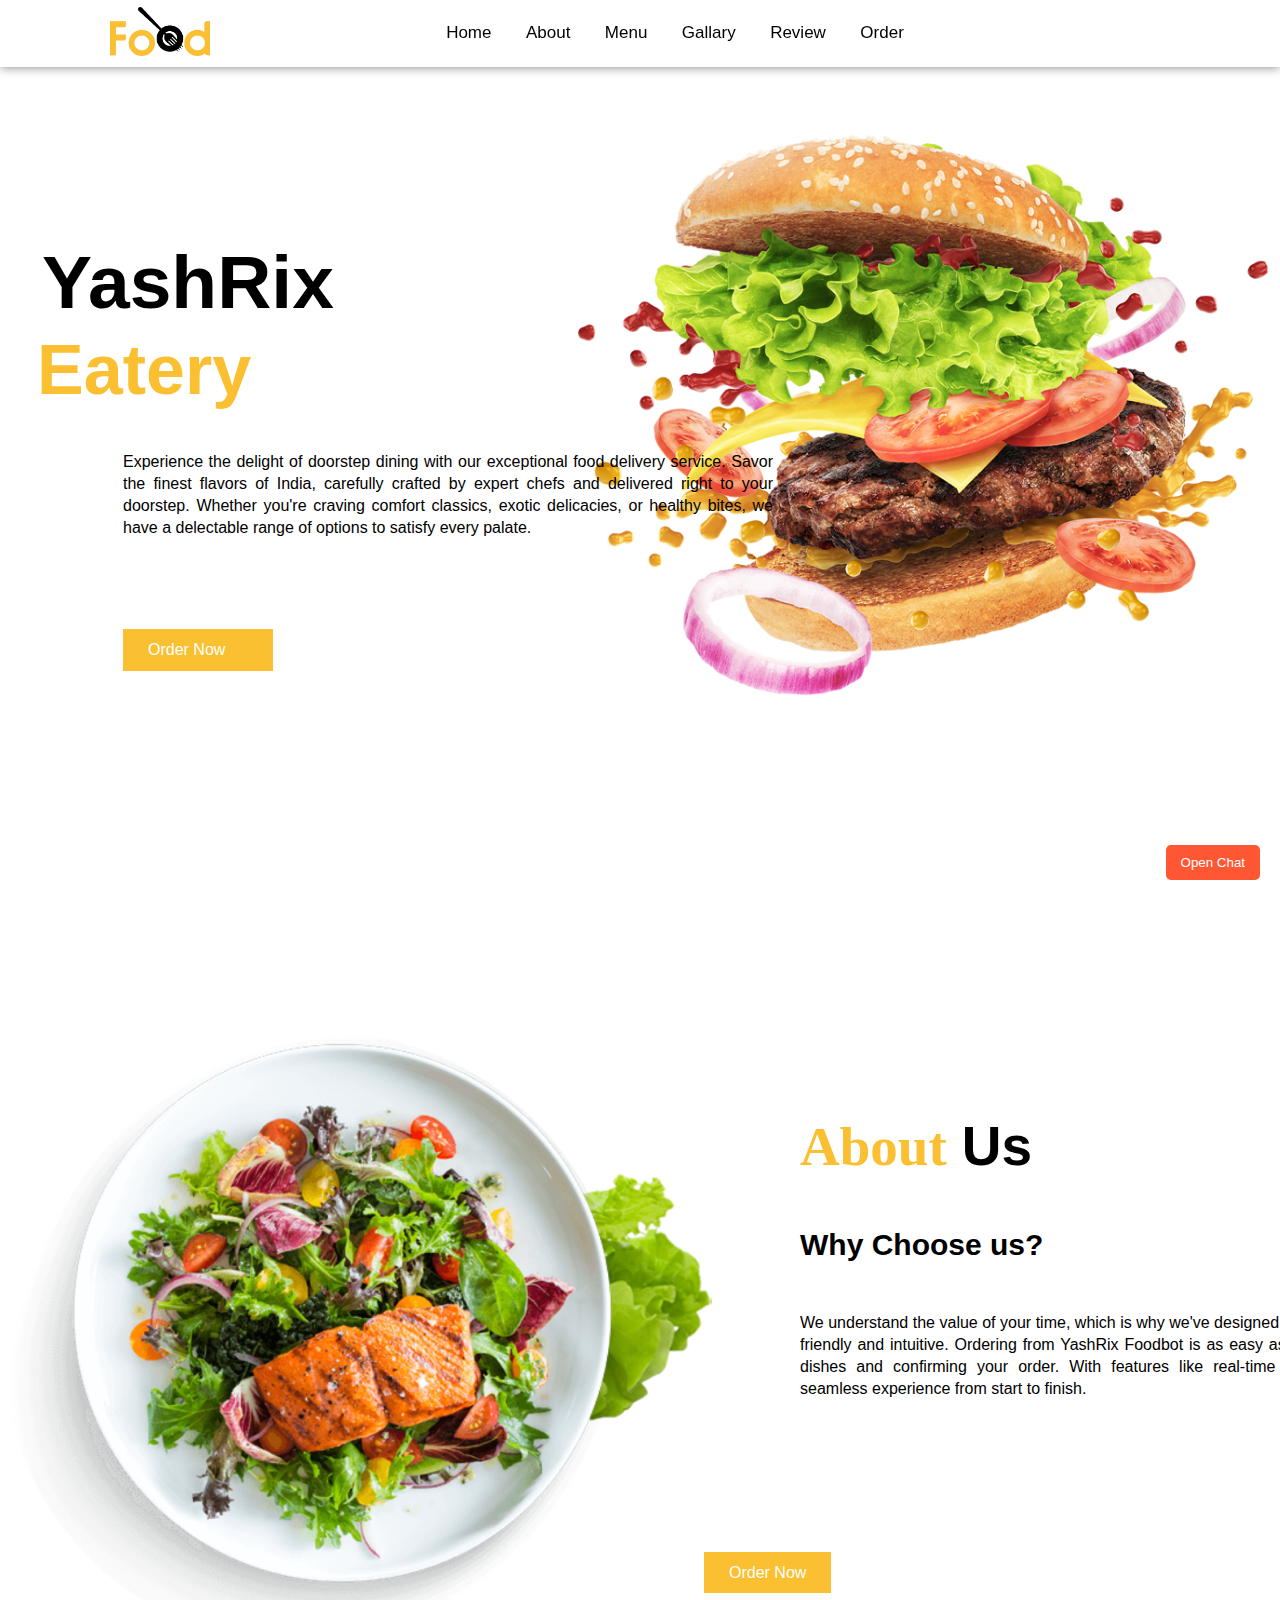
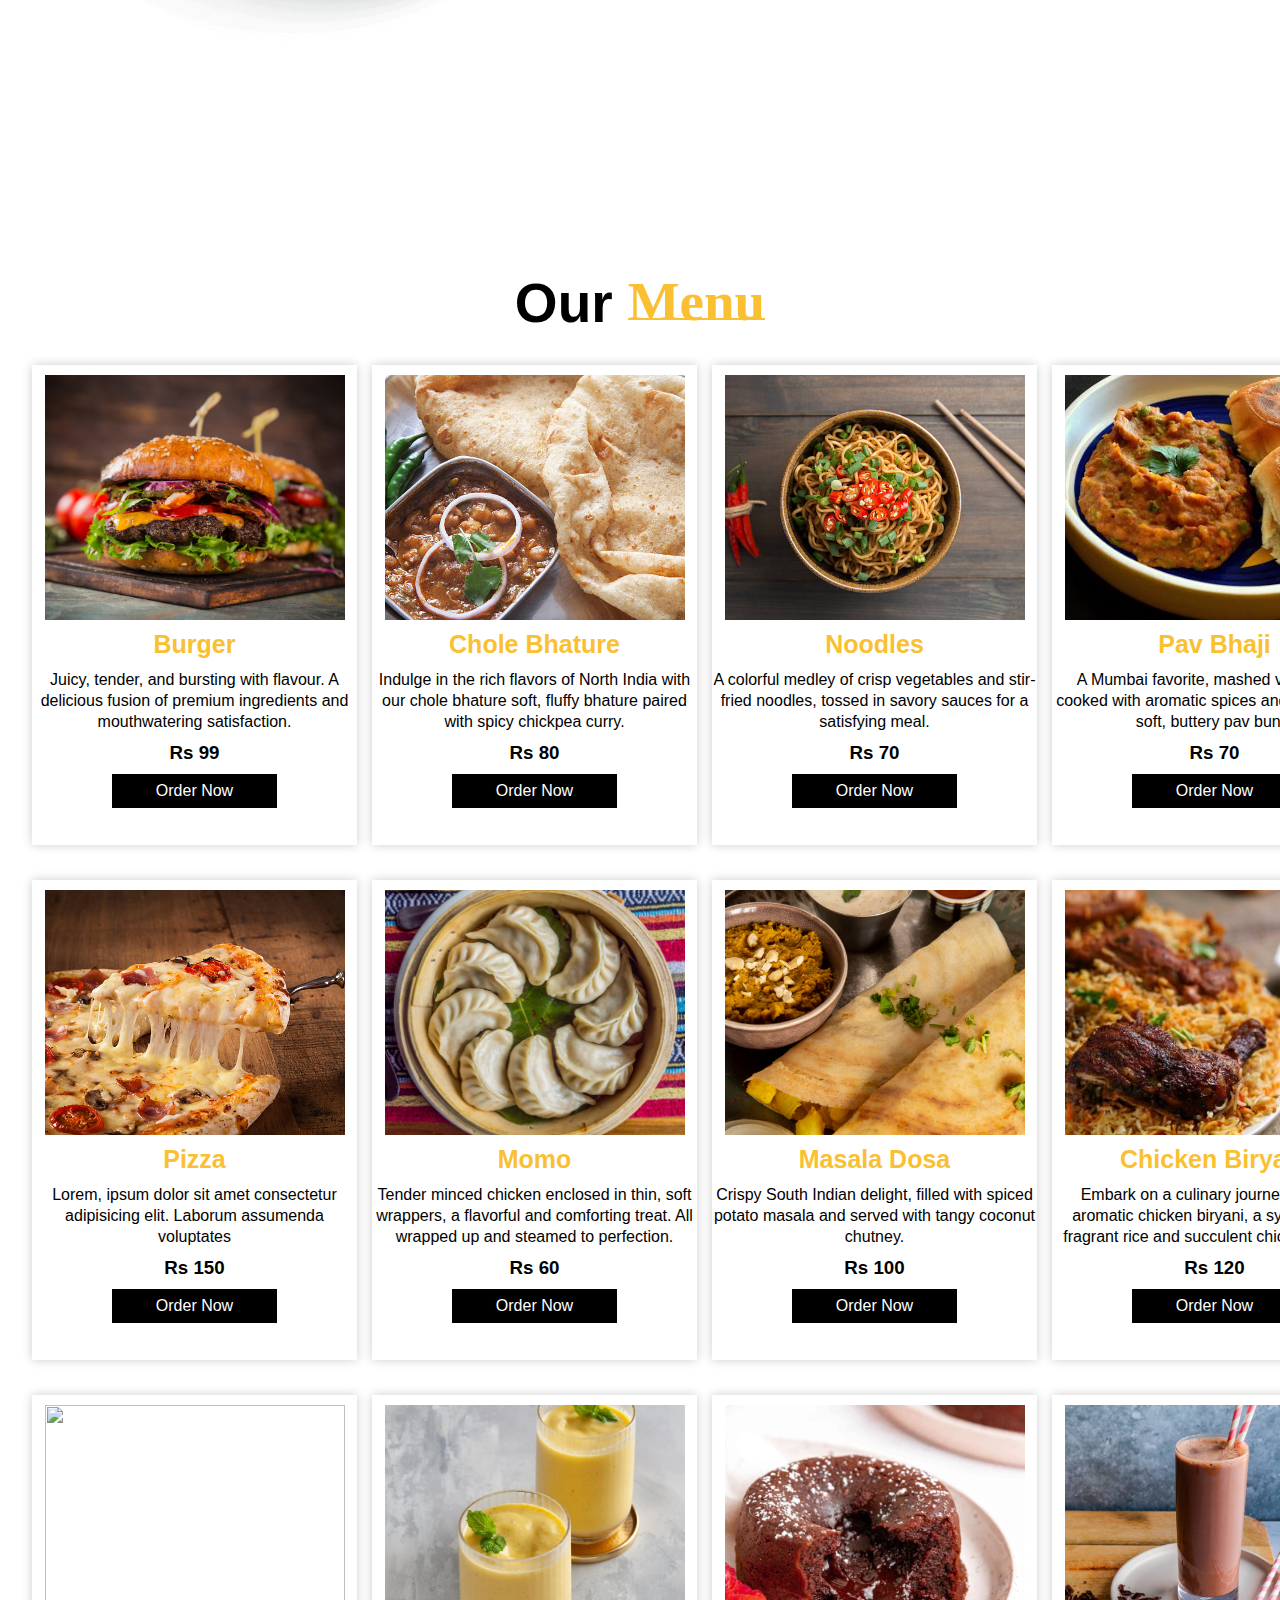
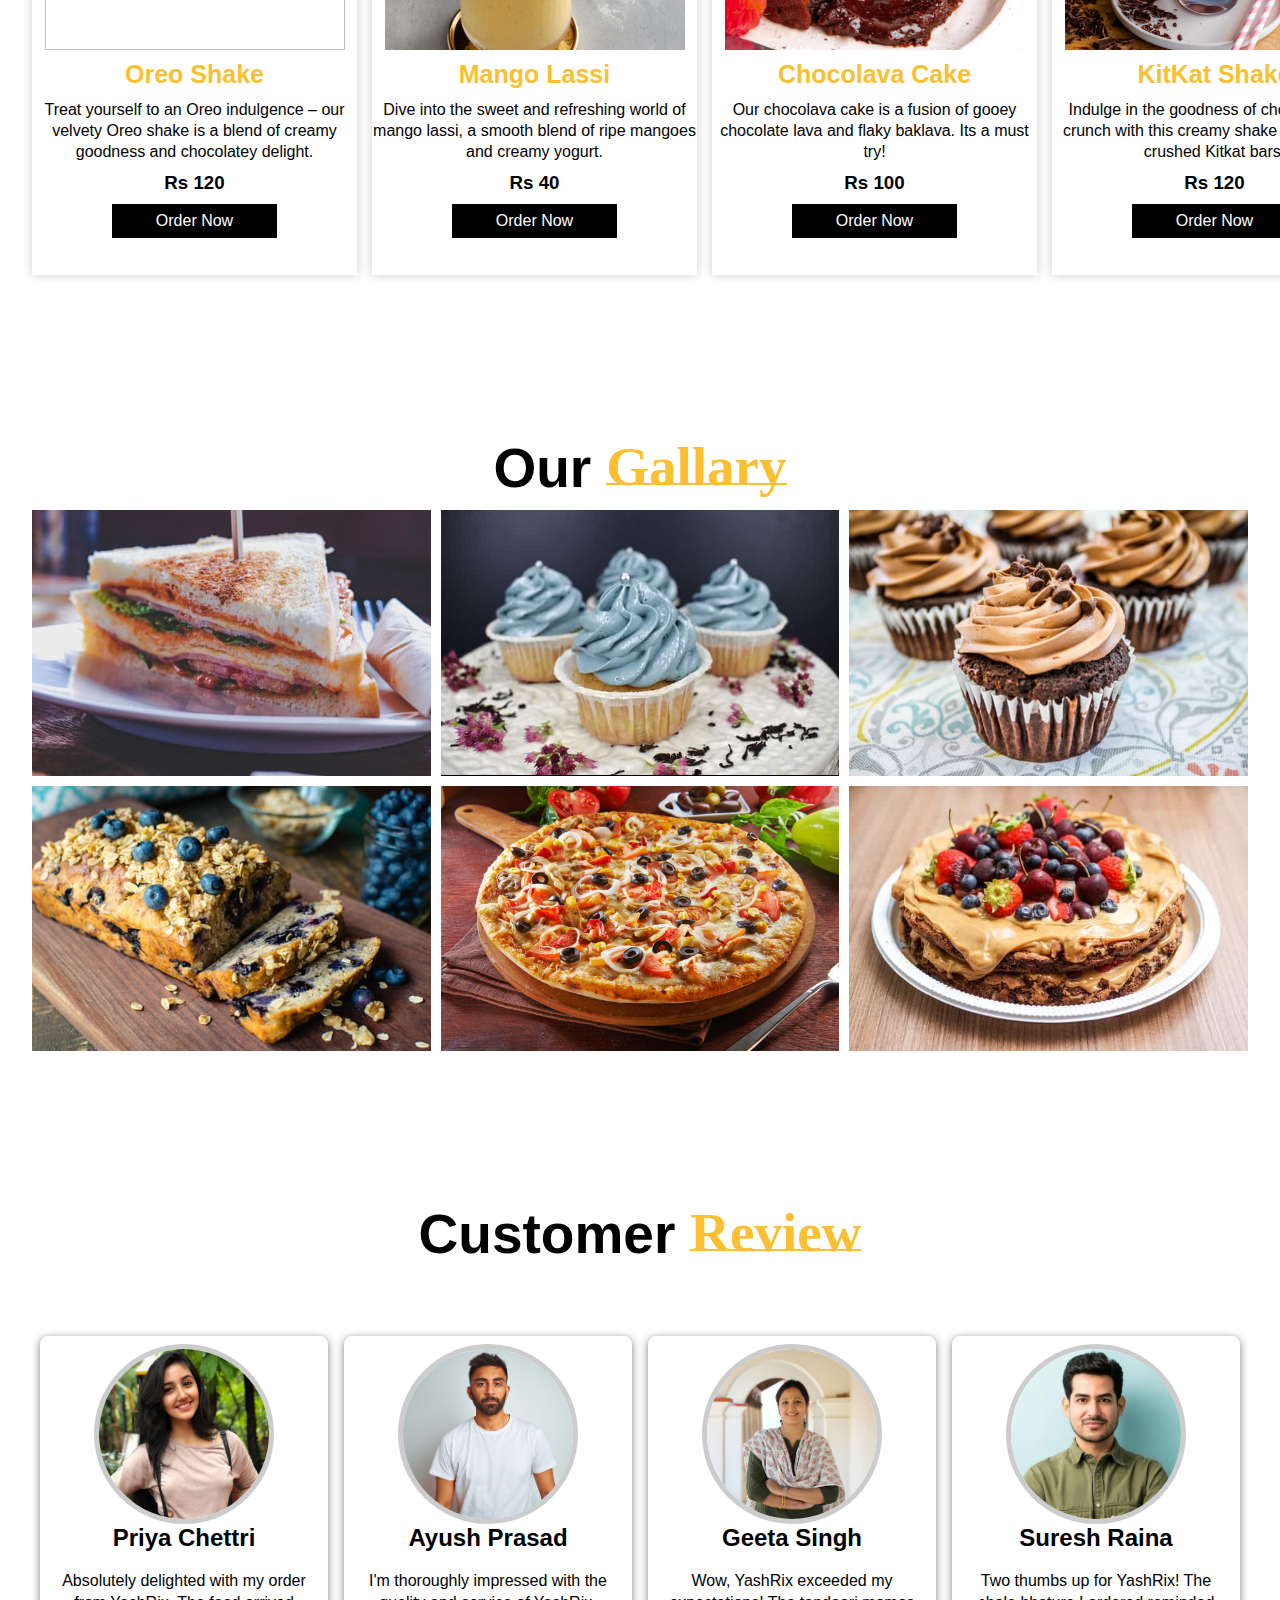
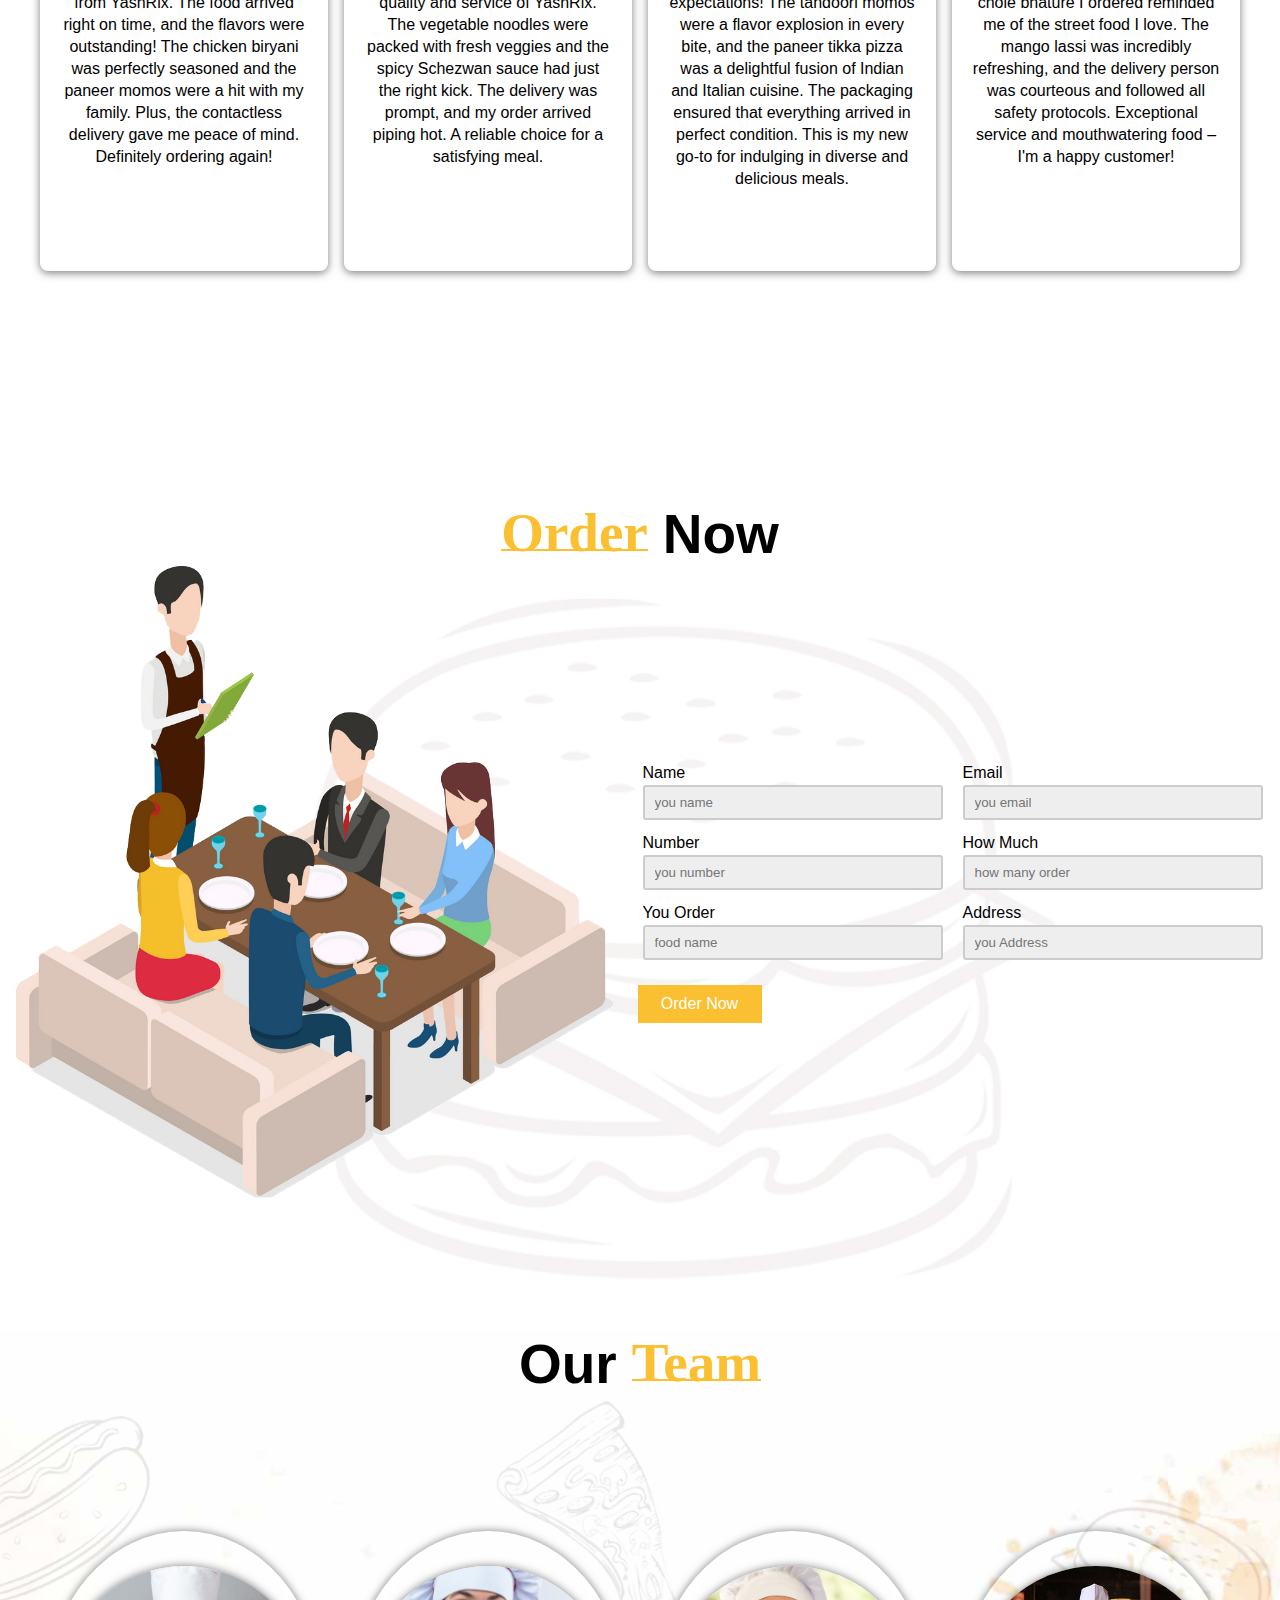
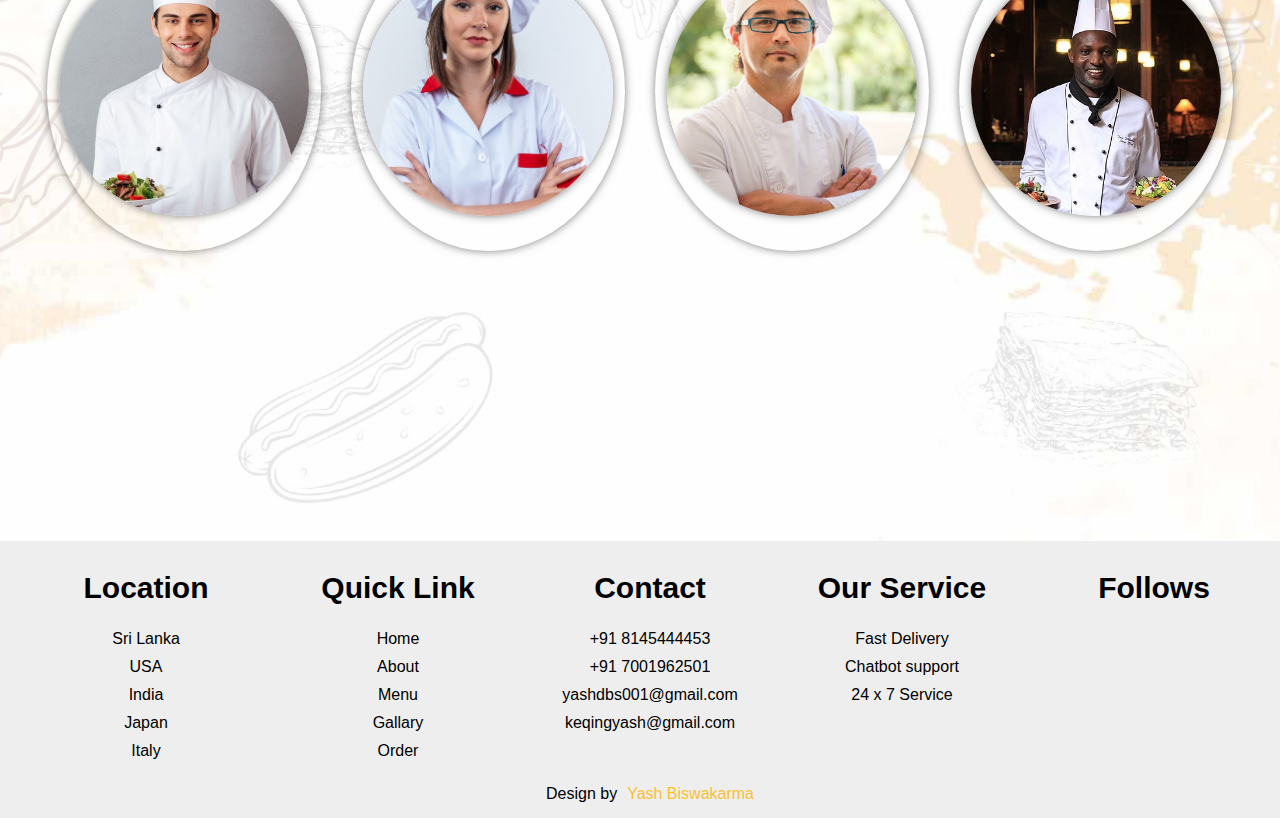
==== index.html @ 002b7bb3 "Update index.html" ====
<!DOCTYPE html>
<html lang="en">
<head>
    <meta charset="UTF-8">
    <meta http-equiv="X-UA-Compatible" content="IE=edge">
    <meta name="viewport" content="width=device-width, initial-scale=1.0">
    <title>YashRix Eatery</title>
    <link rel="stylesheet" href="styles.css">
    <link rel="stylesheet" href="https://cdnjs.cloudflare.com/ajax/libs/font-awesome/6.1.1/css/all.min.css" integrity="sha512-KfkfwYDsLkIlwQp6LFnl8zNdLGxu9YAA1QvwINks4PhcElQSvqcyVLLD9aMhXd13uQjoXtEKNosOWaZqXgel0g==" crossorigin="anonymous" referrerpolicy="no-referrer" />
</head>
<body>

    <section id="Home">
        <nav>
            <div class="logo">
                <img src="image/logo.png">
            </div>

            <ul>
                <li><a href="#Home">Home</a></li>
                <li><a href="#About">About</a></li>
                <li><a href="#Menu">Menu</a></li>
                <li><a href="#Gallary">Gallary</a></li>
                <li><a href="#Review">Review</a></li>
                <li><a href="#Order">Order</a></li>
            </ul>

            <div class="icon">
                <i class="fa-solid fa-magnifying-glass"></i>
                <i class="fa-solid fa-heart"></i>
                <i class="fa-solid fa-cart-shopping"></i>
            </div>

        </nav>

        <div class="main">

            <div class="men_text">
                <h1> YashRix<br><span>Eatery</span>
            </div>

            <div class="main_image">
                <img src="image/main_img.png">
            </div>

        </div>

        <p>
            Experience the delight of doorstep dining with our exceptional food delivery service. Savor the finest flavors of India, carefully crafted by expert chefs and delivered right to your doorstep. Whether you're craving comfort classics, exotic delicacies, or healthy bites, we have a delectable range of options to satisfy every palate.

        <div class="main_btn">
            <a href="#">Order Now</a>
            <i class="fa-solid fa-angle-right"></i>
        </div>

    </section>



    <!--About-->

    <div class="about" id="About">
        <div class="about_main">

            <div class="image">
                <img src="image/Food-Plate.png">
            </div>

            <div class="about_text">
                <h1><span>About</span>Us</h1>
                <h3>Why Choose us?</h3>
                <p>
                    We understand the value of your time, which is why we've designed our platform to be user-friendly and intuitive. Ordering from YashRix Foodbot is as easy as selecting your favorite dishes and confirming your order. With features like real-time tracking we ensure a seamless experience from start to finish.
                </p>
            </div>

        </div>

        <a href="#" class="about_btn">Order Now</a>

    </div>



    <!--Menu-->

    <div class="menu" id="Menu">
        <h1>Our<span>Menu</span></h1>

        <div class="menu_box">
            <div class="menu_card">

                <div class="menu_image">
                    <img src="image/burger.jpg">
                </div>

                <div class="small_card">
                    <i class="fa-solid fa-heart"></i>
                </div>

                <div class="menu_info">
                    <h2>Burger</h2>
                    <p>
                        Juicy, tender, and bursting with flavour. A delicious fusion of premium ingredients and mouthwatering satisfaction.
                    </p>
                    <h3>Rs 99</h3>
                    <div class="menu_icon">
                        <i class="fa-solid fa-star"></i>
                        <i class="fa-solid fa-star"></i>
                        <i class="fa-solid fa-star"></i>
                        <i class="fa-solid fa-star"></i>
                        <i class="fa-solid fa-star-half-stroke"></i>
                    </div>
                    <a href="#" class="menu_btn">Order Now</a>
                </div>

            </div> 
            
            <div class="menu_card">

                <div class="menu_image">
                    <img src="image/chole bhature.jpg">
                </div>

                <div class="small_card">
                    <i class="fa-solid fa-heart"></i>
                </div>

                <div class="menu_info">
                    <h2>Chole Bhature</h2>
                    <p>
                        Indulge in the rich flavors of North India with our chole bhature soft, fluffy bhature paired with spicy chickpea curry.                    </p>
                    <h3>Rs 80</h3>
                    <div class="menu_icon">
                        <i class="fa-solid fa-star"></i>
                        <i class="fa-solid fa-star"></i>
                        <i class="fa-solid fa-star"></i>
                        <i class="fa-solid fa-star"></i>
                        <i class="fa-solid fa-star-half-stroke"></i>
                    </div>
                    <a href="#" class="menu_btn">Order Now</a>
                </div>

            </div> 

            <div class="menu_card">

                <div class="menu_image">
                    <img src="image/noodles.jpg">
                </div>

                <div class="small_card">
                    <i class="fa-solid fa-heart"></i>
                </div>

                <div class="menu_info">
                    <h2>Noodles</h2>
                    <p>
                        A colorful medley of crisp vegetables and stir-fried noodles, tossed in savory sauces for a satisfying meal.                    </p>
                    <h3>Rs 70</h3>
                    <div class="menu_icon">
                        <i class="fa-solid fa-star"></i>
                        <i class="fa-solid fa-star"></i>
                        <i class="fa-solid fa-star"></i>
                        <i class="fa-solid fa-star"></i>
                        <i class="fa-solid fa-star-half-stroke"></i>
                    </div>
                    <a href="#" class="menu_btn">Order Now</a>
                </div>

            </div> 

            <div class="menu_card">

                <div class="menu_image">
                    <img src="image/pavbhaji.jpg">
                </div>

                <div class="small_card">
                    <i class="fa-solid fa-heart"></i>
                </div>

                <div class="menu_info">
                    <h2>Pav Bhaji</h2>
                    <p>
                        A Mumbai favorite, mashed vegetables cooked with aromatic spices and served with soft, buttery pav buns.                    </p>
                    <h3>Rs 70</h3>
                    <div class="menu_icon">
                        <i class="fa-solid fa-star"></i>
                        <i class="fa-solid fa-star"></i>
                        <i class="fa-solid fa-star"></i>
                        <i class="fa-solid fa-star"></i>
                        <i class="fa-solid fa-star-half-stroke"></i>
                    </div>
                    <a href="#" class="menu_btn">Order Now</a>
                </div>

            </div> 

            <div class="menu_card">

                <div class="menu_image">
                    <img src="image/pizza.jpg">
                </div>

                <div class="small_card">
                    <i class="fa-solid fa-heart"></i>
                </div>

                <div class="menu_info">
                    <h2>Pizza</h2>
                    <p>
                        Lorem, ipsum dolor sit amet consectetur adipisicing elit. Laborum assumenda voluptates
                    </p>
                    <h3>Rs 150</h3>
                    <div class="menu_icon">
                        <i class="fa-solid fa-star"></i>
                        <i class="fa-solid fa-star"></i>
                        <i class="fa-solid fa-star"></i>
                        <i class="fa-solid fa-star"></i>
                        <i class="fa-solid fa-star-half-stroke"></i>
                    </div>
                    <a href="#" class="menu_btn">Order Now</a>
                </div>

            </div> 

            <div class="menu_card">

                <div class="menu_image">
                    <img src="image/momo.jpg">
                </div>

                <div class="small_card">
                    <i class="fa-solid fa-heart"></i>
                </div>

                <div class="menu_info">
                    <h2>Momo</h2>
                    <p>
                        Tender minced chicken enclosed in thin, soft wrappers, a flavorful and comforting treat. All wrapped up and steamed to perfection.                    </p>
                    <h3>Rs 60</h3>
                    <div class="menu_icon">
                        <i class="fa-solid fa-star"></i>
                        <i class="fa-solid fa-star"></i>
                        <i class="fa-solid fa-star"></i>
                        <i class="fa-solid fa-star"></i>
                        <i class="fa-solid fa-star-half-stroke"></i>
                    </div>
                    <a href="#" class="menu_btn">Order Now</a>
                </div>

            </div> 

            <div class="menu_card">

                <div class="menu_image">
                    <img src="image/Dosa.jpg">
                </div>

                <div class="small_card">
                    <i class="fa-solid fa-heart"></i>
                </div>

                <div class="menu_info">
                    <h2>Masala Dosa</h2>
                    <p>
                        Crispy South Indian delight, filled with spiced potato masala and served with tangy coconut chutney.                    <h3>Rs 100</h3>
                    <div class="menu_icon">
                        <i class="fa-solid fa-star"></i>
                        <i class="fa-solid fa-star"></i>
                        <i class="fa-solid fa-star"></i>
                        <i class="fa-solid fa-star"></i>
                        <i class="fa-solid fa-star-half-stroke"></i>
                    </div>
                    <a href="#" class="menu_btn">Order Now</a>
                </div>

            </div> 

            <div class="menu_card">

                <div class="menu_image">
                    <img src="image/biryani.jpg">
                </div>

                <div class="small_card">
                    <i class="fa-solid fa-heart"></i>
                </div>

                <div class="menu_info">
                    <h2>Chicken Biryani</h2>
                    <p>
                        Embark on a culinary journey with our aromatic chicken biryani, a symphony of fragrant rice and succulent chicken pieces.                    </p>
                    <h3>Rs 120</h3>
                    <div class="menu_icon">
                        <i class="fa-solid fa-star"></i>
                        <i class="fa-solid fa-star"></i>
                        <i class="fa-solid fa-star"></i>
                        <i class="fa-solid fa-star"></i>
                        <i class="fa-solid fa-star-half-stroke"></i>
                    </div>
                    <a href="#" class="menu_btn">Order Now</a>
                </div>

            </div> 

            <div class="menu_card">

                <div class="menu_image">
                    <img src="image/oreoshake.jpg">
                </div>

                <div class="small_card">
                    <i class="fa-solid fa-heart"></i>
                </div>

                <div class="menu_info">
                    <h2>Oreo Shake</h2>
                    <p>
                        Treat yourself to an Oreo indulgence – our velvety Oreo shake is a blend of creamy goodness and chocolatey delight.                    </p>
                    <h3>Rs 120</h3>
                    <div class="menu_icon">
                        <i class="fa-solid fa-star"></i>
                        <i class="fa-solid fa-star"></i>
                        <i class="fa-solid fa-star"></i>
                        <i class="fa-solid fa-star"></i>
                        <i class="fa-solid fa-star-half-stroke"></i>
                    </div>
                    <a href="#" class="menu_btn">Order Now</a>
                </div>

            </div> 

            <div class="menu_card">

                <div class="menu_image">
                    <img src="image/lassi.jpg">
                </div>

                <div class="small_card">
                    <i class="fa-solid fa-heart"></i>
                </div>

                <div class="menu_info">
                    <h2>Mango Lassi</h2>
                    <p>
                        Dive into the sweet and refreshing world of mango lassi, a smooth blend of ripe mangoes and creamy yogurt.                    </p>
                    <h3>Rs 40</h3>
                    <div class="menu_icon">
                        <i class="fa-solid fa-star"></i>
                        <i class="fa-solid fa-star"></i>
                        <i class="fa-solid fa-star"></i>
                        <i class="fa-solid fa-star"></i>
                        <i class="fa-solid fa-star-half-stroke"></i>
                    </div>
                    <a href="#" class="menu_btn">Order Now</a>
                </div>

            </div> 

            <div class="menu_card">

                <div class="menu_image">
                    <img src="image/lava.jpg">
                </div>

                <div class="small_card">
                    <i class="fa-solid fa-heart"></i>
                </div>

                <div class="menu_info">
                    <h2>Chocolava Cake</h2>
                    <p>
                        Our chocolava cake is a fusion of gooey chocolate lava and flaky baklava. Its a must try!                   </p>
                    <h3>Rs 100</h3>
                    <div class="menu_icon">
                        <i class="fa-solid fa-star"></i>
                        <i class="fa-solid fa-star"></i>
                        <i class="fa-solid fa-star"></i>
                        <i class="fa-solid fa-star"></i>
                        <i class="fa-solid fa-star-half-stroke"></i>
                    </div>
                    <a href="#" class="menu_btn">Order Now</a>
                </div>

            </div> 

            <div class="menu_card">

                <div class="menu_image">
                    <img src="image/kitkatshake.jpg">
                </div>

                <div class="small_card">
                    <i class="fa-solid fa-heart"></i>
                </div>

                <div class="menu_info">
                    <h2>KitKat Shake</h2>
                    <p>
                        Indulge in the goodness of chocolate and crunch with this creamy shake infused with crushed Kitkat bars.                    </p>
                    <h3>Rs 120</h3>
                    <div class="menu_icon">
                        <i class="fa-solid fa-star"></i>
                        <i class="fa-solid fa-star"></i>
                        <i class="fa-solid fa-star"></i>
                        <i class="fa-solid fa-star"></i>
                        <i class="fa-solid fa-star-half-stroke"></i>
                    </div>
                    <a href="#" class="menu_btn">Order Now</a>
                </div>

            </div> 
            
        </div>

    </div>




    <!--Gallary-->

    <div class="gallary" id="Gallary">
        <h1>Our<span>Gallary</span></h1>

        <div class="gallary_image_box">
            <div class="gallary_image">
                <img src="image/gallary_1.jpg">

                <h3>Sandwich</h3>
                <p>
                    Grilled sandwich filled with a colorful array of vegetables and melted cheese, all pressed to perfection.
                </p>
                <a href="#" class="gallary_btn">Order Now</a>
            </div>

            <div class="gallary_image">
                <img src="image/gallary_2.jpg">

                <h3>Muffin</h3>
                <p>
                    Bursting with juicy blueberries, these muffins offer a delightful combination of sweetness and tang.                </p>
                <a href="#" class="gallary_btn">Order Now</a>
            </div>

            <div class="gallary_image">
                <img src="image/gallary_3.jpg">

                <h3>Pastry</h3>
                <p>
                    Flaky pastry enveloping a fruity filling, drizzled with a sweet glaze for an exquisite treat.                </p>
                <a href="#" class="gallary_btn">Order Now</a>
            </div>

            <div class="gallary_image">
                <img src="image/gallary_4.jpg">

                <h3>Cake</h3>
                <p>
                    Rich chocolate cake layered with indulgent fudge filling, perfect for chocolate enthusiasts.                </p>
                <a href="#" class="gallary_btn">Order Now</a>
            </div>

            <div class="gallary_image">
                <img src="image/gallary_5.jpg">

                <h3>Pizza</h3>
                <p>
                    A celebration of Mediterranean flavors, featuring olives, sun-dried tomatoes, and feta cheese.                </p>
                <a href="#" class="gallary_btn">Order Now</a>
            </div>

            <div class="gallary_image">
                <img src="image/gallary_6.jpg">

                <h3>Pancake</h3>
                <p>
                    Pancakes studded with plump blueberries, offering a burst of fruity sweetness in every bite.                </p>
                <a href="#" class="gallary_btn">Order Now</a>
            </div>

        </div>

    </div>




    <!--Review-->

    <div class="review" id="Review">
        <h1>Customer<span>Review</span></h1>

        <div class="review_box">
            <div class="review_card">

                <div class="review_profile">
                    <img src="image/review_1.jpg">
                </div>

                <div class="review_text">
                    <h2 class="name">Priya Chettri</h2>

                    <div class="review_icon">
                        <i class="fa-solid fa-star"></i>
                        <i class="fa-solid fa-star"></i>
                        <i class="fa-solid fa-star"></i>
                        <i class="fa-solid fa-star"></i>
                        <i class="fa-solid fa-star-half-stroke"></i>
                    </div>

                    <div class="review_social">
                        <i class="fa-brands fa-facebook-f"></i>
                        <i class="fa-brands fa-instagram"></i>
                        <i class="fa-brands fa-twitter"></i>
                        <i class="fa-brands fa-linkedin-in"></i>
                    </div>

                    <p>
                        Absolutely delighted with my order from YashRix. The food arrived right on time, and the flavors were outstanding! The chicken biryani was perfectly seasoned and the paneer momos were a hit with my family. Plus, the contactless delivery gave me peace of mind. Definitely ordering again!
                    </p>

                </div>

            </div>

            <div class="review_card">

                <div class="review_profile">
                    <img src="image/review_2.jpg">
                </div>

                <div class="review_text">
                    <h2 class="name">Ayush Prasad</h2>

                    <div class="review_icon">
                        <i class="fa-solid fa-star"></i>
                        <i class="fa-solid fa-star"></i>
                        <i class="fa-solid fa-star"></i>
                        <i class="fa-solid fa-star"></i>
                        <i class="fa-solid fa-star-half-stroke"></i>
                    </div>

                    <div class="review_social">
                        <i class="fa-brands fa-facebook-f"></i>
                        <i class="fa-brands fa-instagram"></i>
                        <i class="fa-brands fa-twitter"></i>
                        <i class="fa-brands fa-linkedin-in"></i>
                    </div>

                    <p>
                        I'm thoroughly impressed with the quality and service of YashRix. The vegetable noodles were packed with fresh veggies and the spicy Schezwan sauce had just the right kick. The delivery was prompt, and my order arrived piping hot. A reliable choice for a satisfying meal.
                    </p>

                </div>

            </div>

            <div class="review_card">

                <div class="review_profile">
                    <img src="image/review_3.jpg">
                </div>

                <div class="review_text">
                    <h2 class="name">Geeta Singh</h2>

                    <div class="review_icon">
                        <i class="fa-solid fa-star"></i>
                        <i class="fa-solid fa-star"></i>
                        <i class="fa-solid fa-star"></i>
                        <i class="fa-solid fa-star"></i>
                        <i class="fa-solid fa-star-half-stroke"></i>
                    </div>

                    <div class="review_social">
                        <i class="fa-brands fa-facebook-f"></i>
                        <i class="fa-brands fa-instagram"></i>
                        <i class="fa-brands fa-twitter"></i>
                        <i class="fa-brands fa-linkedin-in"></i>
                    </div>

                    <p>
                        Wow, YashRix exceeded my expectations! The tandoori momos were a flavor explosion in every bite, and the paneer tikka pizza was a delightful fusion of Indian and Italian cuisine. The packaging ensured that everything arrived in perfect condition. This is my new go-to for indulging in diverse and delicious meals.                    </p>

                </div>

            </div>

            <div class="review_card">

                <div class="review_profile">
                    <img src="image/review_4.jpg">
                </div>

                <div class="review_text">
                    <h2 class="name">Suresh Raina</h2>

                    <div class="review_icon">
                        <i class="fa-solid fa-star"></i>
                        <i class="fa-solid fa-star"></i>
                        <i class="fa-solid fa-star"></i>
                        <i class="fa-solid fa-star"></i>
                        <i class="fa-solid fa-star-half-stroke"></i>
                    </div>

                    <div class="review_social">
                        <i class="fa-brands fa-facebook-f"></i>
                        <i class="fa-brands fa-instagram"></i>
                        <i class="fa-brands fa-twitter"></i>
                        <i class="fa-brands fa-linkedin-in"></i>
                    </div>

                    <p>
                        Two thumbs up for YashRix! The chole bhature I ordered reminded me of the street food I love. The mango lassi was incredibly refreshing, and the delivery person was courteous and followed all safety protocols. Exceptional service and mouthwatering food – I'm a happy customer!
                    </p>

                </div>

            </div>

        </div>

    </div>



    <!--Order-->

    <div class="order" id="Order">
        <h1><span>Order</span>Now</h1>

        <div class="order_main">

            <div class="order_image">
                <img src="image/order_image.png">
            </div>

            <form action="#">

                <div class="input">
                    <p>Name</p>
                    <input type="text" placeholder="you name">
                </div>

                <div class="input">
                    <p>Email</p>
                    <input type="email" placeholder="you email">
                </div>

                <div class="input">
                    <p>Number</p>
                    <input placeholder="you number">
                </div>

                <div class="input">
                    <p>How Much</p>
                    <input type="number" placeholder="how many order">
                </div>

                <div class="input">
                    <p>You Order</p>
                    <input placeholder="food name">
                </div>

                <div class="input">
                    <p>Address</p>
                    <input placeholder="you Address">
                </div>

                <a href="#" class="order_btn">Order Now</a>

            </form>

        </div>

    </div>



    <!--Team-->

    <div class="team">
        <h1>Our<span>Team</span></h1>

        <div class="team_box">
            <div class="profile">
                <img src="image/chef1.png">

                <div class="info">
                    <h2 class="name">John</h2>
                    <p class="bio">Introducing Chef John: A culinary virtuoso who turns ingredients into captivating experiences.</p>

                    <div class="team_icon">
                        <i class="fa-brands fa-facebook-f"></i>
                        <i class="fa-brands fa-twitter"></i>
                        <i class="fa-brands fa-instagram"></i>
                    </div>

                </div>

            </div>

            <div class="profile">
                <img src="image/chef2.png">

                <div class="info">
                    <h2 class="name">Maria</h2>
                    <p class="bio">Presenting Chef Maria: A culinary virtuoso who orchestrates ingredients into captivating symphonies of flavor.</p>

                    <div class="team_icon">
                        <i class="fa-brands fa-facebook-f"></i>
                        <i class="fa-brands fa-twitter"></i>
                        <i class="fa-brands fa-instagram"></i>
                    </div>

                </div>

            </div>

            <div class="profile">
                <img src="image/chef3.jpg">

                <div class="info">
                    <h2 class="name">Robert</h2>
                    <p class="bio">Introducing Chef Robert: A culinary maestro who composes extraordinary dishes by harmonizing innovative ingredients with time-honored techniques.</p>

                    <div class="team_icon">
                        <i class="fa-brands fa-facebook-f"></i>
                        <i class="fa-brands fa-twitter"></i>
                        <i class="fa-brands fa-instagram"></i>
                    </div>

                </div>

            </div>

            <div class="profile">
                <img src="image/chef4.jpg">

                <div class="info">
                    <h2 class="name">Henry</h2>
                    <p class="bio">Meet Chef Henry: A culinary magician who conjures up delectable wonders with avant-garde inspirations.</p>

                    <div class="team_icon">
                        <i class="fa-brands fa-facebook-f"></i>
                        <i class="fa-brands fa-twitter"></i>
                        <i class="fa-brands fa-instagram"></i>
                    </div>

                </div>

            </div>

        </div>

    </div>



    <!--Footer-->

    <footer>
        <div class="footer_main">

            <div class="footer_tag">
                <h2>Location</h2>
                <p>Sri Lanka</p>
                <p>USA</p>
                <p>India</p>
                <p>Japan</p>
                <p>Italy</p>
            </div>

            <div class="footer_tag">
                <h2>Quick Link</h2>
                <p>Home</p>
                <p>About</p>
                <p>Menu</p>
                <p>Gallary</p>
                <p>Order</p>
            </div>

            <div class="footer_tag">
                <h2>Contact</h2>
                <p>+91 8145444453</p>
                <p>+91 7001962501</p>
                <p>yashdbs001@gmail.com</p>
                <p>keqingyash@gmail.com</p>
            </div>

            <div class="footer_tag">
                <h2>Our Service</h2>
                <p>Fast Delivery</p>
                <p>Chatbot support</p>
                <p>24 x 7 Service</p>
            </div>

            <div class="footer_tag">
                <h2>Follows</h2>
                <i class="fa-brands fa-facebook-f"></i>
                <i class="fa-brands fa-twitter"></i>
                <i class="fa-brands fa-instagram"></i>
                <i class="fa-brands fa-linkedin-in"></i>
            </div>

        </div>

        <p class="end">Design by<span><i class="fa-solid fa-face-grin"></i> Yash Biswakarma</span></p>

    </footer>

    <div class="chatbot-container">
        
        <button class="chatbot-button" id="openChatbot">Open Chat</button>
        
        <div class="chatbot-window" id="chatbotWindow">
            <!-- Dialogflow chat content can be added here -->
            <iframe
                src="https://console.dialogflow.com/api-client/demo/embedded/d9922066-9c12-4f50-9b7f-95d1bbaeac96"
                frameborder="0"
                style="width: 100%; height: 100%; border: none;"
            ></iframe>
        </div>
    </div> 
</body>
<script src="script.js"></script>
</html>
---- styles.css ----
*{
    margin: 0;
    padding: 0;
    box-sizing: border-box;
    font-family: sans-serif;
}

html{
    scroll-behavior: smooth;
}

section{
    width: 100%;
    height: 100vh;
}

section nav{
    display: flex;
    justify-content: space-around;
    align-items: center;
    position: fixed;
    right: 0;
    left: 0;
    background: white;
    box-shadow: 0 0 10px rgba(0,0,0,0.5);
    z-index: 1000;
}

section nav .logo img{
    width: 100px;
    cursor: pointer;
    margin: 7px 0;
}

section nav ul{
    list-style: none;
}

section nav ul li{
    display: inline-block;
    margin: 0 15px;
}

section nav ul li a{
    text-decoration: none;
    color: #000;
    font-weight: 500;
    font-size: 17px;
    transition: 0.1s;
}

section nav ul li a::after{
    content: '';
    width: 0;
    height: 2px;
    background: #fac031;
    display: block;
    transition: 0.2s linear;
}

section nav ul li a:hover::after{
    width: 100%;
}

section nav ul li a:hover{
    color: #fac031;
}

section nav .icon i{
    font-size: 18px;
    color: #000;
    margin: 0 5px;
    cursor: pointer;
    transition: 0.3s;
}

section nav .icon i:hover{
    color: #fac031;
}

section .main{
    display: flex;
    align-items: center;
    justify-content: space-around;
    position: relative;
    top: 130px;
}

section .main .men_text h1{
    font-size: 75px;
    position: relative;
    top: -90px;
    left: -30px;
}

section .main .men_text h1 span{
    margin-left: -5px;
    color: #fac031;
    font-family: sans-serif;
    line-height: 22px;
    font-size: 70px;
}

section .main .main_image img{
    width: 700px;
    position: relative;
    left: 70px;
}

section p{
    width: 650px;
    text-align: justify;
    position: relative;
    left: 123px;
    bottom: 120px;
    line-height: 22px;
}

section .main_btn{
    background: #fac031;
    position: relative;
    left: 123px;
    bottom: 30px;
    width: 150px;
    cursor: pointer;
    padding: 12px 25px;
}

section .main_btn a{
    color: #fff;
    margin-right: 5px;
    text-decoration: none;
}

section .main_btn i{
    color: #fff;
    transition: 0.3s;
}

section .main_btn:hover i{
    transform: translateX(7px);
}



/*About*/

.about{
    width: 100%;
    height: 100vh;
    padding: 70px 0;
}

.about .about_main{
    display: flex;
    align-items: center;
    justify-content: space-around;
}

.about .about_main .image img{
    width: 800px;
    position: relative;
    top: 60px;
}

.about .about_main .about_text h1 span{
    color: #fac031;
    margin-right: 15px;
    font-family: mv boli;
}

.about .about_main .about_text h1{
    font-size: 55px;
    position: relative;
    bottom: 50px;
}

.about .about_main .about_text h3{
    font-size: 30px;
    margin: 0 0 50px 0;
}

.about .about_main .about_text p{
    width: 650px;
    text-align: justify;
    margin-right: 30px;
    line-height: 22px;
}

.about .about_btn{
    background: #fac031;
    padding: 12px 25px;
    text-decoration: none;
    color: #fff;
    position: relative;
    left: 55%;
    bottom: 30px;
}



/*Menu*/

.menu{
    width: 100%;
    padding: 70px 0;
}

.menu h1{
    font-size: 55px;
    display: flex;
    align-items: center;
    justify-content: center;
    margin-bottom: 30px;
}

.menu h1 span{
    color: #fac031;
    margin-left: 15px;
    font-family: mv boli;
}

.menu h1 span::after{
    content: '';
    width: 100%;
    height: 2px;
    background: #fac031;
    display: block;
    position: relative;
    bottom: 15px;
}

.menu .menu_box{
    width: 95%;
    margin: 0 auto;
    display: grid;
    grid-template-columns: 1fr 1fr 1fr 1fr;
    grid-gap: 15px;
}

.menu .menu_box .menu_card{
    width: 325px;
    height: 480px;
    padding-top: 10px;
    margin-bottom: 20px;
    box-shadow: 0 0 10px rgba(0,0,0,0.2);
}

.menu .menu_box .menu_card .menu_image{
    width: 300px;
    height: 245px;
    margin: 0 auto;
    overflow: hidden;
}

.menu .menu_box .menu_card .menu_image img{
    width: 100%;
    height: 100%;
    object-fit: cover;
    object-position: center;
    transition: 0.3s;
}

.menu .menu_box .menu_card .menu_image:hover img{
    transform: scale(1.1);
}

.menu .menu_box .menu_card .small_card{
    width: 45px;
    height: 45px;
    float: right;
    position: relative;
    top: -240px;
    right: -8px;
    opacity: 0;
    border-radius: 7px;
    transition: 0.3s;
}

.menu .menu_box .menu_card:hover .small_card{
    position: relative;
    top: -240px;
    right: 20px;
    opacity: 1;
}

.menu .menu_box .menu_card .small_card i{
    font-size: 25px;
    display: flex;
    align-items: center;
    justify-content: center;
    line-height: 50px;
    color: #000;
    cursor: pointer;
    text-shadow: 0 0 6px #000;
    transition: 0.2s;
}

.menu .menu_box .menu_card .small_card i:hover{
    color: #fac031;
}

.menu .menu_box .menu_card .menu_info h2{
    width: 60%;
    text-align: center;
    margin: 10px auto 10px auto;
    font-size: 25px;
    color: #fac031;
}

.menu .menu_box .menu_card .menu_info p{
    text-align: center;
    margin-top: 8px;
    line-height: 21px;
}

.menu .menu_box .menu_card .menu_info h3{
    text-align: center;
    margin-top: 10px;
}

.menu .menu_box .menu_card .menu_info .menu_icon{
    color: #fac031;
    text-align: center;
    margin: 10px 0 10px 0;
}

.menu .menu_box .menu_card .menu_info .menu_btn{
    display: flex;
    align-items: center;
    justify-content: center;
    text-decoration: none;
    color: white;
    background: #000;
    padding: 8px 10px;
    margin: 0 80px;
    transition: 0.3s;
}



/*Gallary*/

.gallary{
    width: 100%;
    padding: 70px 0;
}

.gallary h1{
    font-size: 55px;
    display: flex;
    align-items: center;
    justify-content: center;
}

.gallary h1 span{
    margin-left: 15px;
    color: #fac031;
    font-family: mv boli;
}

.gallary h1 span::after{
    content: '';
    width: 100%;
    height: 2px;
    background: #fac031;
    display: block;
    position: relative;
    bottom: 15px;
}

.gallary .gallary_image_box{
    width: 95%;
    margin: 10px auto;
    display: grid;
    grid-template-columns: 1fr 1fr 1fr;
    grid-gap: 10px;
}

.gallary .gallary_image_box .gallary_image{
    display: flex;
    align-items: center;
    justify-content: center;
    background: black;
}

.gallary .gallary_image_box .gallary_image img{
    width: 100%;
    transition: .3s;
}

.gallary .gallary_image_box .gallary_image:hover img{
    opacity: 0.4;
}

.gallary .gallary_image_box .gallary_image h3{
    position: absolute;
    font-size: 35px;
    margin-bottom: 130px;
    color: #fac031;
    font-family: polo;
    z-index: 5;
    opacity: 0;
    transition: 0.3s;
}

.gallary .gallary_image_box .gallary_image:hover h3{
    opacity: 1;
}

.gallary .gallary_image_box .gallary_image p{
    position: absolute;
    width: 400px;
    margin-top: 30px;
    text-align: center;
    color: white;
    line-height: 22px;
    opacity: 0;
    z-index: 5;
    transition: 0.3s;
}

.gallary .gallary_image_box .gallary_image:hover p{
    opacity: 1;
}

.gallary .gallary_image_box .gallary_image .gallary_btn{
    position: absolute;
    margin-top: 180px;
    color: #000;
    background: #fac031;
    padding: 7px 25px;
    text-decoration: none;
    opacity: 0;
    transform: translateY(45px);
    z-index: 5;
    transition: 0.3s;
}

.gallary .gallary_image_box .gallary_image:hover .gallary_btn{
    opacity: 1;
    transform: translateY(0);
}



/*Review*/

.review{
    width: 100%;
    height: 100vh;
    padding: 70px 0;
}

.review h1{
    font-size: 55px;
    display: flex;
    align-items: center;
    justify-content: center;
}

.review h1 span{
    margin-left: 15px;
    color: #fac031;
    font-family: mv boli;
}

.review h1 span::after{
    content: '';
    width: 100%;
    height: 2px;
    background: #fac031;
    position: relative;
    bottom: 15px;
    display: block;
}

.review .review_box{
    width: 95%;
    margin: 70px auto;
    display: flex;
}

.review .review_box .review_card{
    width: 350px;
    height: 535px;
    box-shadow: 0 2px 8px rgba(0,0,0,0.5);
    border-radius: 8px;
    padding: 8px 20px;
    margin: 0 8px;
}

.review .review_box .review_card .review_profile{
    display: flex;
    align-items: center;
    justify-content: center;
    position: relative;
    transition: 0.3s;
}

.review .review_box .review_card:hover .review_profile{
    transform: translateY(-60px);
}

.review .review_box .review_card .review_profile img{
    width: 180px;
    height: 180px;
    object-fit: cover;
    object-position: center;
    border-radius: 50%;
    border: 5px solid #cccccc;
}

.review .review_box .review_card .review_text{
    text-align: center;
}

.review .review_box .review_card .review_text .name{
    color: #000;
    transition: 0.3s;
}

.review .review_box .review_card:hover .review_text .name{
    transform: translateY(-50px);
}

.review .review_box .review_card .review_text .review_icon{
    color: #fac031;
    transition: 0.3s;
}

.review .review_box .review_card:hover .review_text .review_icon{
    transform: translateY(-30px);
}

.review .review_box .review_card .review_text .review_social i{
    margin: 5px 1px;
    font-size: 15px;
    opacity: 0;
    cursor: pointer;
    transition: 0.3s;
}

.review .review_box .review_card:hover .review_text .review_social i{
    opacity: 1;
    transform: translateY(-8px);
}

.review .review_box .review_card .review_text p{
    text-align: center;
    line-height: 22px;
    transition: 0.3s;
}

.review .review_box .review_card:hover .review_text p{
    margin-top: 5px;
}



/*Order*/

.order{
    width: 100%;
    height: 100vh;
    padding: 70px 0;
    background-image: url(image/bg2.jpg);
    background-size: cover;
    background-position: center;
}

.order h1{
    display: flex;
    align-items: center;
    justify-content: center;
    color: #000;
    font-size: 55px;
}

.order h1 span{
    color: #fac031;
    margin-right: 15px;
    font-family: mv boli;
}

.order h1 span::after{
    content: '';
    width: 100%;
    height: 2px;
    background: #fac031;
    display: block;
    position: relative;
    bottom: 15px;
}

.order .order_main{
    display: flex;
    align-items: center;
    justify-content: space-around;
}

.order .order_main .order_image img{
    width: 600px;
}

.order .order_main form{
    display: grid;
    grid-template-columns: 1fr 1fr;
    grid-gap: 0 10px;
}

.order .order_main form .input p{
    line-height: 25px;
}

.order .order_main form .input{
    margin: 5px;
}

.order .order_main form .input input{
    width: 300px;
    height: 35px;
    padding: 0 10px;
    border: 2px solid #cccccc;
    background: #eeeeee;
    outline: none;
    border-radius: 3px;
}

.order .order_main form .input input:focus{
    border: 2px solid #fac031;
}

.order .order_main form .order_btn{
    padding: 10px 0;
    background: #fac031;
    color: white;
    width: 40%;
    text-align: center;
    margin-top: 20px;
    text-decoration: none;
}




/*Team*/

.team{
    width: 100%;
    height: 90vh;
    background-image: url(image/bg1.jpg);
    background-size: cover;
    background-position: center;
}

.team h1{
    display: flex;
    align-items: center;
    justify-content: center;
    font-size: 55px;
    margin-bottom: 30px;
}

.team h1 span{
    color: #fac031;
    margin-left: 15px;
    font-family: mv boli;
}

.team h1 span::after{
    content: '';
    width: 100%;
    height: 2px;
    background: #fac031;
    display: block;
    position: relative;
    bottom: 15px;
}

.team .team_box{
    width: 95%;
    margin: 0 auto;
    display: flex;
    align-items: center;
    justify-content: center;
    position: relative;
    top: 13%;
}

.team .team_box .profile{
    width: 320px;
    height: 320px;
    border-radius: 50%;
    margin: 0 15px;
    display: flex;
    align-items: center;
    justify-content: center;
    position: relative;
    box-shadow: 0 0 8px rgba(0,0,0,0.5);
    transition: 0.4s;
}

.team .team_box .profile:hover{
    border-radius: 20px;
    height: 320px;
}

.team .team_box .profile img{
    width: 250px;
    height: 250px;
    object-fit: cover;
    object-position: center;
    border-radius: 50%;
    cursor: pointer;
    box-shadow: 0 0 8px rgba(0,0,0,0.5);
    z-index: 2;
    transition: 0.4s;
}

.team .team_box .profile:hover img{
    border-radius: 20px;
    margin-top: -230px;
}

.team .team_box .profile .info{
    position: absolute;
    text-align: center;
    top: 25%;
    transition: 0.4s;
}

.team .team_box .profile:hover .info{
    top: 60%;
}

.team .team_box .profile .info .name{
    color: #fac031;
    margin-bottom: 15px;
}

.team .team_box .profile .info .bio{
    width: 70%;
    text-align: center;
    margin: 0 auto 10px auto;
}

.team .team_box .profile .info .team_icon i{
    margin: 10px 5px 5px 0;
    cursor: pointer;
    transition: 0.3s;
}

.team .team_box .profile .info .team_icon i:hover{
    color: #fac031;
}



/*Footer*/

footer{
    width: 100%;
    padding: 30px 0 0 20px;
    background: #eeeeee;
}

footer .footer_main{
    display: grid;
    grid-template-columns: 1fr 1fr 1fr 1fr 1fr;
}

footer .footer_main .footer_tag{
    text-align: center;
}

footer .footer_main .footer_tag h2{
    color: #000;
    margin-bottom: 25px;
    font-size: 30px;
}

footer .footer_main .footer_tag p{
    margin: 10px 0;
}

footer .footer_main .footer_tag i{
    margin: 0 5px;
    cursor: pointer;
}

footer .footer_main .footer_tag i:hover{
    color: #fac031;
}

footer .end{
    display: flex;
    align-items: center;
    justify-content: center;
    padding: 15px;
}

footer .end span{
    color: #fac031;
    margin-left: 10px;
}

::-webkit-scrollbar{
    width: 13px;
}

::-webkit-scrollbar-track{
    border-radius: 15px;
    box-shadow: inset 0 0 5px rgba(0,0,0,0.5);
}

::-webkit-scrollbar-thumb{
    background: #fac031;
    border-radius: 15px;
}
/* Keep the chatbot style as is */

/* Styles for chatbot container */
/* Styles for chatbot container */
.chatbot-container {
    position: fixed;
    bottom: 20px;
    right: 20px;
    display: flex;
    flex-direction: column;
    z-index: 1000;
}

/* Styles for chatbot button */
/* Styles for chatbot container */
.chatbot-container {
    position: fixed;
    bottom: 20px;
    right: 20px;
    display: flex;
    flex-direction: column;
    z-index: 1000;
}

/* Styles for chatbot button */
.chatbot-button {
    padding: 10px 15px;
    background-color: #ff5733;
    color: #fff;
    border: none;
    border-radius: 5px;
    cursor: pointer;
    transition: background-color 0.3s ease-in-out;
}

.chatbot-button:hover {
    background-color: #f05524;
}

/* Styles for chatbot window */
.chatbot-window {
    background-color: #fff;
    box-shadow: 0px 0px 10px rgba(0, 0, 0, 0.2);
    border-radius: 5px;
    overflow: hidden;
    width: 300px;
    height: 0;
    transition: height 0.3s ease-in-out;
    position: absolute;
    bottom: 60px;
    right: 20px;
}

.chatbot-window.open {
    height: 500px; /* Adjust the value as needed */
}

/* Add any additional styling for the chat window content here */

/* Add any additional styling for the chat window content here */
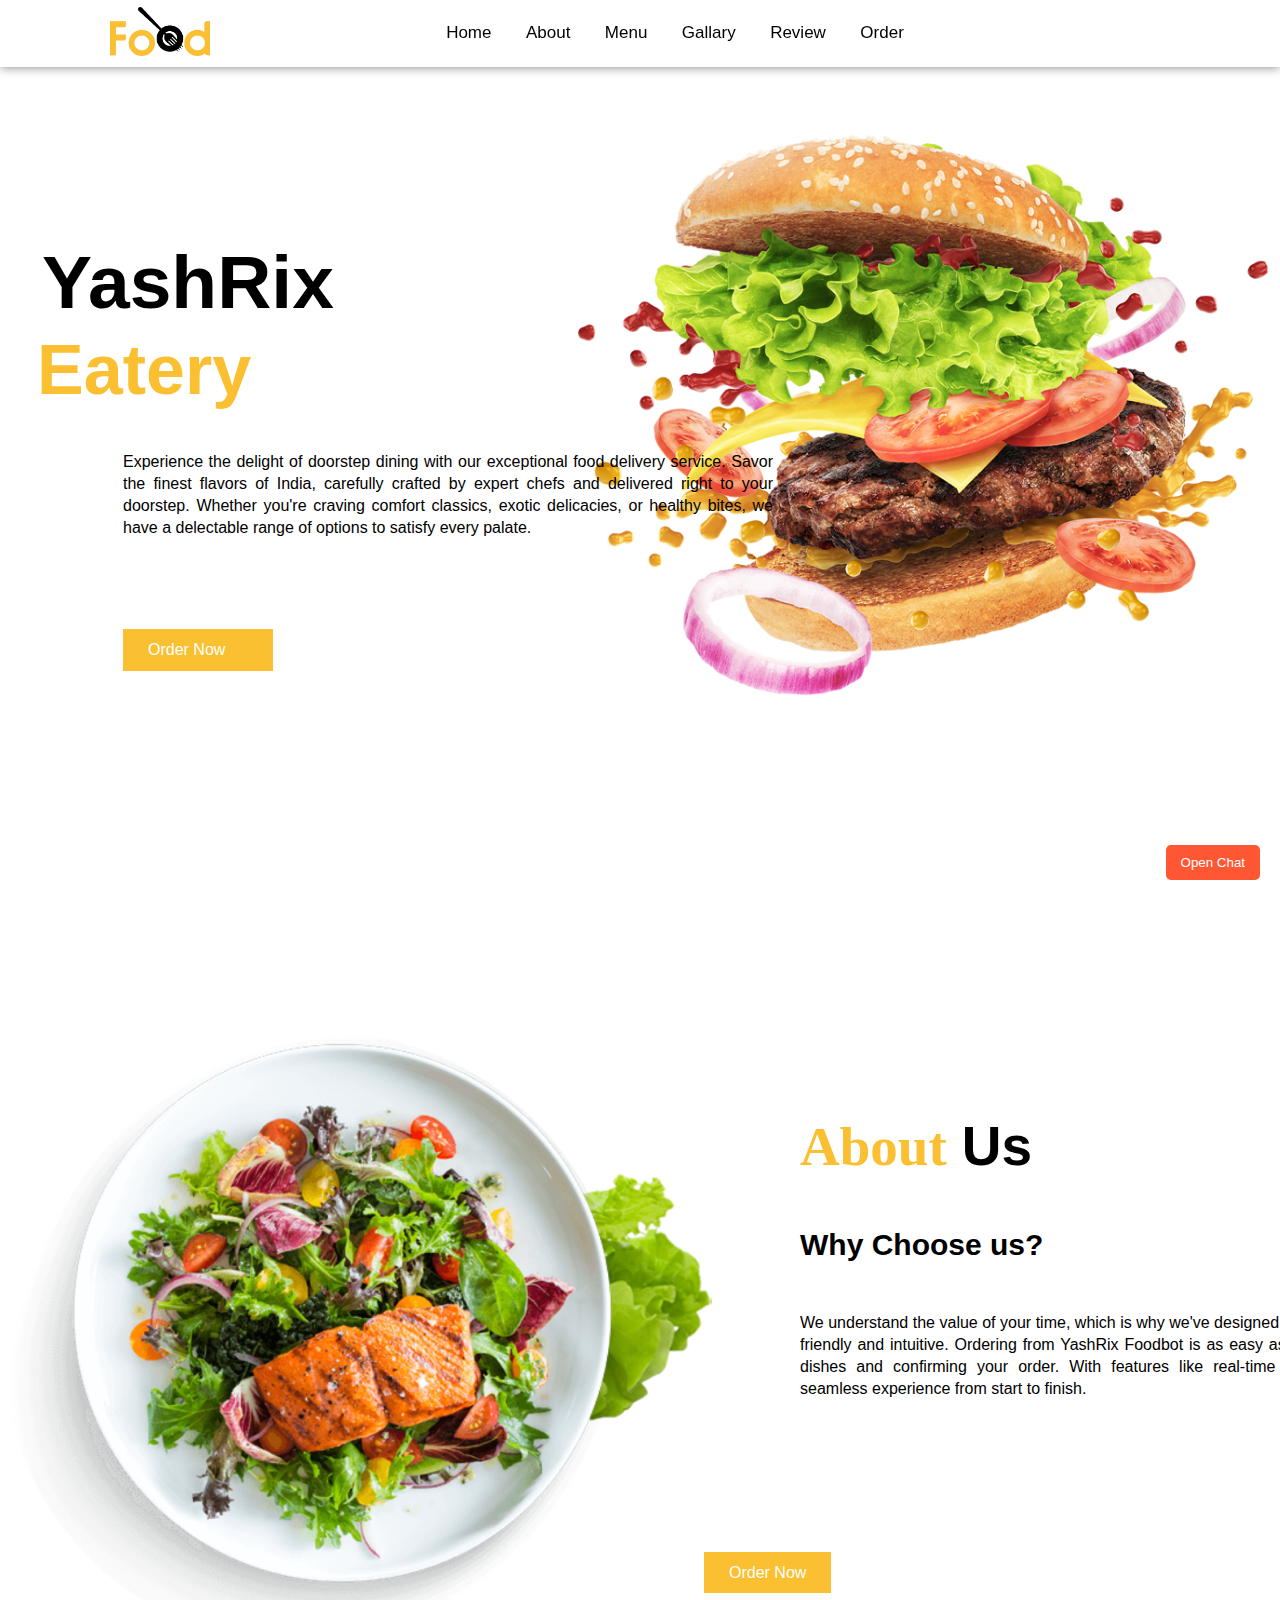
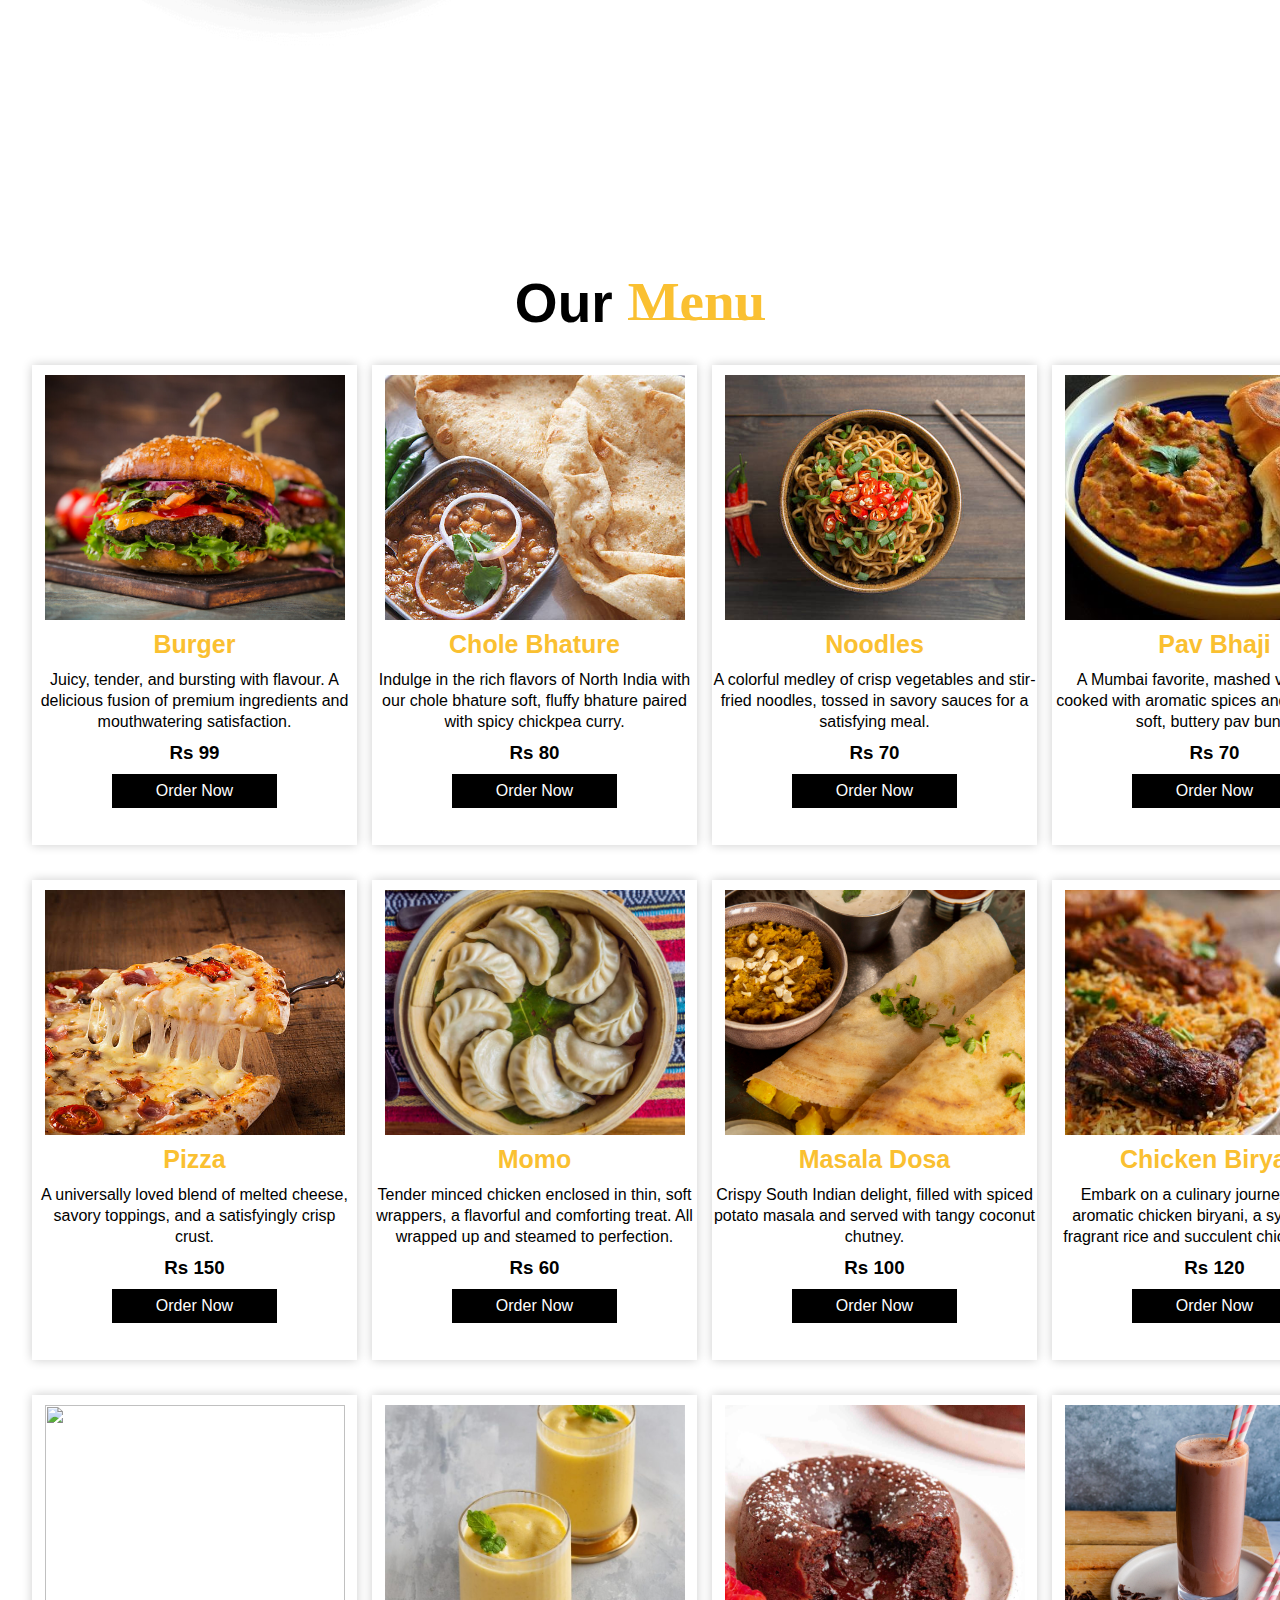
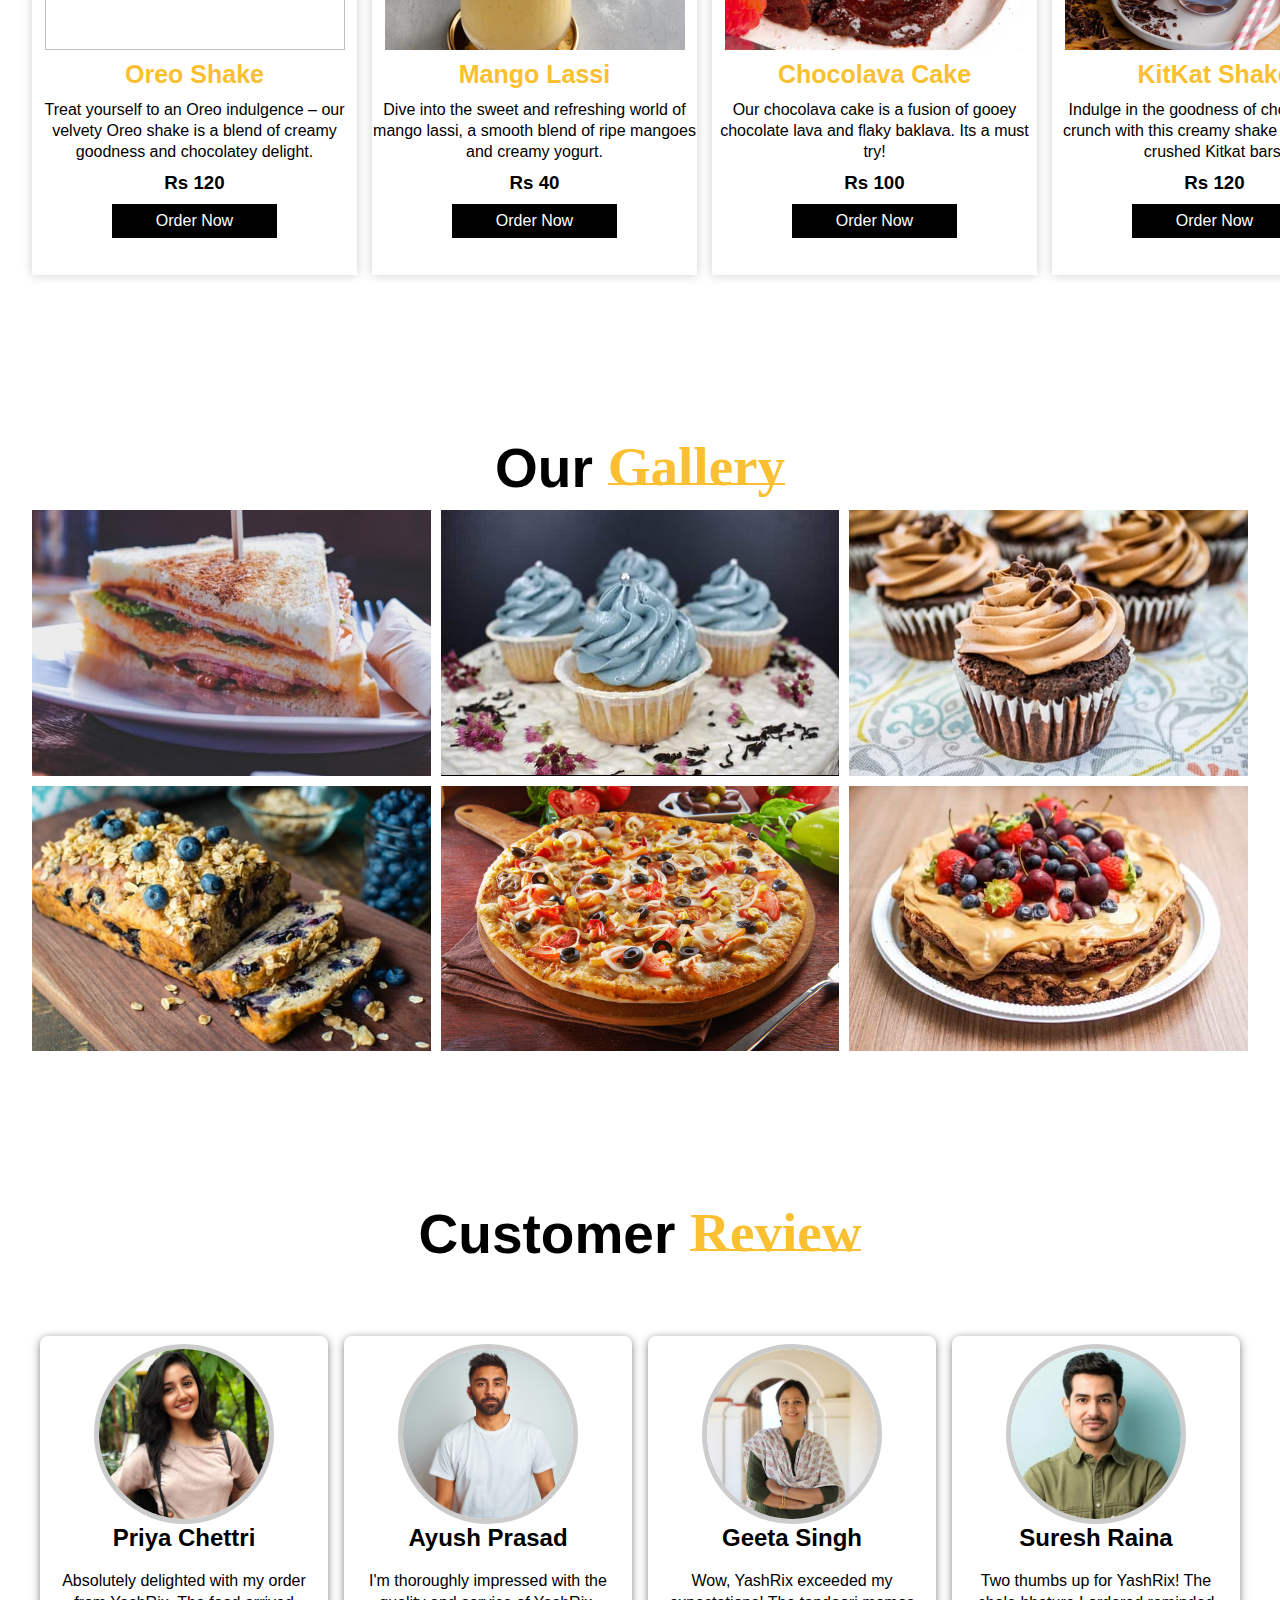
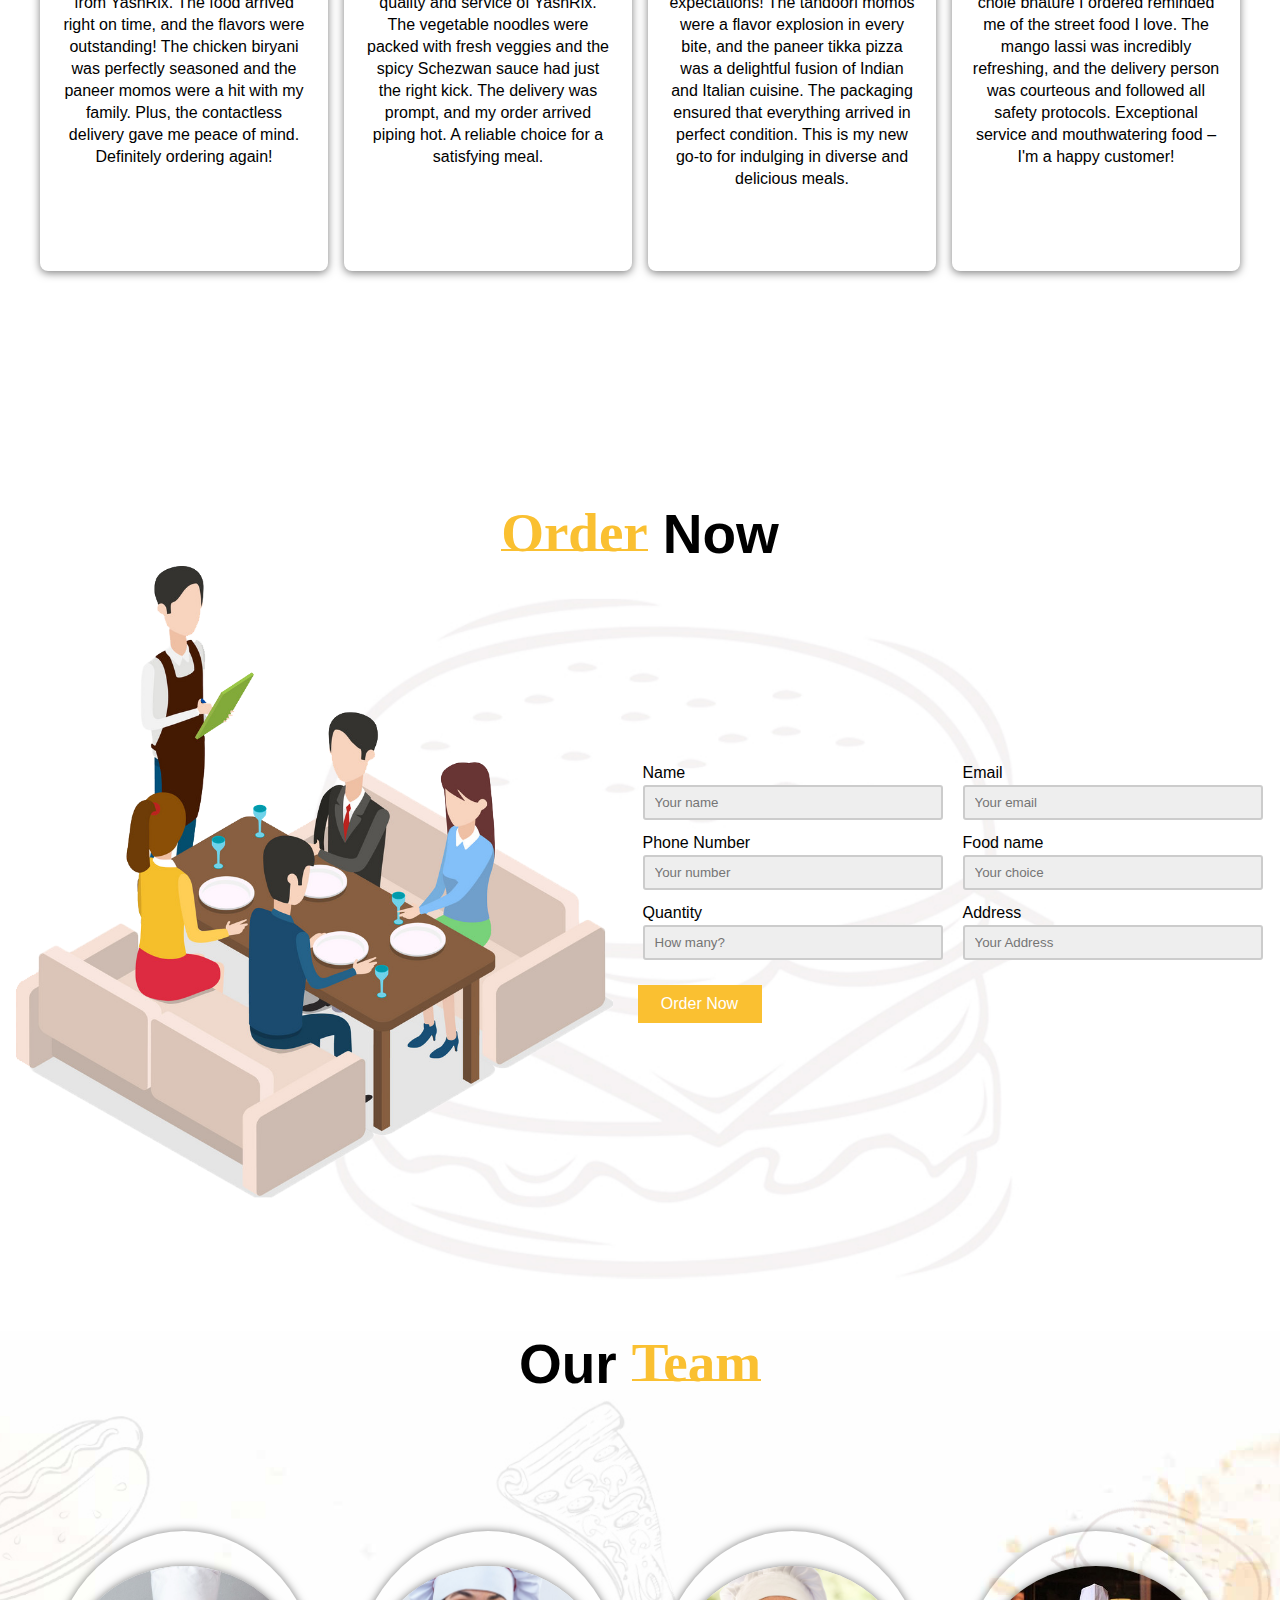
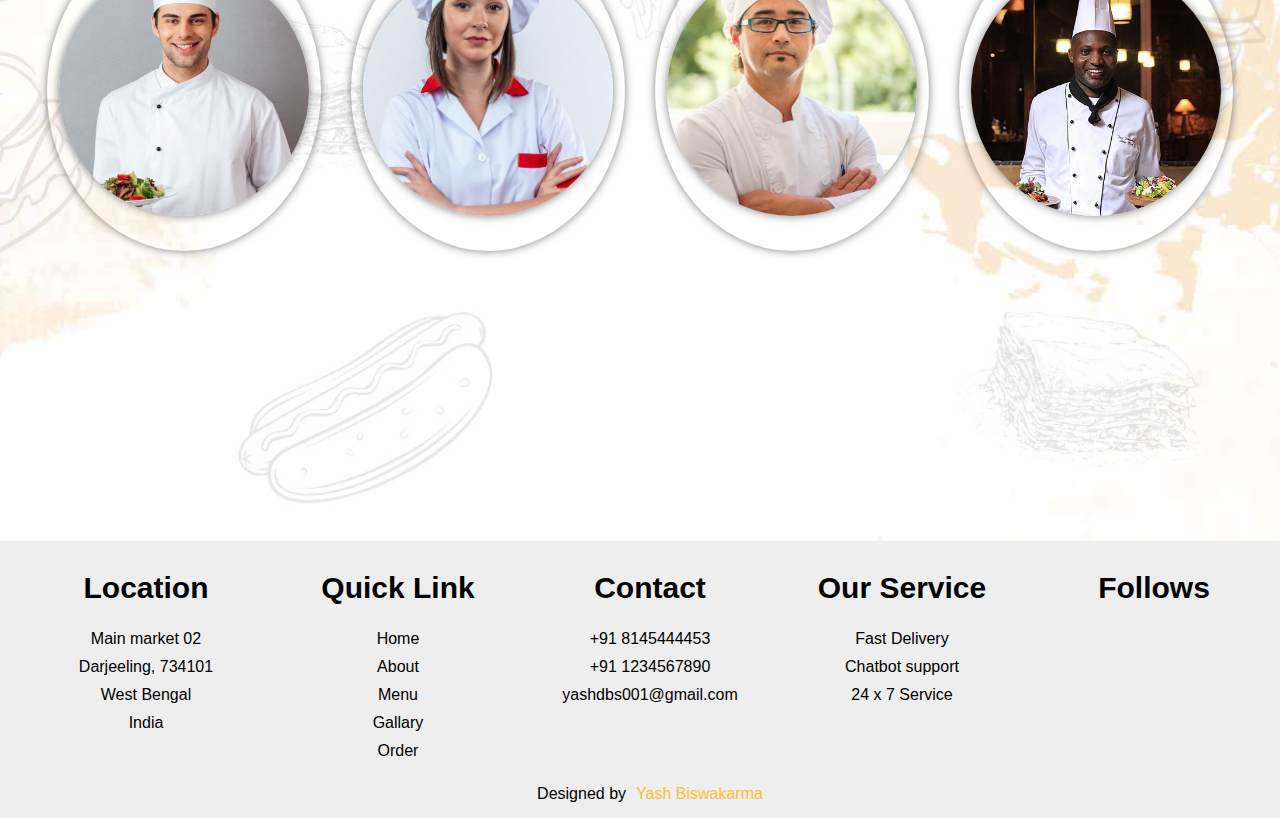
==== commit a9fd61bd: "Update index.html" ====
--- a/index.html
+++ b/index.html
@@ -210,7 +210,7 @@
                 <div class="menu_info">
                     <h2>Pizza</h2>
                     <p>
-                        Lorem, ipsum dolor sit amet consectetur adipisicing elit. Laborum assumenda voluptates
+                        A universally loved blend of melted cheese, savory toppings, and a satisfyingly crisp crust.
                     </p>
                     <h3>Rs 150</h3>
                     <div class="menu_icon">
@@ -423,7 +423,7 @@
     <!--Gallary-->
 
     <div class="gallary" id="Gallary">
-        <h1>Our<span>Gallary</span></h1>
+        <h1>Our<span>Gallery</span></h1>
 
         <div class="gallary_image_box">
             <div class="gallary_image">
@@ -642,32 +642,32 @@
 
                 <div class="input">
                     <p>Name</p>
-                    <input type="text" placeholder="you name">
+                    <input type="text" placeholder="Your name">
                 </div>
 
                 <div class="input">
                     <p>Email</p>
-                    <input type="email" placeholder="you email">
+                    <input type="email" placeholder="Your email">
                 </div>
 
                 <div class="input">
-                    <p>Number</p>
-                    <input placeholder="you number">
+                    <p>Phone Number</p>
+                    <input placeholder="Your number">
                 </div>
 
                 <div class="input">
-                    <p>How Much</p>
-                    <input type="number" placeholder="how many order">
+                    <p>Food name</p>
+                    <input type="number" placeholder="Your choice">
                 </div>
 
                 <div class="input">
-                    <p>You Order</p>
-                    <input placeholder="food name">
+                    <p>Quantity</p>
+                    <input placeholder="How many?">
                 </div>
 
                 <div class="input">
                     <p>Address</p>
-                    <input placeholder="you Address">
+                    <input placeholder="Your Address">
                 </div>
 
                 <a href="#" class="order_btn">Order Now</a>
@@ -691,7 +691,7 @@
 
                 <div class="info">
                     <h2 class="name">John</h2>
-                    <p class="bio">Introducing Chef John: A culinary virtuoso who turns ingredients into captivating experiences.</p>
+                    <p class="bio">Introducing Chef John: Our Executive Chef</p>
 
                     <div class="team_icon">
                         <i class="fa-brands fa-facebook-f"></i>
@@ -708,7 +708,7 @@
 
                 <div class="info">
                     <h2 class="name">Maria</h2>
-                    <p class="bio">Presenting Chef Maria: A culinary virtuoso who orchestrates ingredients into captivating symphonies of flavor.</p>
+                    <p class="bio">Presenting Chef Maria: Our Pasty Chef</p>
 
                     <div class="team_icon">
                         <i class="fa-brands fa-facebook-f"></i>
@@ -725,7 +725,7 @@
 
                 <div class="info">
                     <h2 class="name">Robert</h2>
-                    <p class="bio">Introducing Chef Robert: A culinary maestro who composes extraordinary dishes by harmonizing innovative ingredients with time-honored techniques.</p>
+                    <p class="bio">Introducing Chef Robert: Our Grill Chef</p>
 
                     <div class="team_icon">
                         <i class="fa-brands fa-facebook-f"></i>
@@ -742,7 +742,7 @@
 
                 <div class="info">
                     <h2 class="name">Henry</h2>
-                    <p class="bio">Meet Chef Henry: A culinary magician who conjures up delectable wonders with avant-garde inspirations.</p>
+                    <p class="bio">Meet Chef Henry: Our Food Stylist</p>
 
                     <div class="team_icon">
                         <i class="fa-brands fa-facebook-f"></i>
@@ -767,11 +767,11 @@
 
             <div class="footer_tag">
                 <h2>Location</h2>
-                <p>Sri Lanka</p>
-                <p>USA</p>
+                <p>Main market 02</p>
+                <p>Darjeeling, 734101</p>
+                <p>West Bengal</p>
                 <p>India</p>
-                <p>Japan</p>
-                <p>Italy</p>
+               
             </div>
 
             <div class="footer_tag">
@@ -786,9 +786,9 @@
             <div class="footer_tag">
                 <h2>Contact</h2>
                 <p>+91 8145444453</p>
-                <p>+91 7001962501</p>
+                <p>+91 1234567890</p>
                 <p>yashdbs001@gmail.com</p>
-                <p>keqingyash@gmail.com</p>
+                
             </div>
 
             <div class="footer_tag">
@@ -808,7 +808,7 @@
 
         </div>
 
-        <p class="end">Design by<span><i class="fa-solid fa-face-grin"></i> Yash Biswakarma</span></p>
+        <p class="end">Designed by<span><i class="fa-solid fa-face-grin"></i> Yash Biswakarma</span></p>
 
     </footer>
 
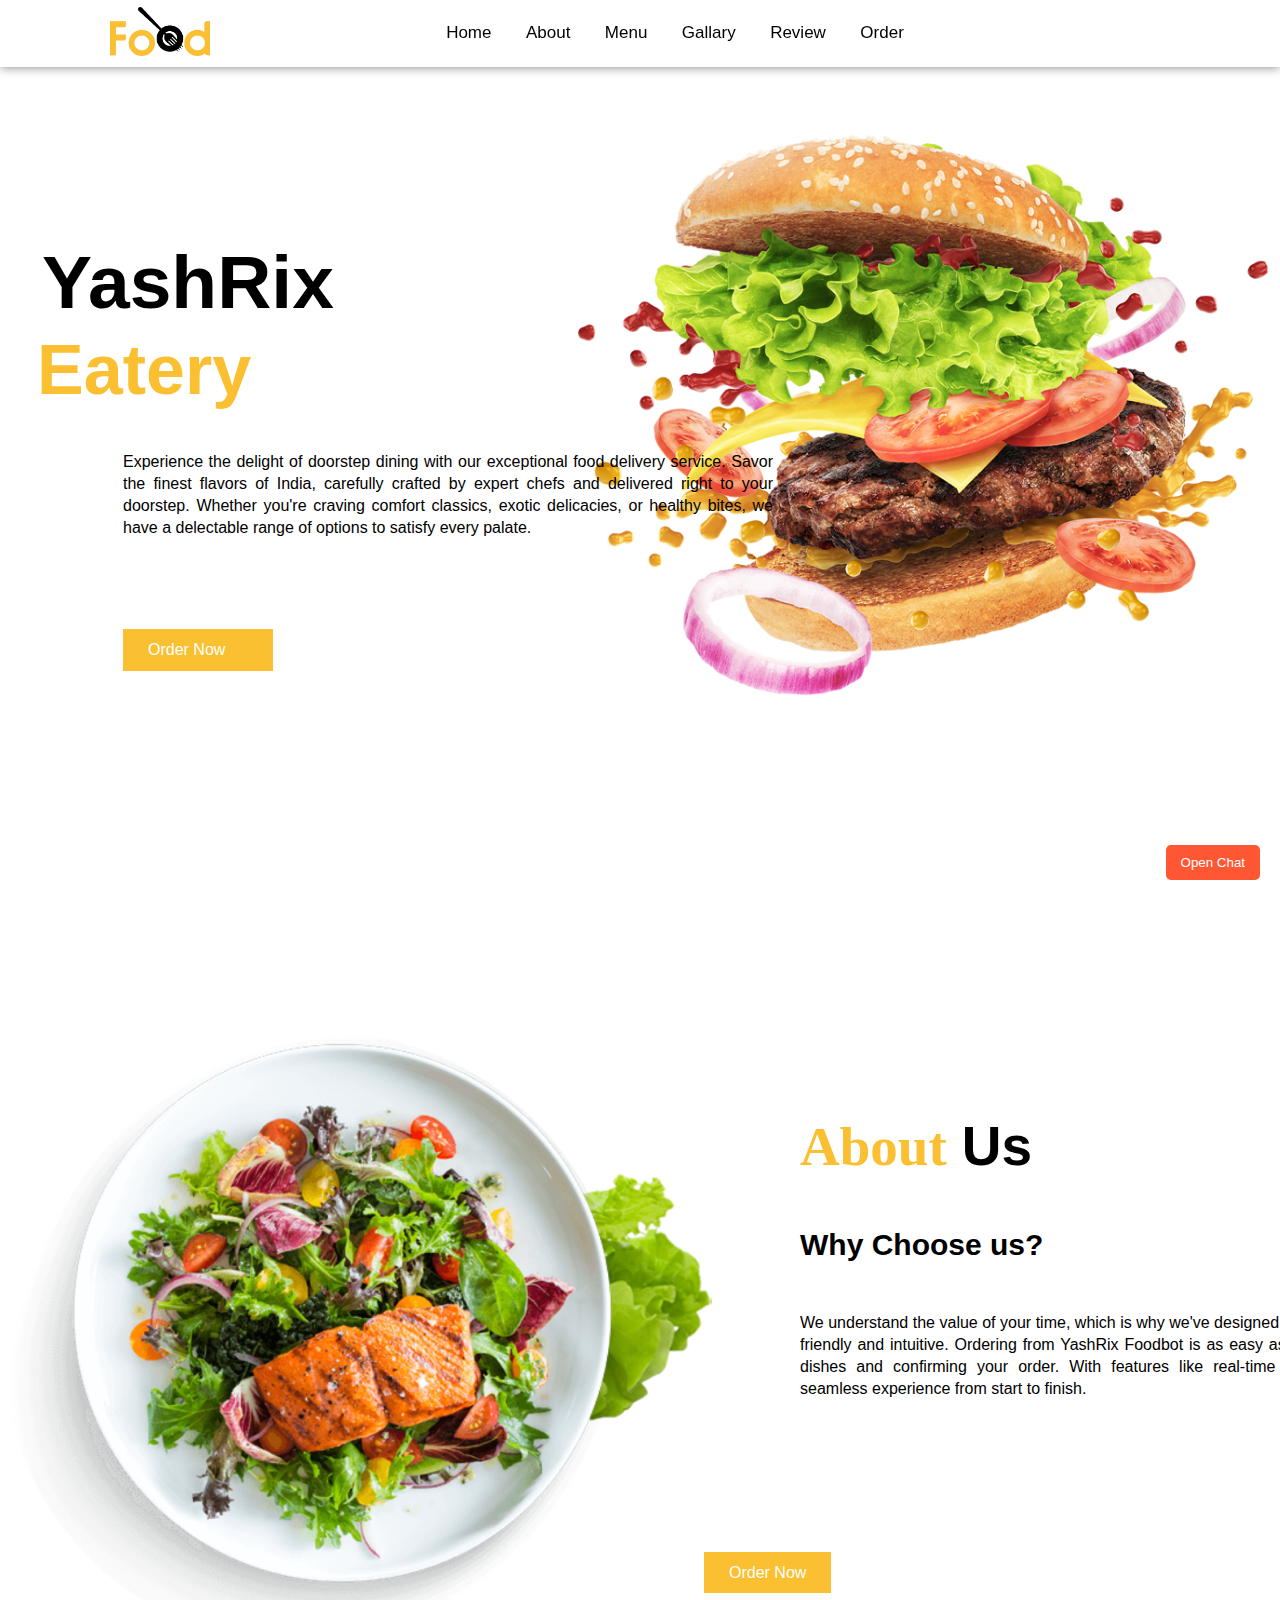
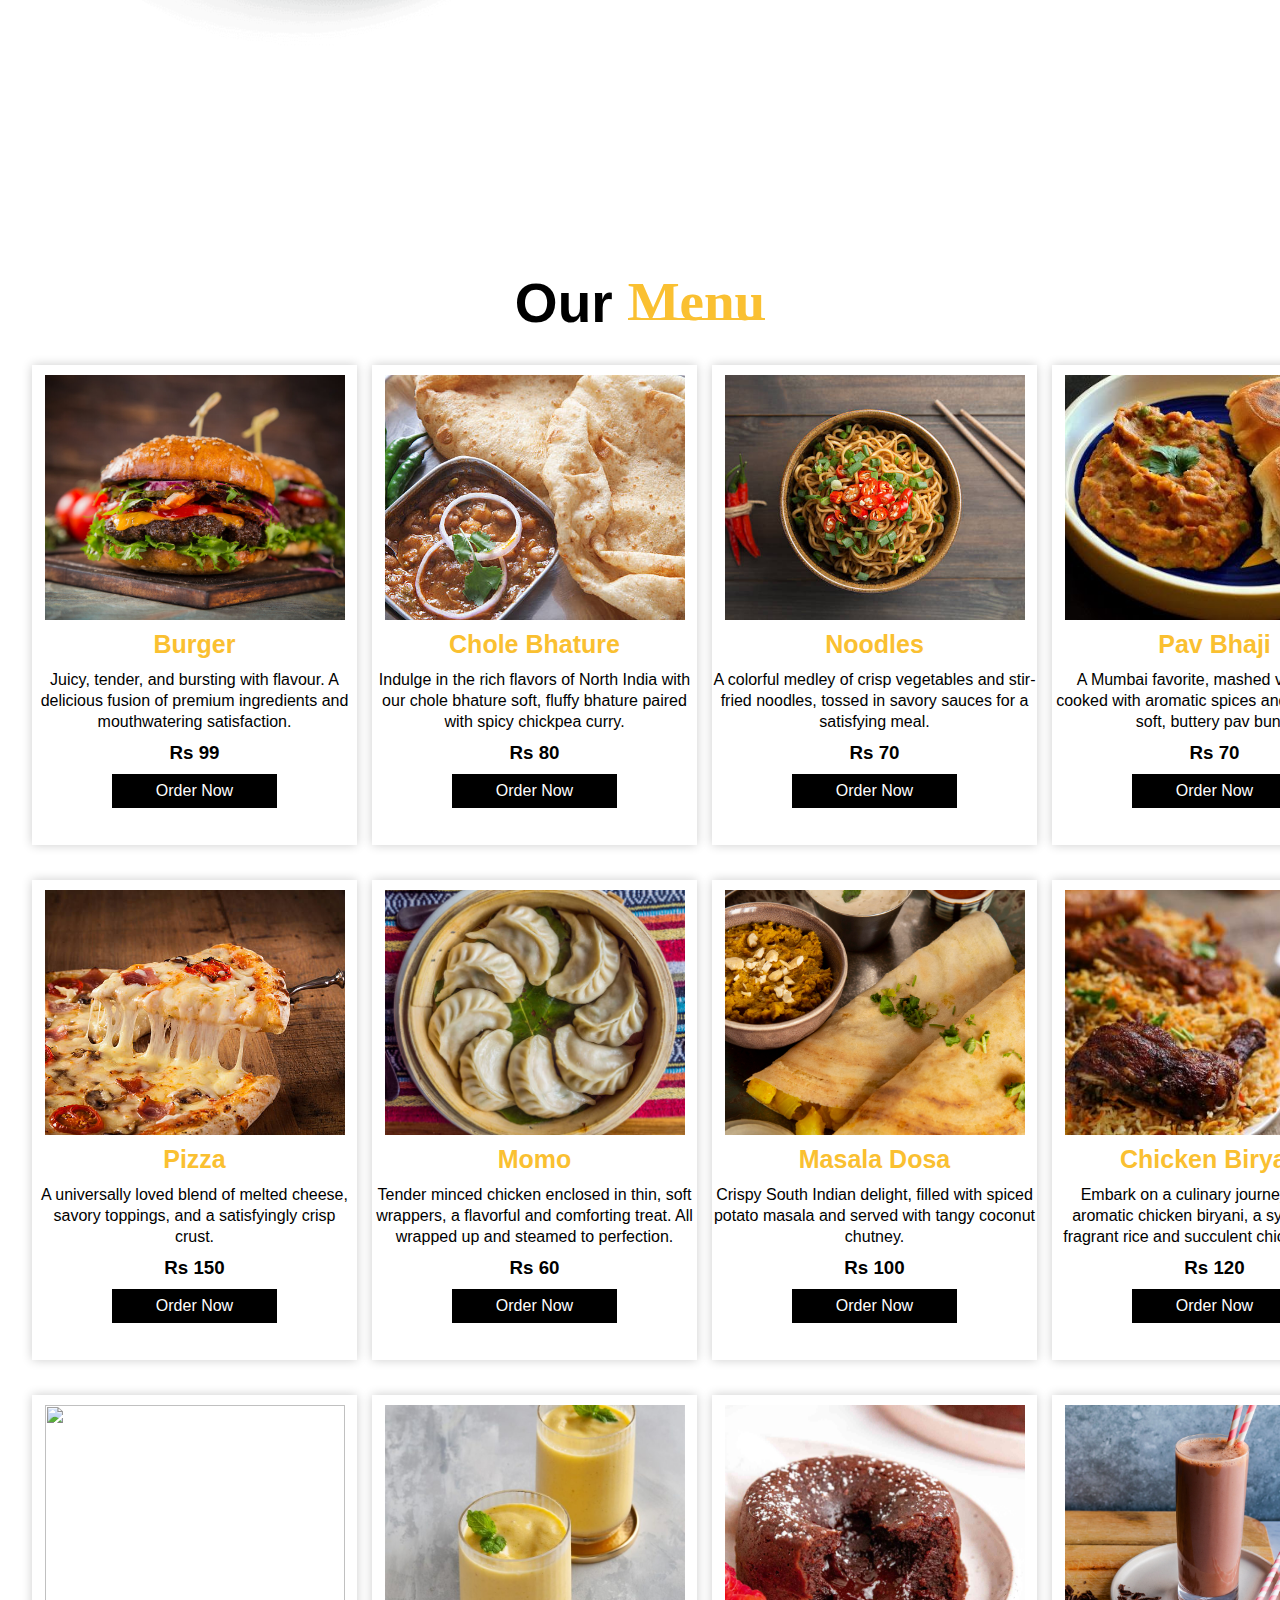
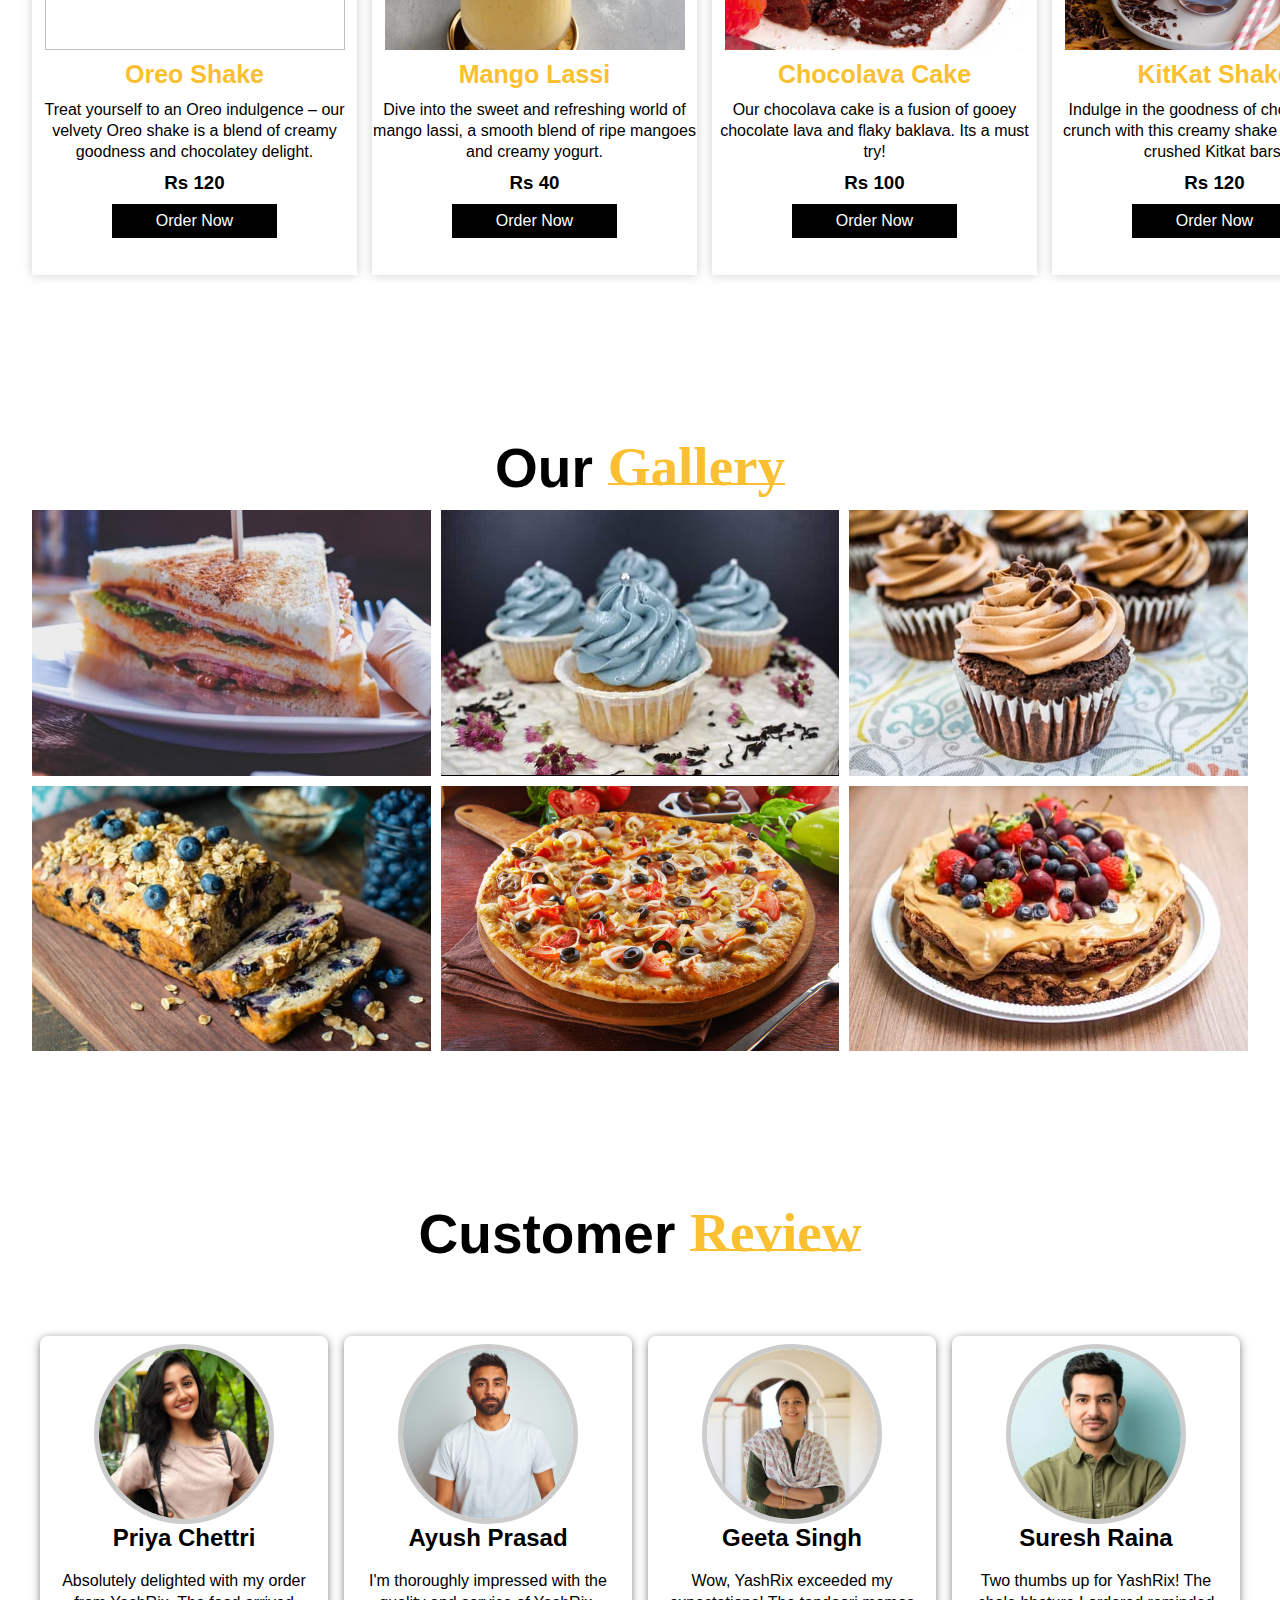
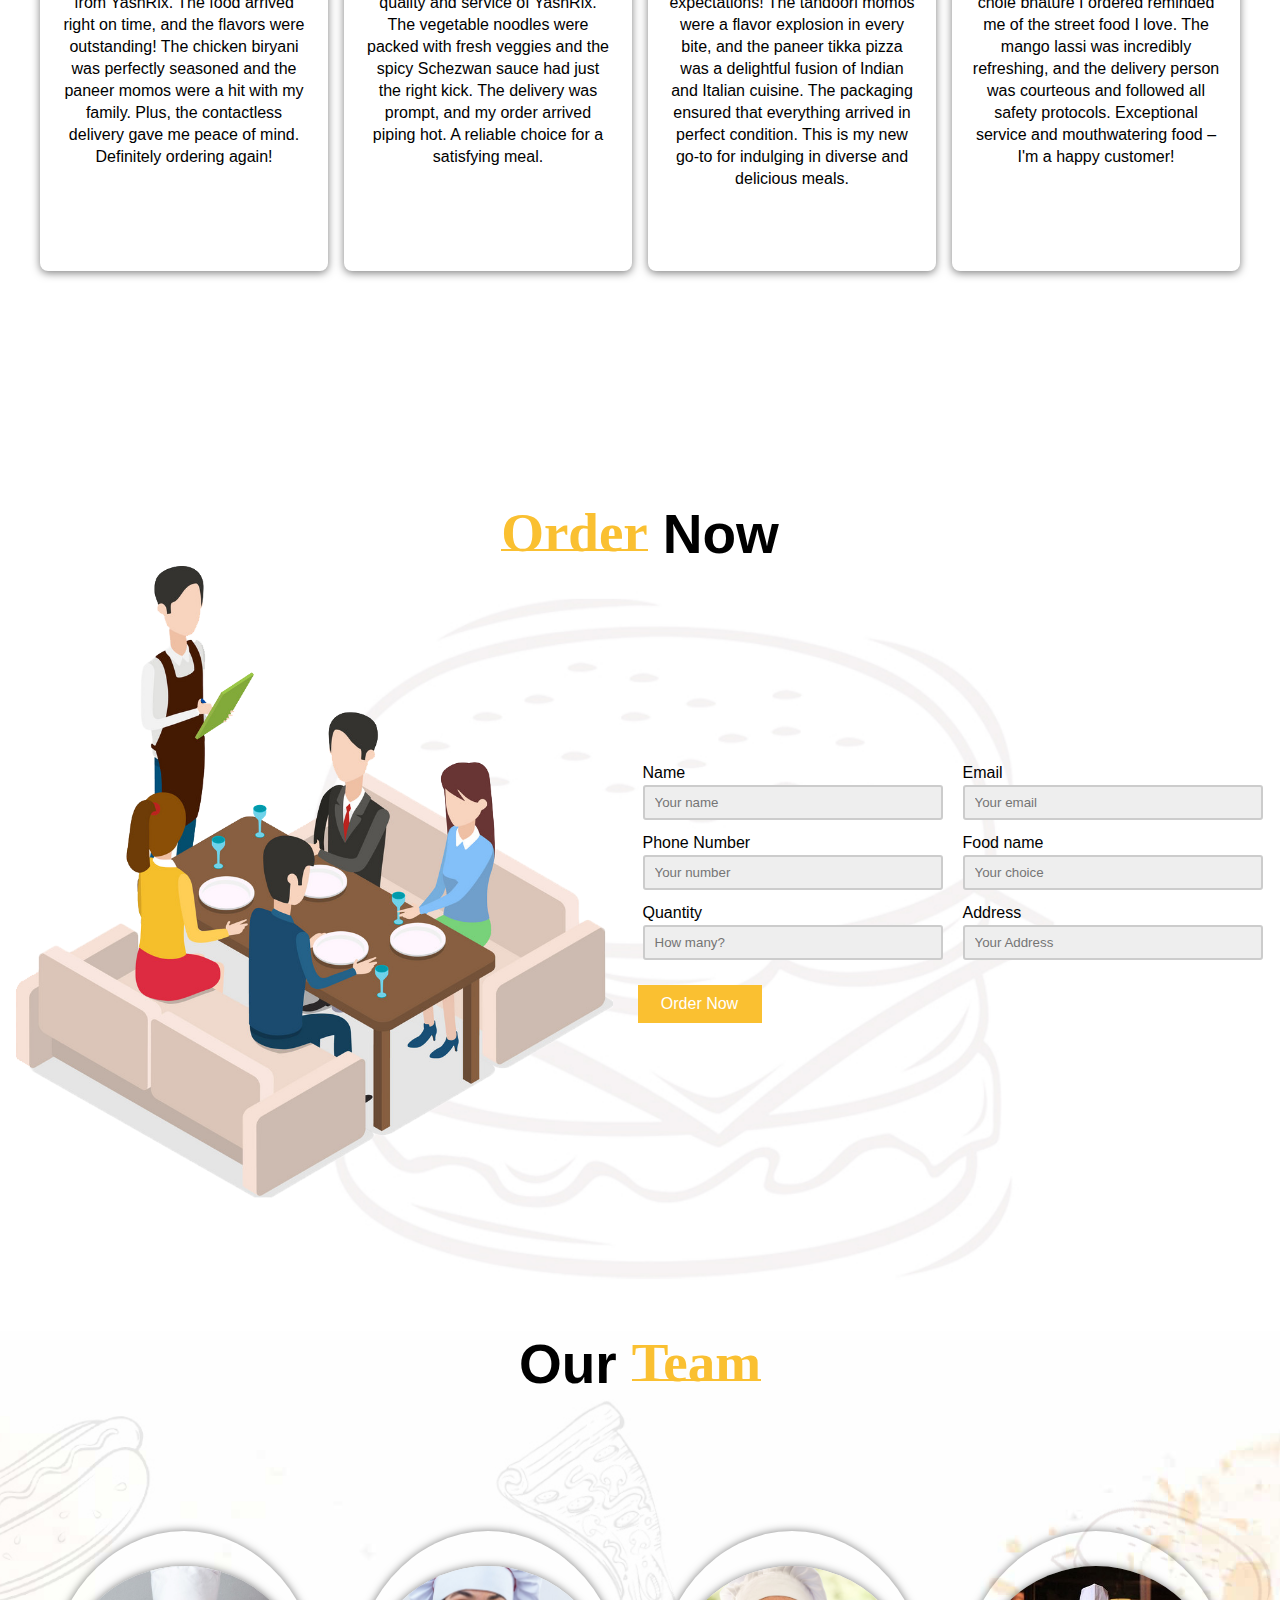
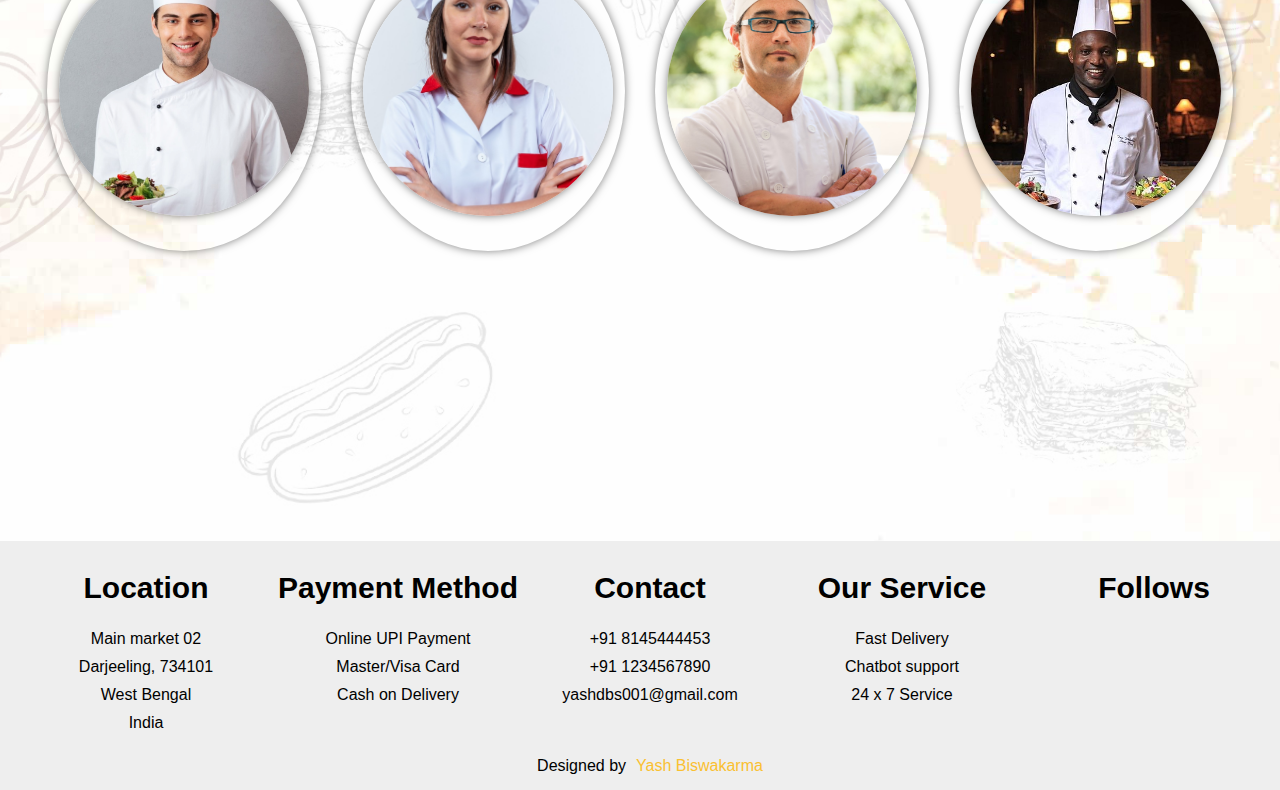
==== commit 4e79756d: "Update index.html" ====
--- a/index.html
+++ b/index.html
@@ -775,12 +775,11 @@
             </div>
 
             <div class="footer_tag">
-                <h2>Quick Link</h2>
-                <p>Home</p>
-                <p>About</p>
-                <p>Menu</p>
-                <p>Gallary</p>
-                <p>Order</p>
+                <h2>Payment Method</h2>
+                <p>Online UPI Payment</p>
+                <p>Master/Visa Card</p>
+                <p>Cash on Delivery</p>
+                
             </div>
 
             <div class="footer_tag">
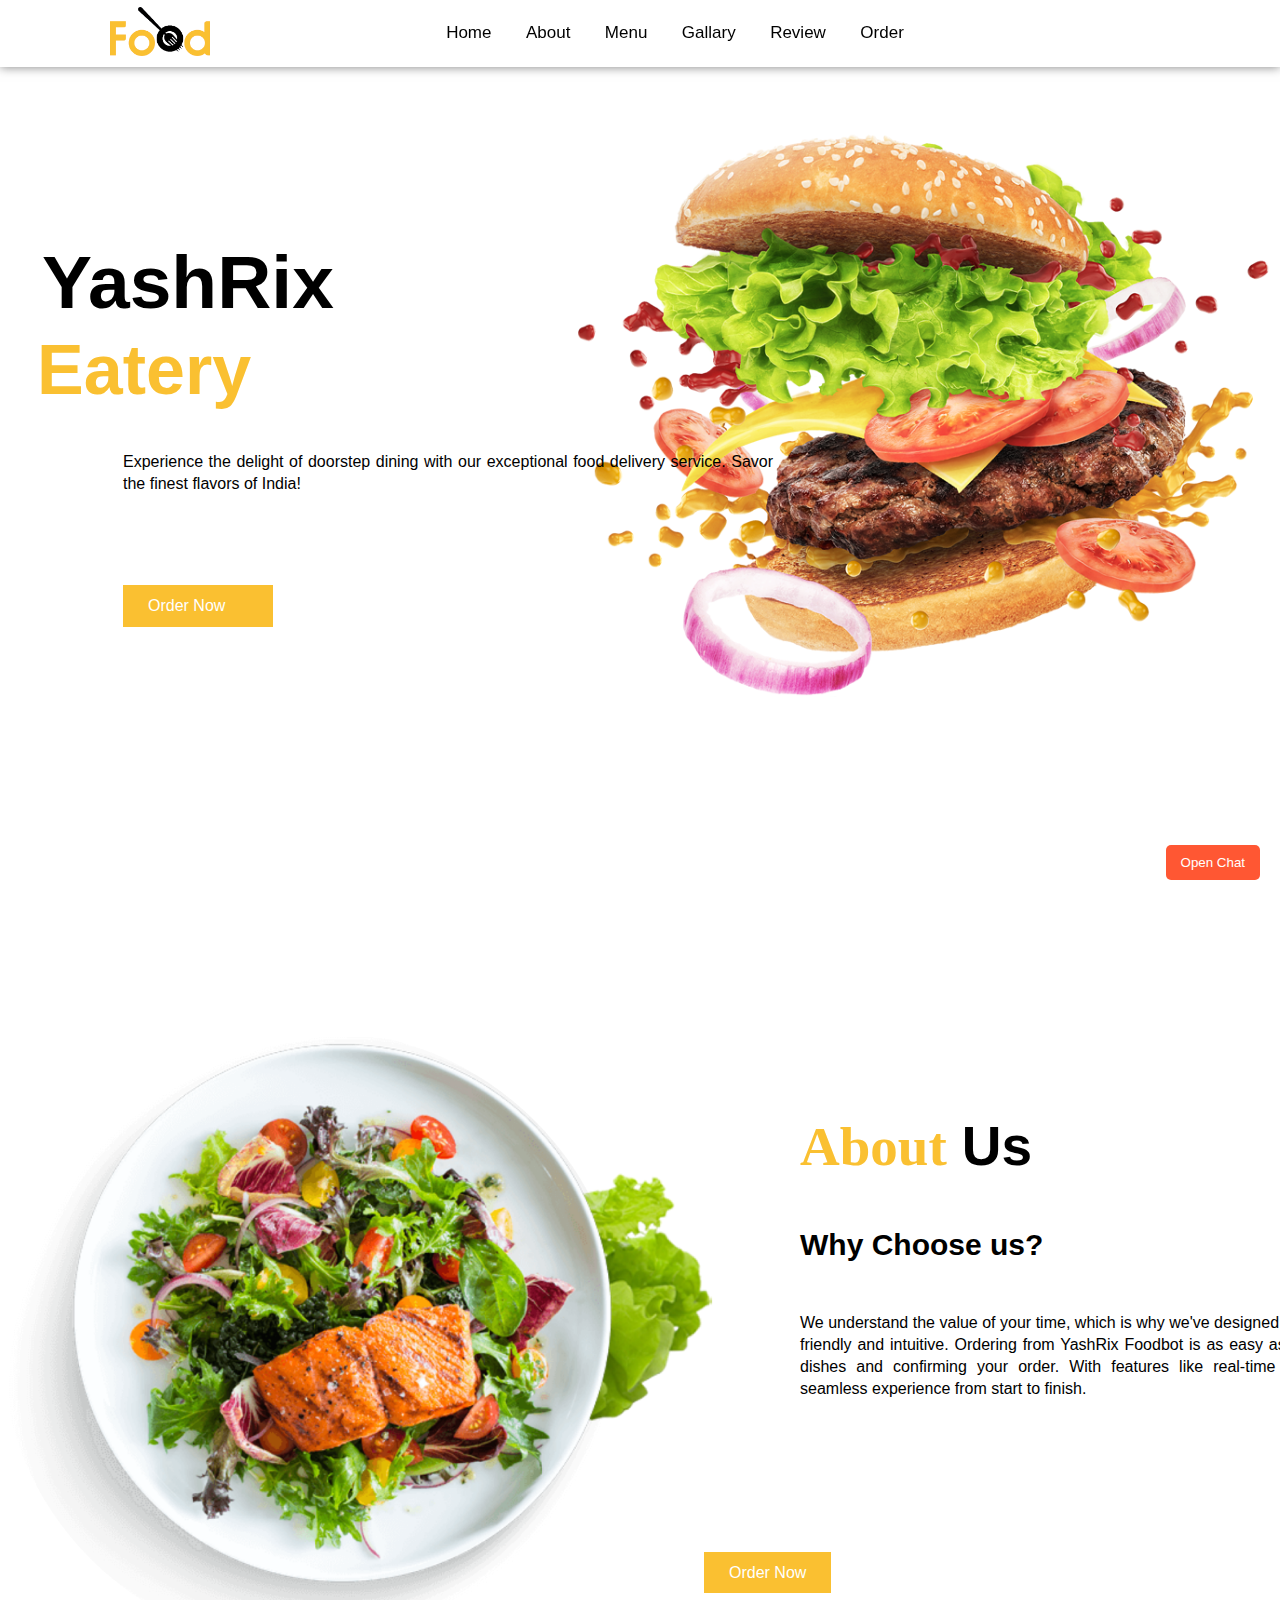
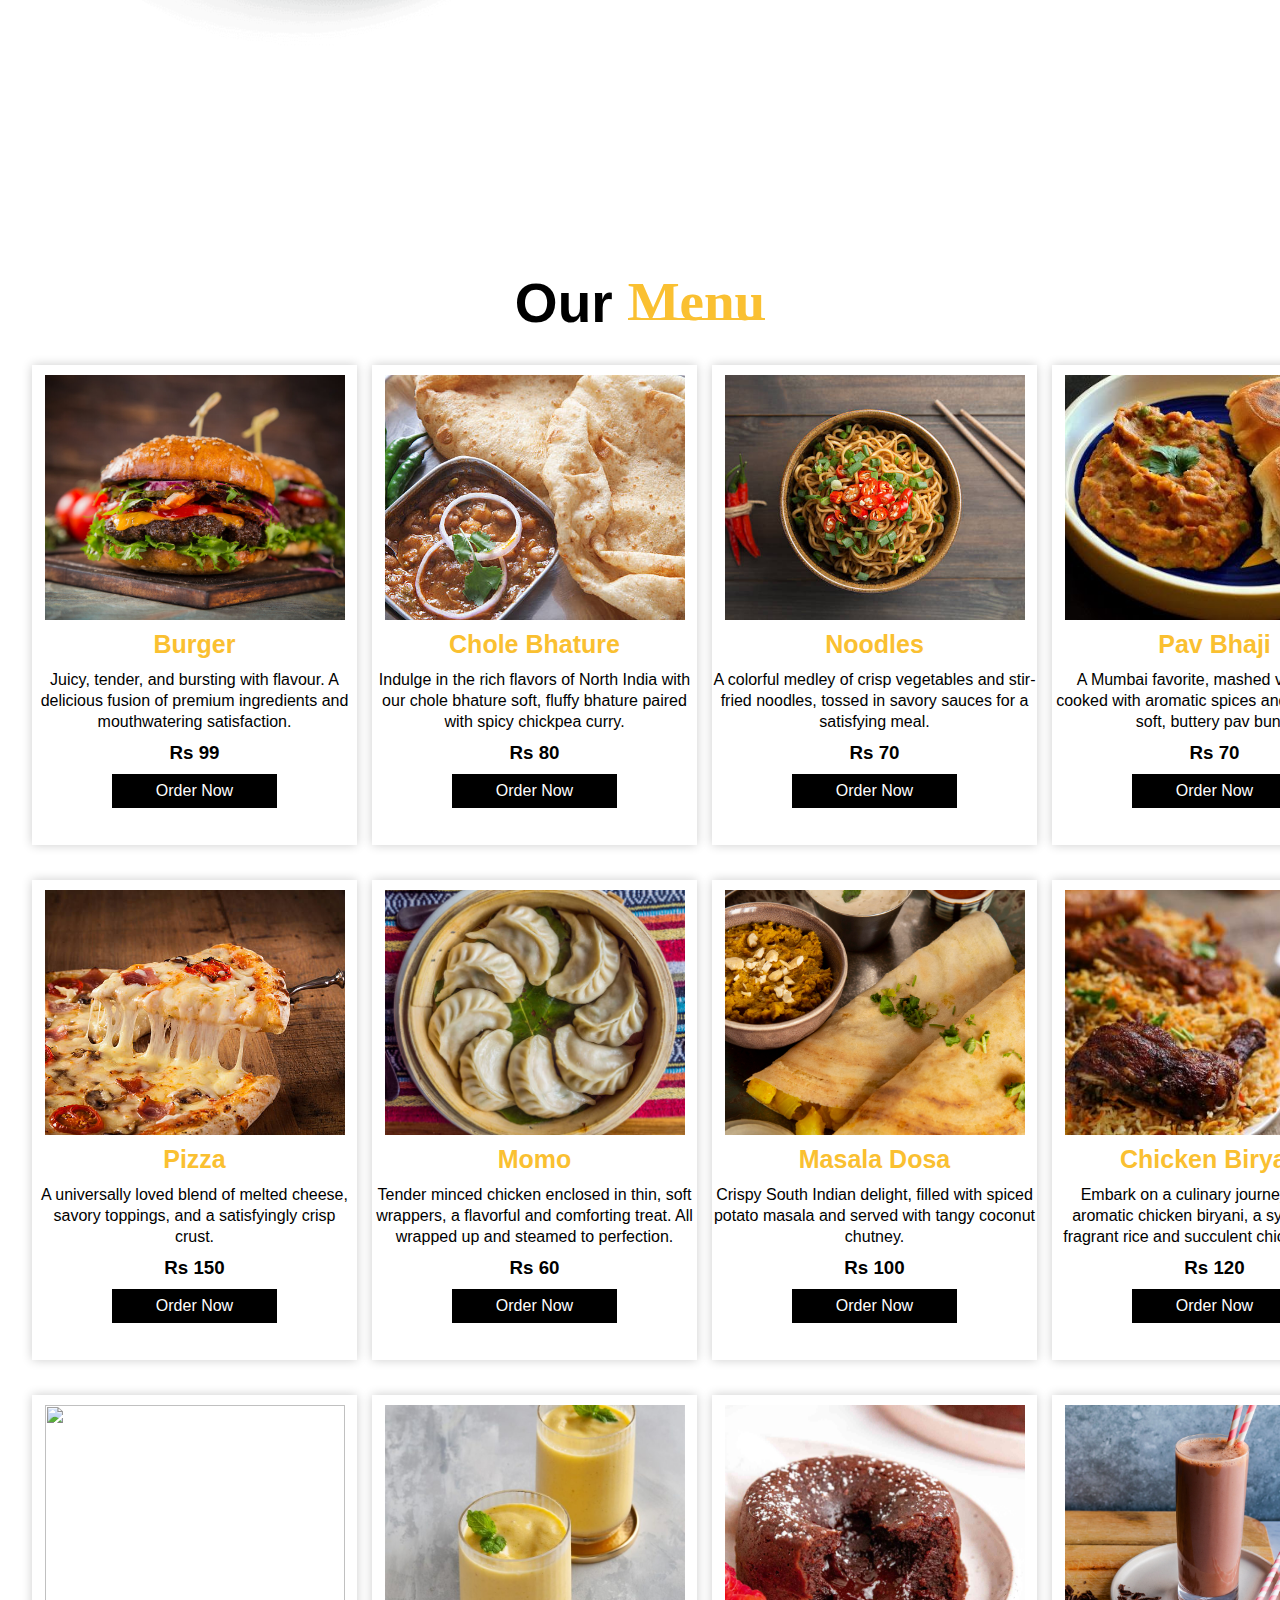
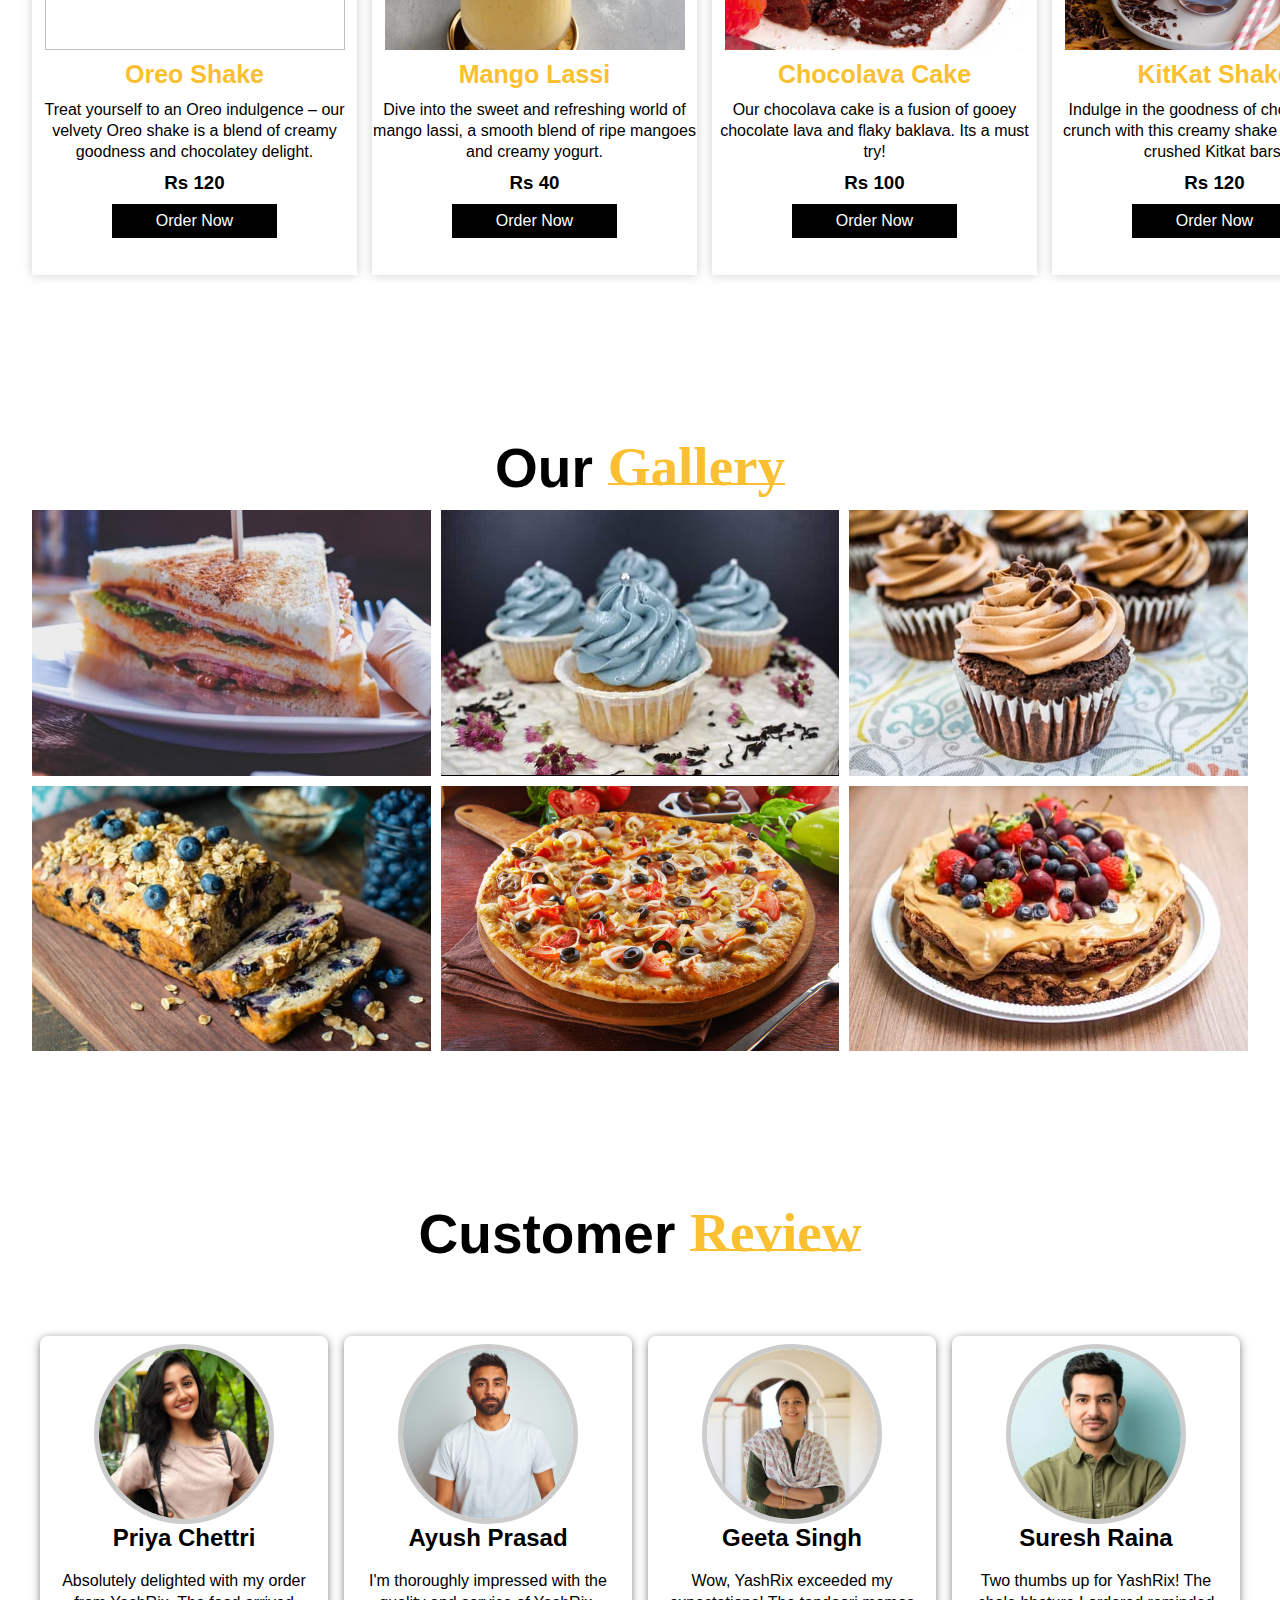
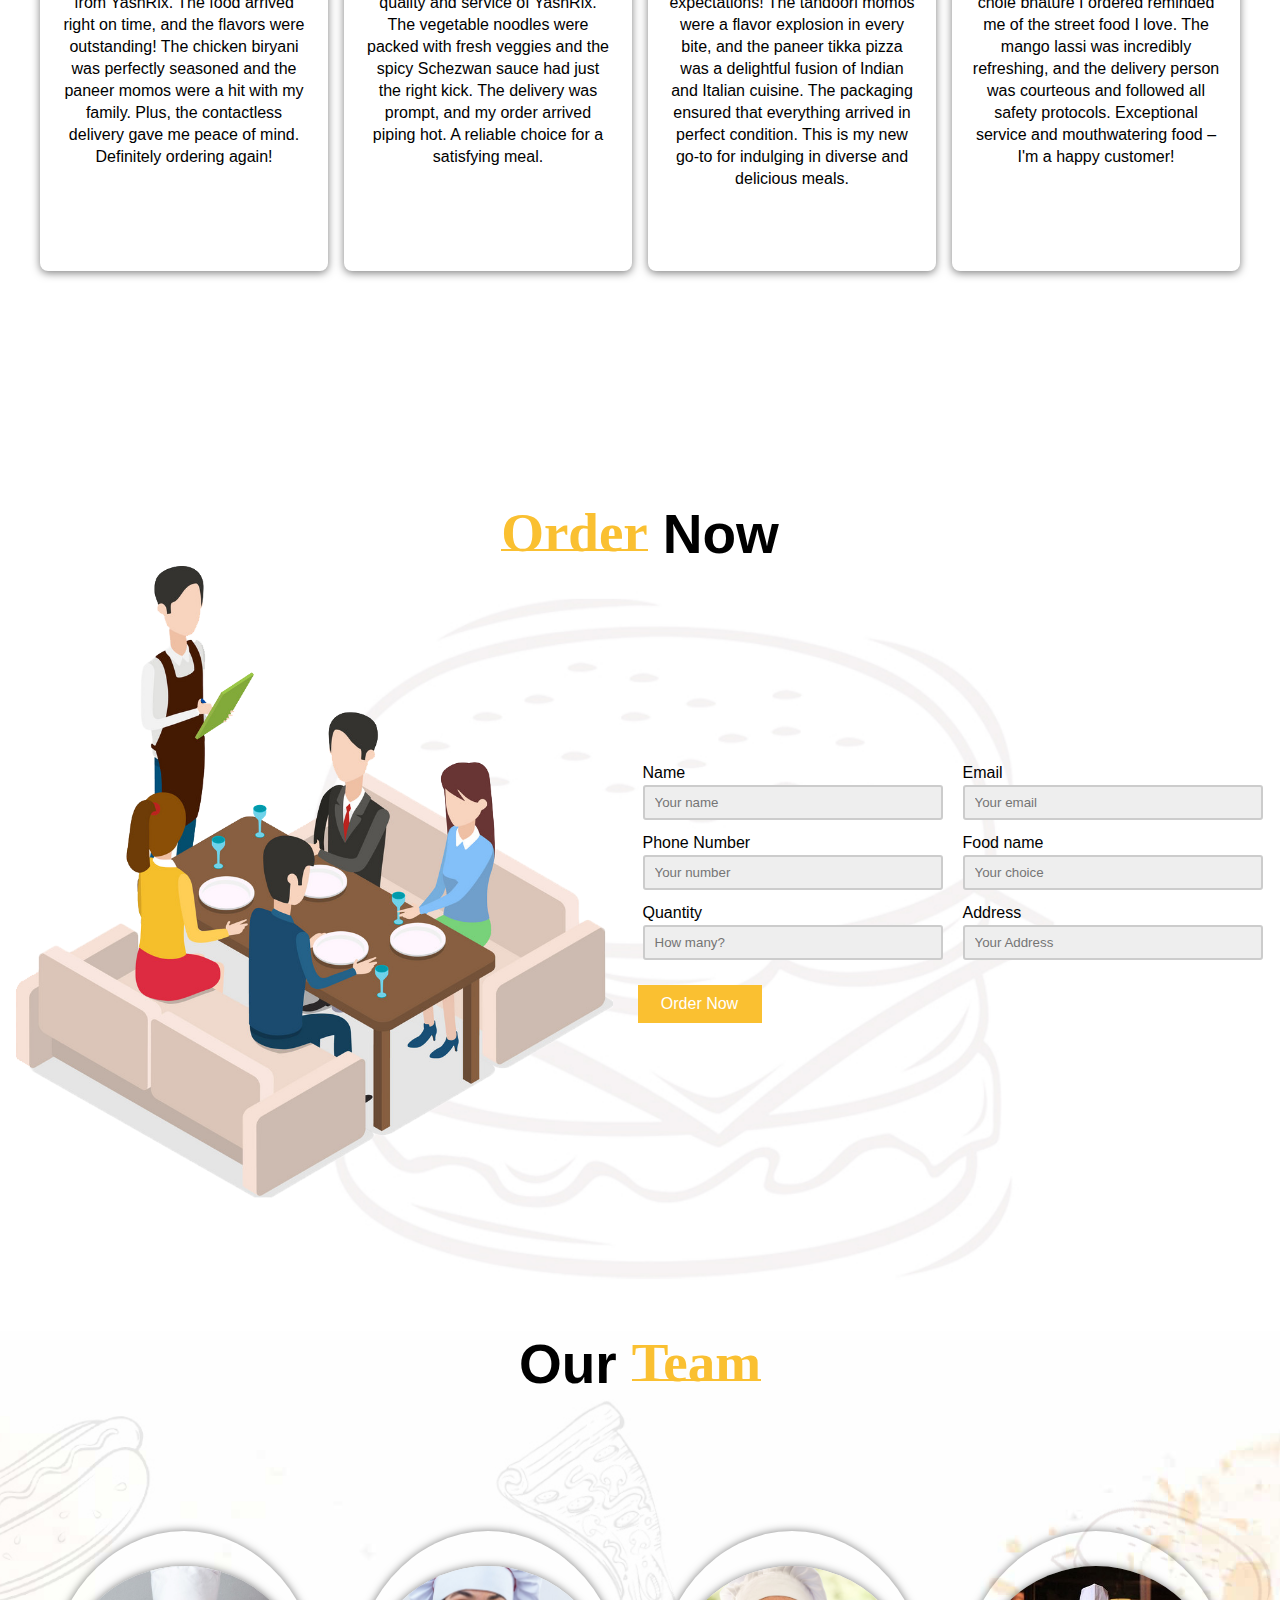
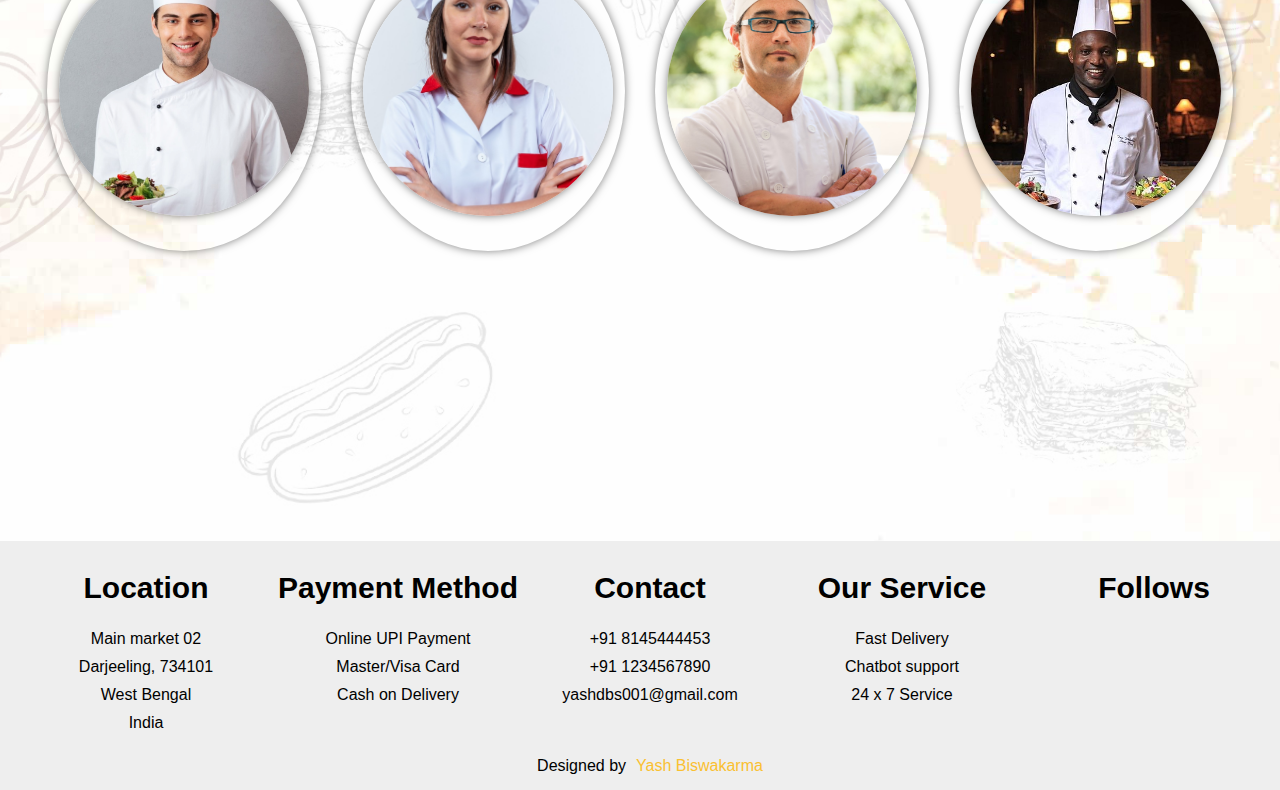
==== commit c56aff28: "Update may-24" ====
--- a/index.html
+++ b/index.html
@@ -46,7 +46,7 @@
         </div>
 
         <p>
-            Experience the delight of doorstep dining with our exceptional food delivery service. Savor the finest flavors of India, carefully crafted by expert chefs and delivered right to your doorstep. Whether you're craving comfort classics, exotic delicacies, or healthy bites, we have a delectable range of options to satisfy every palate.
+            Experience the delight of doorstep dining with our exceptional food delivery service. Savor the finest flavors of India!
 
         <div class="main_btn">
             <a href="#">Order Now</a>
--- a/styles.css
+++ b/styles.css
@@ -878,3 +878,173 @@
 /* Add any additional styling for the chat window content here */
 
 /* Add any additional styling for the chat window content here */
+
+
+
+
+/* Responsive adjustments */
+
+@media only screen and (max-width: 768px) {
+    section .main {
+        display: flex;
+        flex-direction: column;
+        align-items: center;
+        justify-content: center; /* Center content vertically */
+        padding-top: 130px;
+    }
+    
+    section .main .men_text {
+        text-align: center;
+        margin-top: 30px;
+    }
+    
+    section .main .men_text h1 {
+        font-size: 68px;
+    }
+    
+    section .main .main_image {
+        display: flex;
+        justify-content: center;
+        margin-top: 30px;
+    }
+    
+    section .main .main_image img {
+        width: 100%; /* Adjusted width */
+        max-width: 400px;
+        margin-bottom: 150px; /* Added margin */
+       
+
+    }
+    
+    section .main p {
+        width: 90%;
+        max-width: 300px;
+        text-align: center;
+        margin-top: 10px; /* Adjusted margin */
+        
+    }
+    
+    section .main .main_btn {
+        margin-top: 20px; /* Adjusted margin */
+        text-align: center; /* Center button */
+    }
+    .about .about_main {
+        flex-direction: column-reverse;
+        text-align: center;
+    }
+
+    .about .about_main .image img {
+        width: 80%;
+        margin: 20px auto;
+        margin-bottom: 100px;
+      
+    }
+
+    .about .about_main .about_text h1 {
+        margin-bottom: 40px;
+        margin-top: 200px;
+    }
+
+    .about .about_main .about_text h3,
+    .about .about_main .about_text p {
+        margin-right: 0;
+        margin-bottom: 20px;
+    }
+
+    .about .about_main .about_btn {
+        left: 50%;
+        transform: translateX(-50%);
+    }
+
+    .menu h1 span::after {
+        bottom: 5px;
+    }
+
+    .menu .menu_box {
+        grid-template-columns: 1fr;
+    }
+
+    .menu .menu_box .menu_card {
+        width: 100%;
+        margin-bottom: 30px;
+    }
+
+    .menu .menu_box .menu_card .menu_image {
+        height: 200px;
+    }
+
+    .menu .menu_box .menu_card .small_card {
+        position: relative;
+        top: -210px;
+    }
+
+    .menu .menu_box .menu_card .menu_info h2 {
+        width: 100%;
+    }
+
+    .menu .menu_box .menu_card .menu_info .menu_btn {
+        margin: 0 auto;
+    }
+
+    .gallary .gallary_image_box .gallary_image h3 {
+        margin-bottom: 70px;
+    }
+
+    .gallary .gallary_image_box .gallary_image p {
+        width: 80%;
+        margin-top: 20px;
+    }
+
+    .gallary .gallary_image_box .gallary_image .gallary_btn {
+        margin-top: 130px;
+    }
+
+    .review .review_box {
+        flex-direction: column;
+        align-items: center;
+    }
+
+    .review .review_box .review_card {
+        width: 80%;
+        margin-bottom: 20px;
+    }
+
+    .review .review_box .review_card .review_profile {
+        transition: none;
+    }
+
+    .review .review_box .review_card:hover .review_profile {
+        transform: translateY(0);
+    }
+
+    .review .review_box .review_card .review_text .name {
+        transition: none;
+    }
+
+    .review .review_box .review_card:hover .review_text .name {
+        transform: translateY(0);
+    }
+
+    .review .review_box .review_card .review_text .review_icon {
+        transition: none;
+    }
+
+    .review .review_box .review_card:hover .review_text .review_icon {
+        transform: translateY(0);
+    }
+
+    .review .review_box .review_card .review_text .review_social i {
+        transition: none;
+        opacity: 1;
+        margin: 5px 5px;
+    }
+
+    .footer .footer_nav ul {
+        flex-direction: column;
+        align-items: center;
+    }
+
+    .footer .footer_nav ul li {
+        margin: 10px 0;
+    }
+}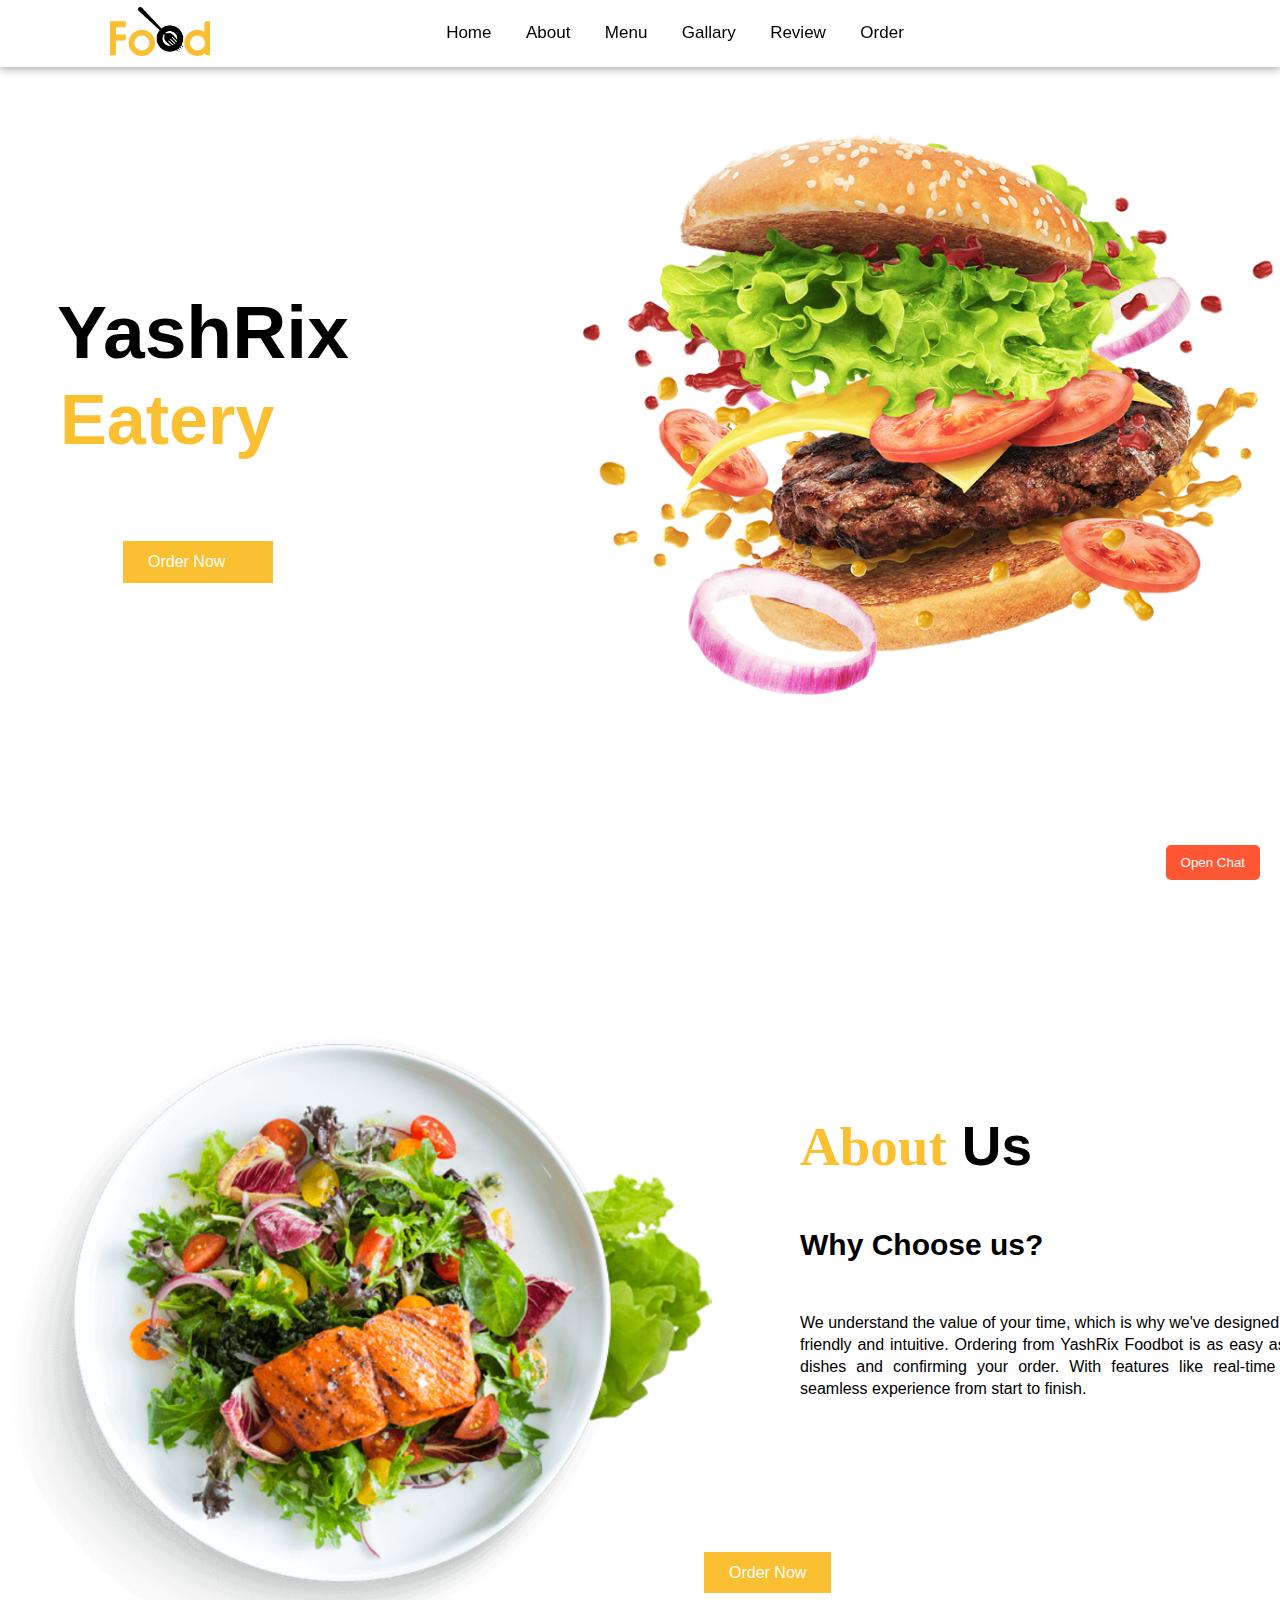
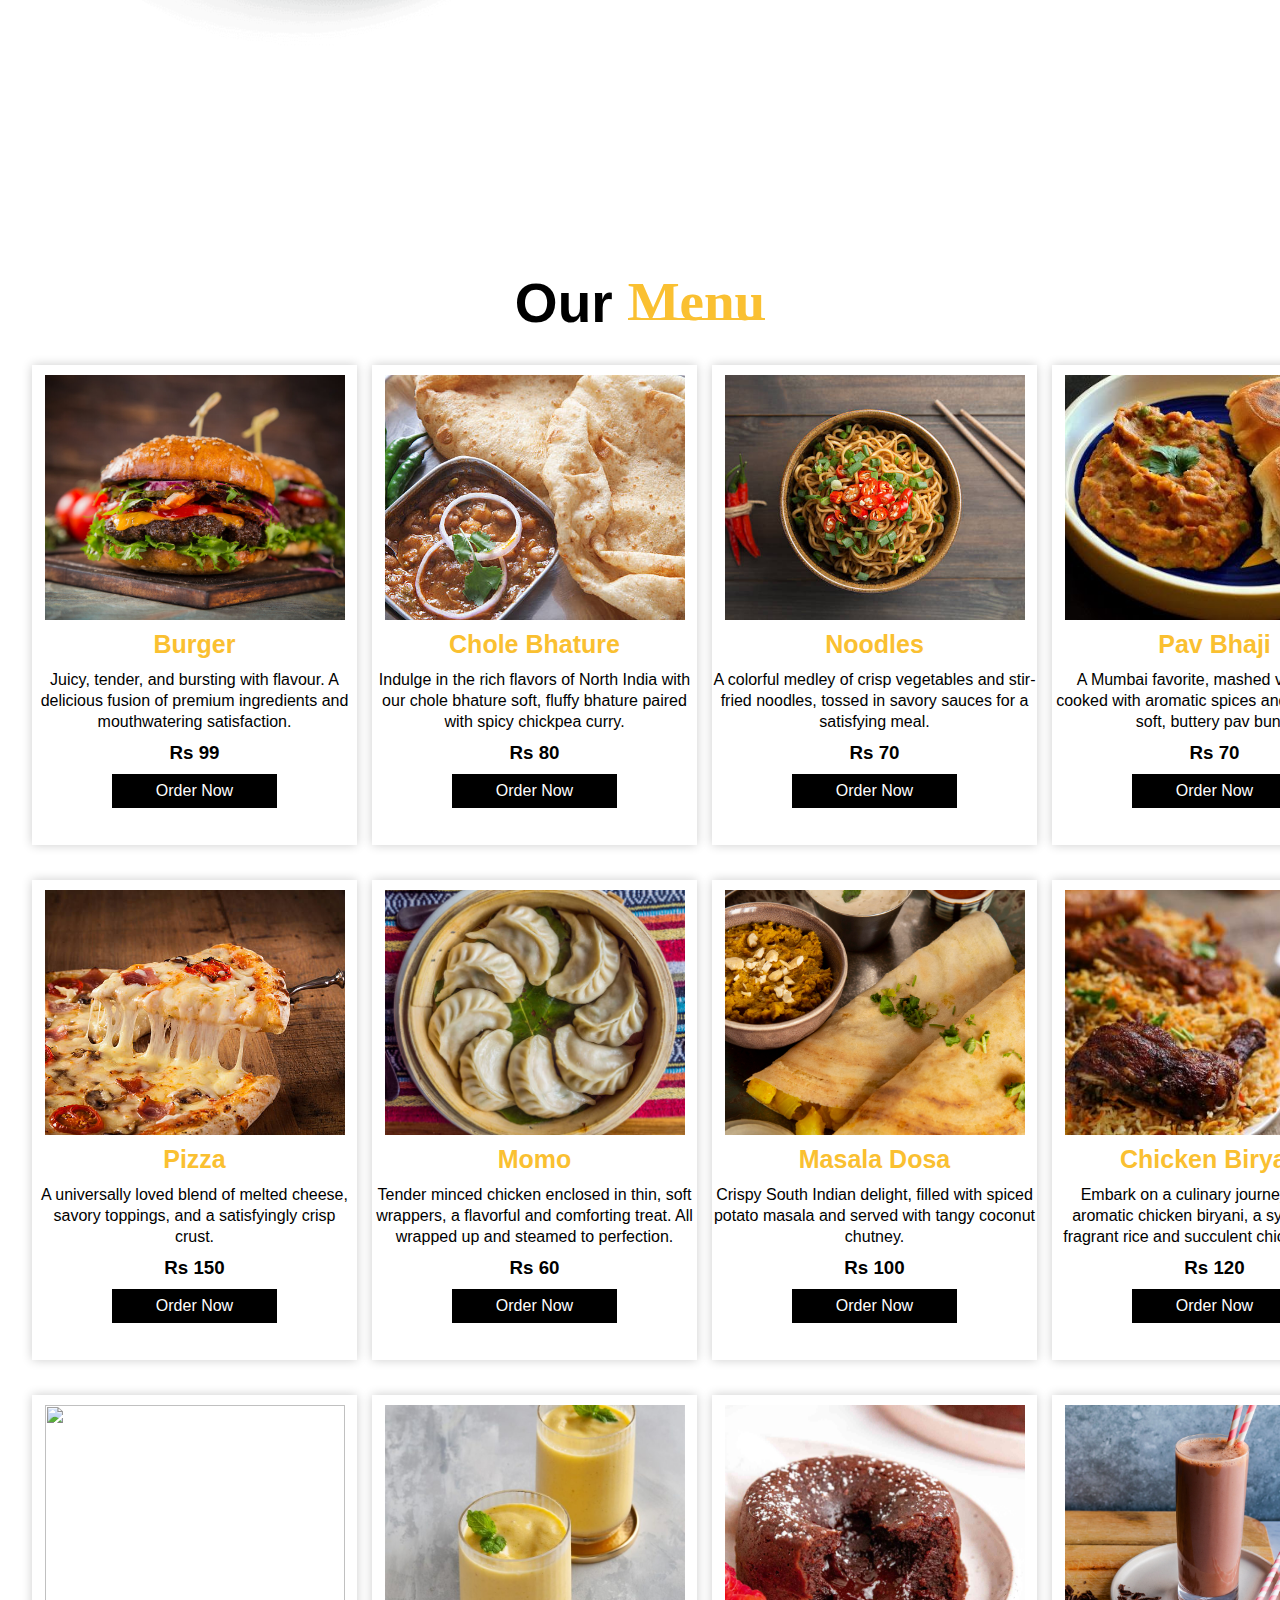
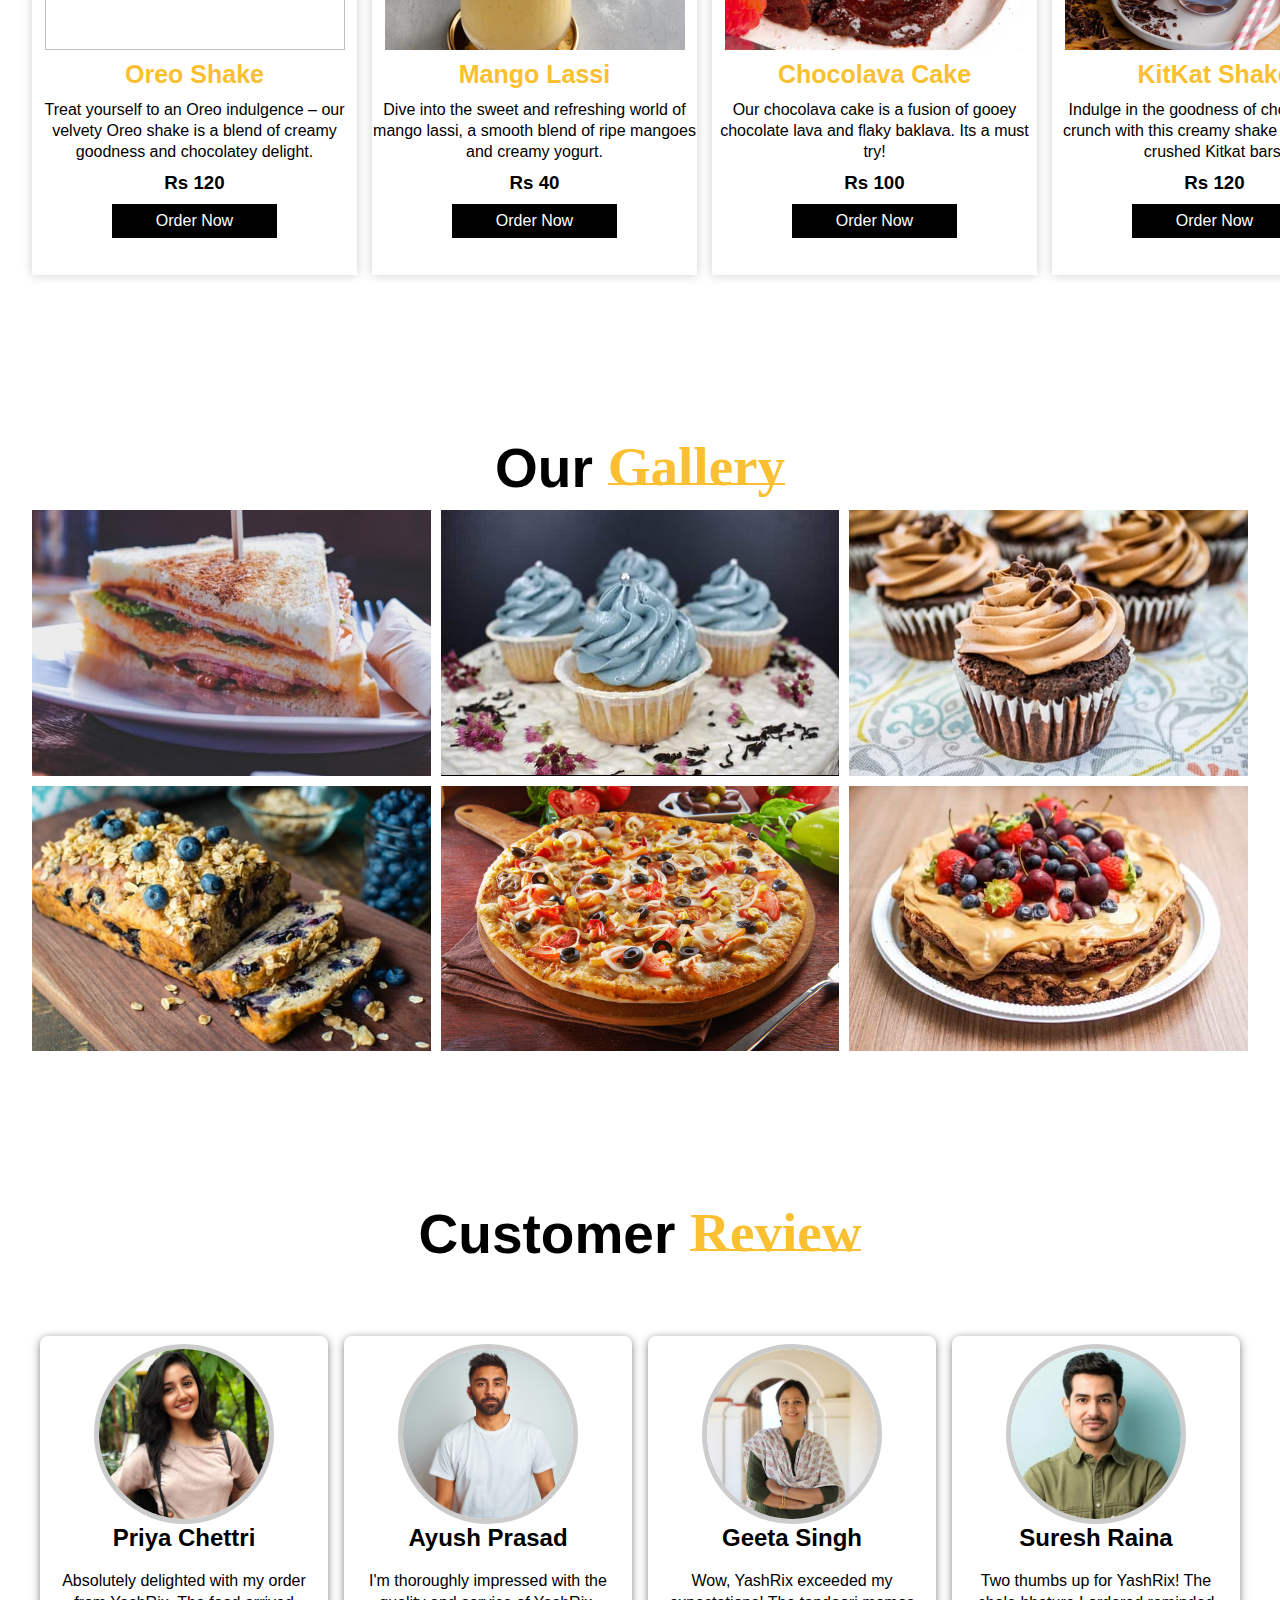
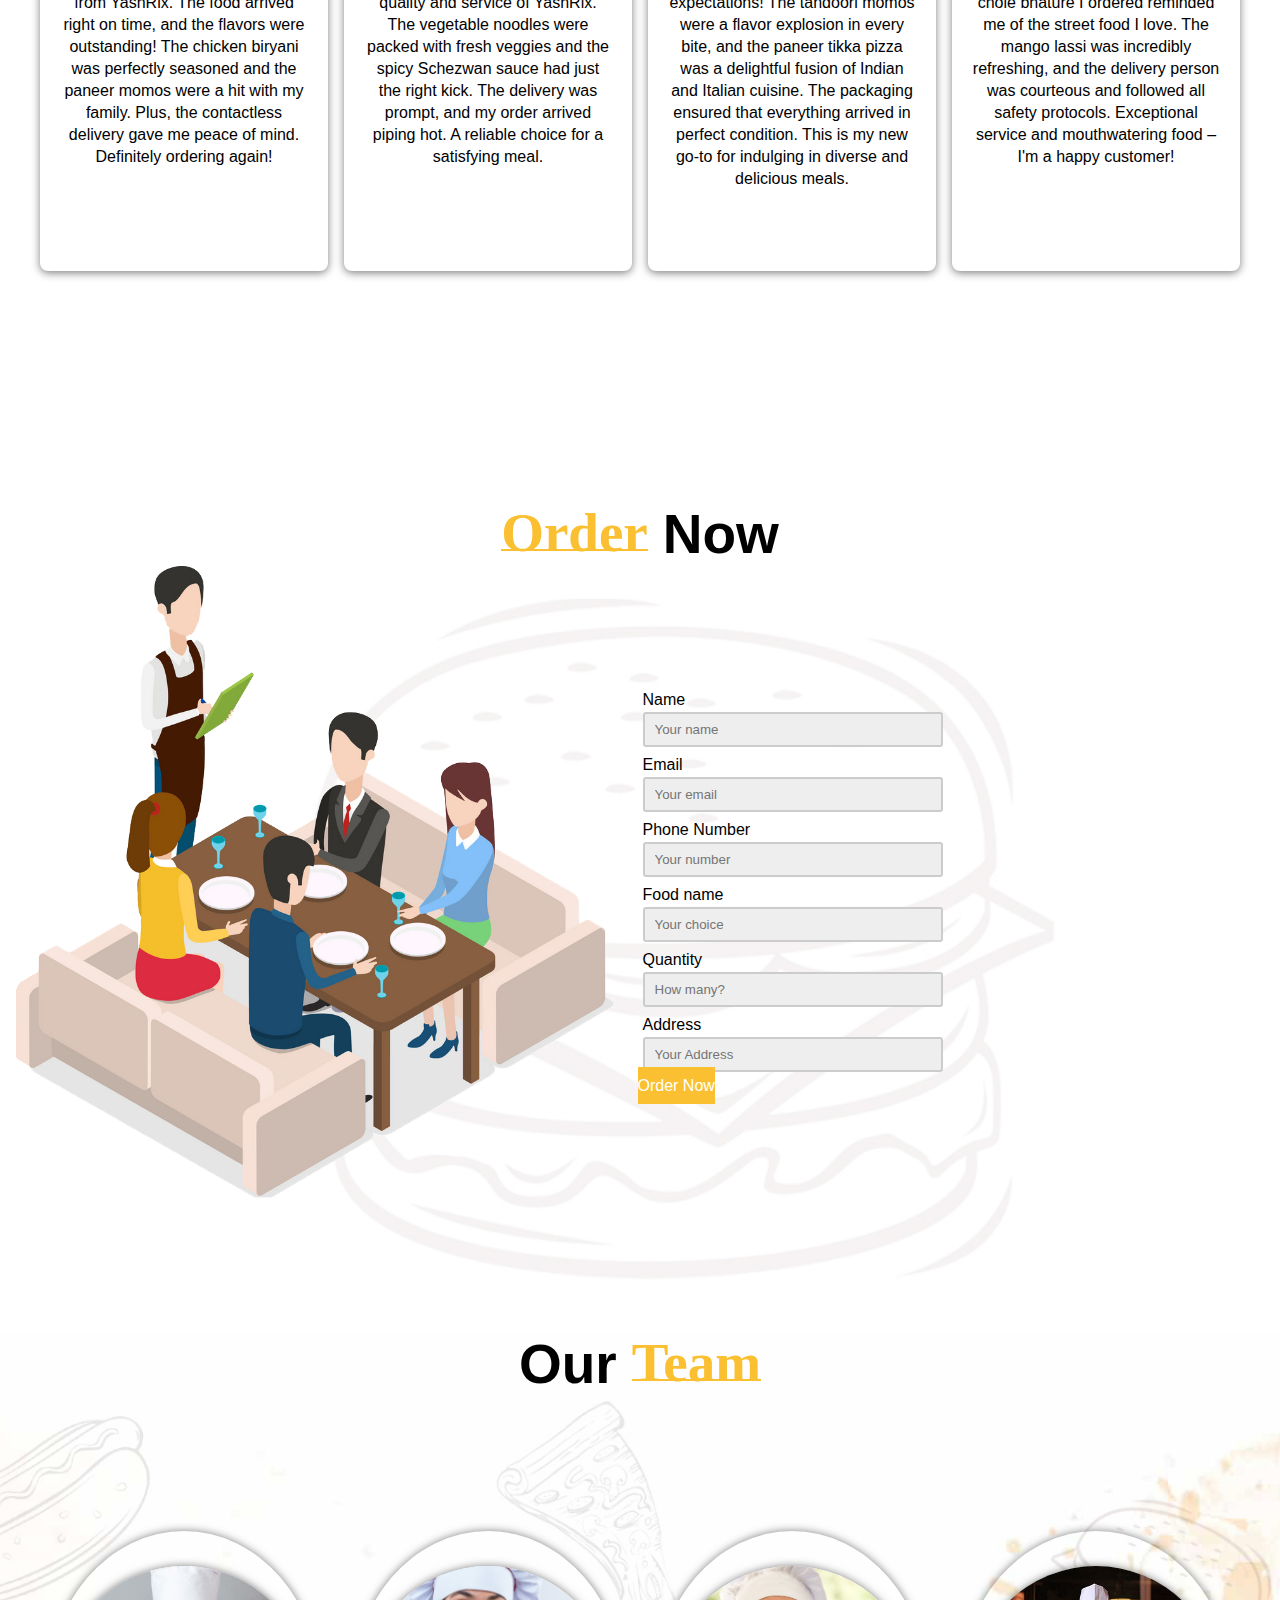
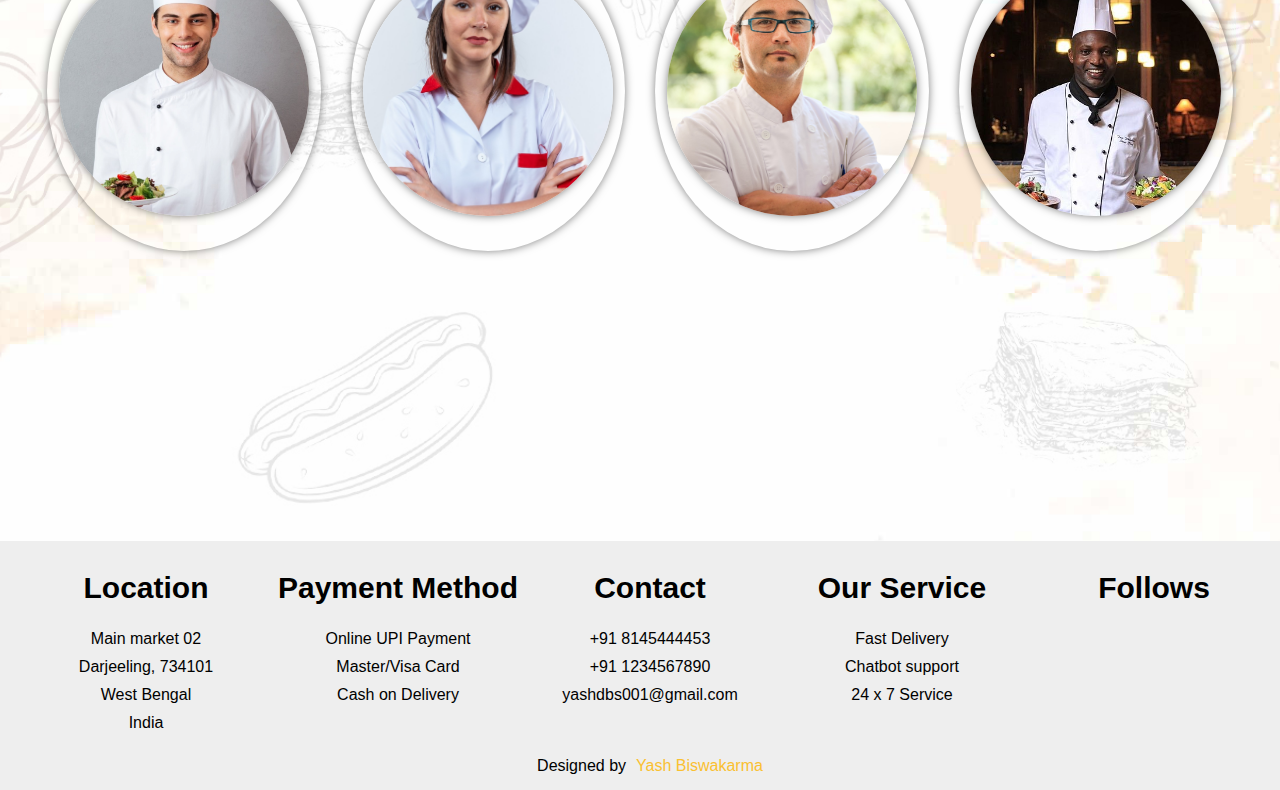
==== commit f2ab3556: "update responsive" ====
--- a/index.html
+++ b/index.html
@@ -45,8 +45,8 @@
 
         </div>
 
-        <p>
-            Experience the delight of doorstep dining with our exceptional food delivery service. Savor the finest flavors of India!
+        
+            <!-- Experience the delight of doorstep dining with our exceptional food delivery service. Savor the finest flavors of India! -->
 
         <div class="main_btn">
             <a href="#">Order Now</a>
@@ -639,7 +639,7 @@
             </div>
 
             <form action="#">
-
+                <div class="formfill">
                 <div class="input">
                     <p>Name</p>
                     <input type="text" placeholder="Your name">
@@ -665,13 +665,13 @@
                     <input placeholder="How many?">
                 </div>
 
-                <div class="input">
+                <div class="input" id="address">
                     <p>Address</p>
                     <input placeholder="Your Address">
                 </div>
 
                 <a href="#" class="order_btn">Order Now</a>
-
+                </div>
             </form>
 
         </div>
--- a/styles.css
+++ b/styles.css
@@ -91,6 +91,8 @@
     position: relative;
     top: -90px;
     left: -30px;
+    margin-top: 100px;
+    margin-left:20px;
 }
 
 section .main .men_text h1 span{
@@ -99,6 +101,7 @@
     font-family: sans-serif;
     line-height: 22px;
     font-size: 70px;
+    margin-left: 3px;
 }
 
 section .main .main_image img{
@@ -107,14 +110,16 @@
     left: 70px;
 }
 
-section p{
+/* section p{
     width: 650px;
     text-align: justify;
     position: relative;
     left: 123px;
     bottom: 120px;
     line-height: 22px;
-}
+    font-family: cursive;
+    font-size: 18px;
+} */
 
 section .main_btn{
     background: #fac031;
@@ -956,12 +961,18 @@
         transform: translateX(-50%);
     }
 
-    .menu h1 span::after {
+    .menu h1 span {
         bottom: 5px;
+        margin-top: 0rem;
+    }
+
+    .menu h1 {
+        margin-top: 26rem;
     }
 
     .menu .menu_box {
         grid-template-columns: 1fr;
+        margin-top: 2rem;
     }
 
     .menu .menu_box .menu_card {
@@ -985,6 +996,10 @@
     .menu .menu_box .menu_card .menu_info .menu_btn {
         margin: 0 auto;
     }
+    
+    .gallary .gallary_image_box{
+        grid-template-columns: 1fr;
+    }
 
     .gallary .gallary_image_box .gallary_image h3 {
         margin-bottom: 70px;
@@ -997,6 +1012,10 @@
 
     .gallary .gallary_image_box .gallary_image .gallary_btn {
         margin-top: 130px;
+    }
+
+    .review{
+        margin-bottom: 110rem;
     }
 
     .review .review_box {
@@ -1039,6 +1058,38 @@
         margin: 5px 5px;
     }
 
+    
+
+    .order .order_main .order_image img{
+        display:none;
+    }
+
+    .order .order_main form{
+        display:inline-block;
+        margin-right:6rem;
+        padding: 10px 10px;
+        
+    }
+
+    .order .order_main form #address{
+        margin-bottom: 30px;
+    }
+    .order .order_main form .order_btn{
+        padding: 10px 10px;
+        background: #fac031;
+        color: white;
+        width: 40%;
+        text-align: center;
+        text-decoration: none;
+        margin-left:5px;
+        
+    }
+
+    footer .footer_main .footer_tag h2{
+        color: #000;
+        margin-bottom: 25px;
+        font-size: 20px;
+    }
     .footer .footer_nav ul {
         flex-direction: column;
         align-items: center;
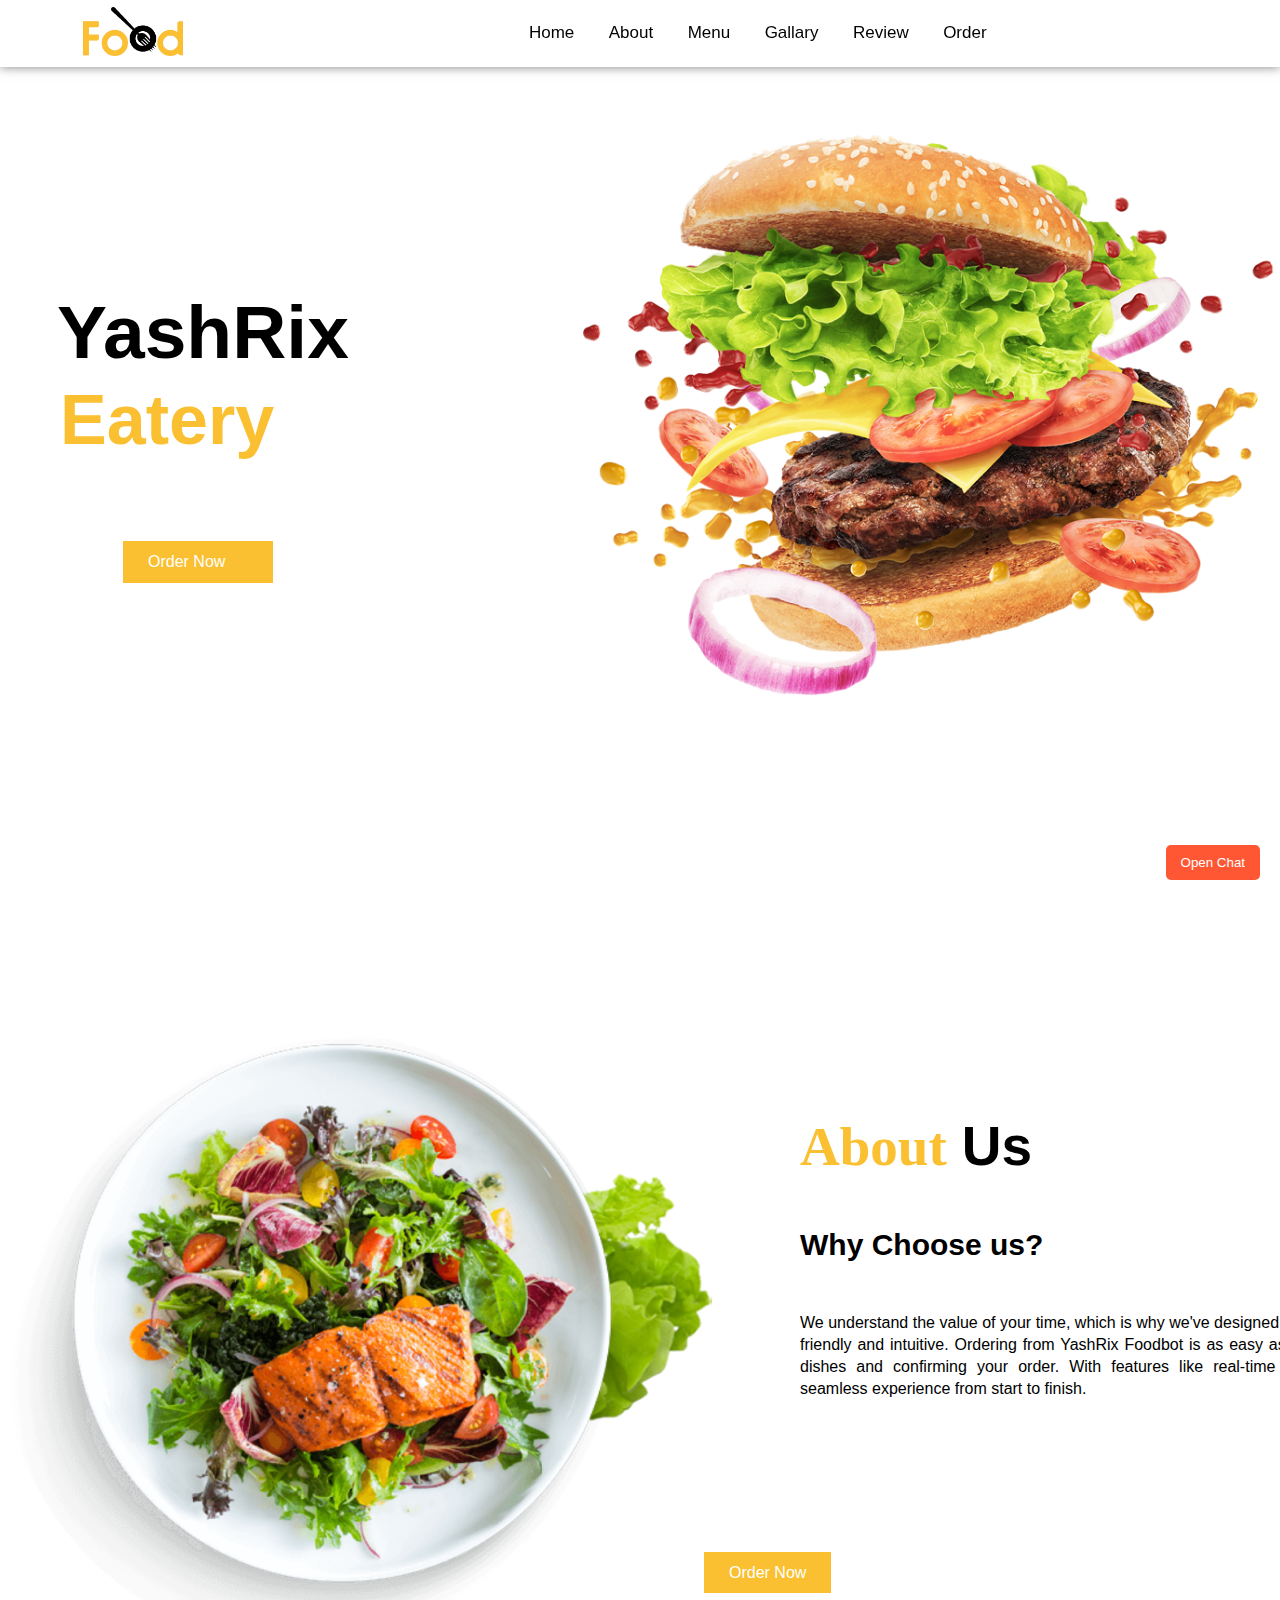
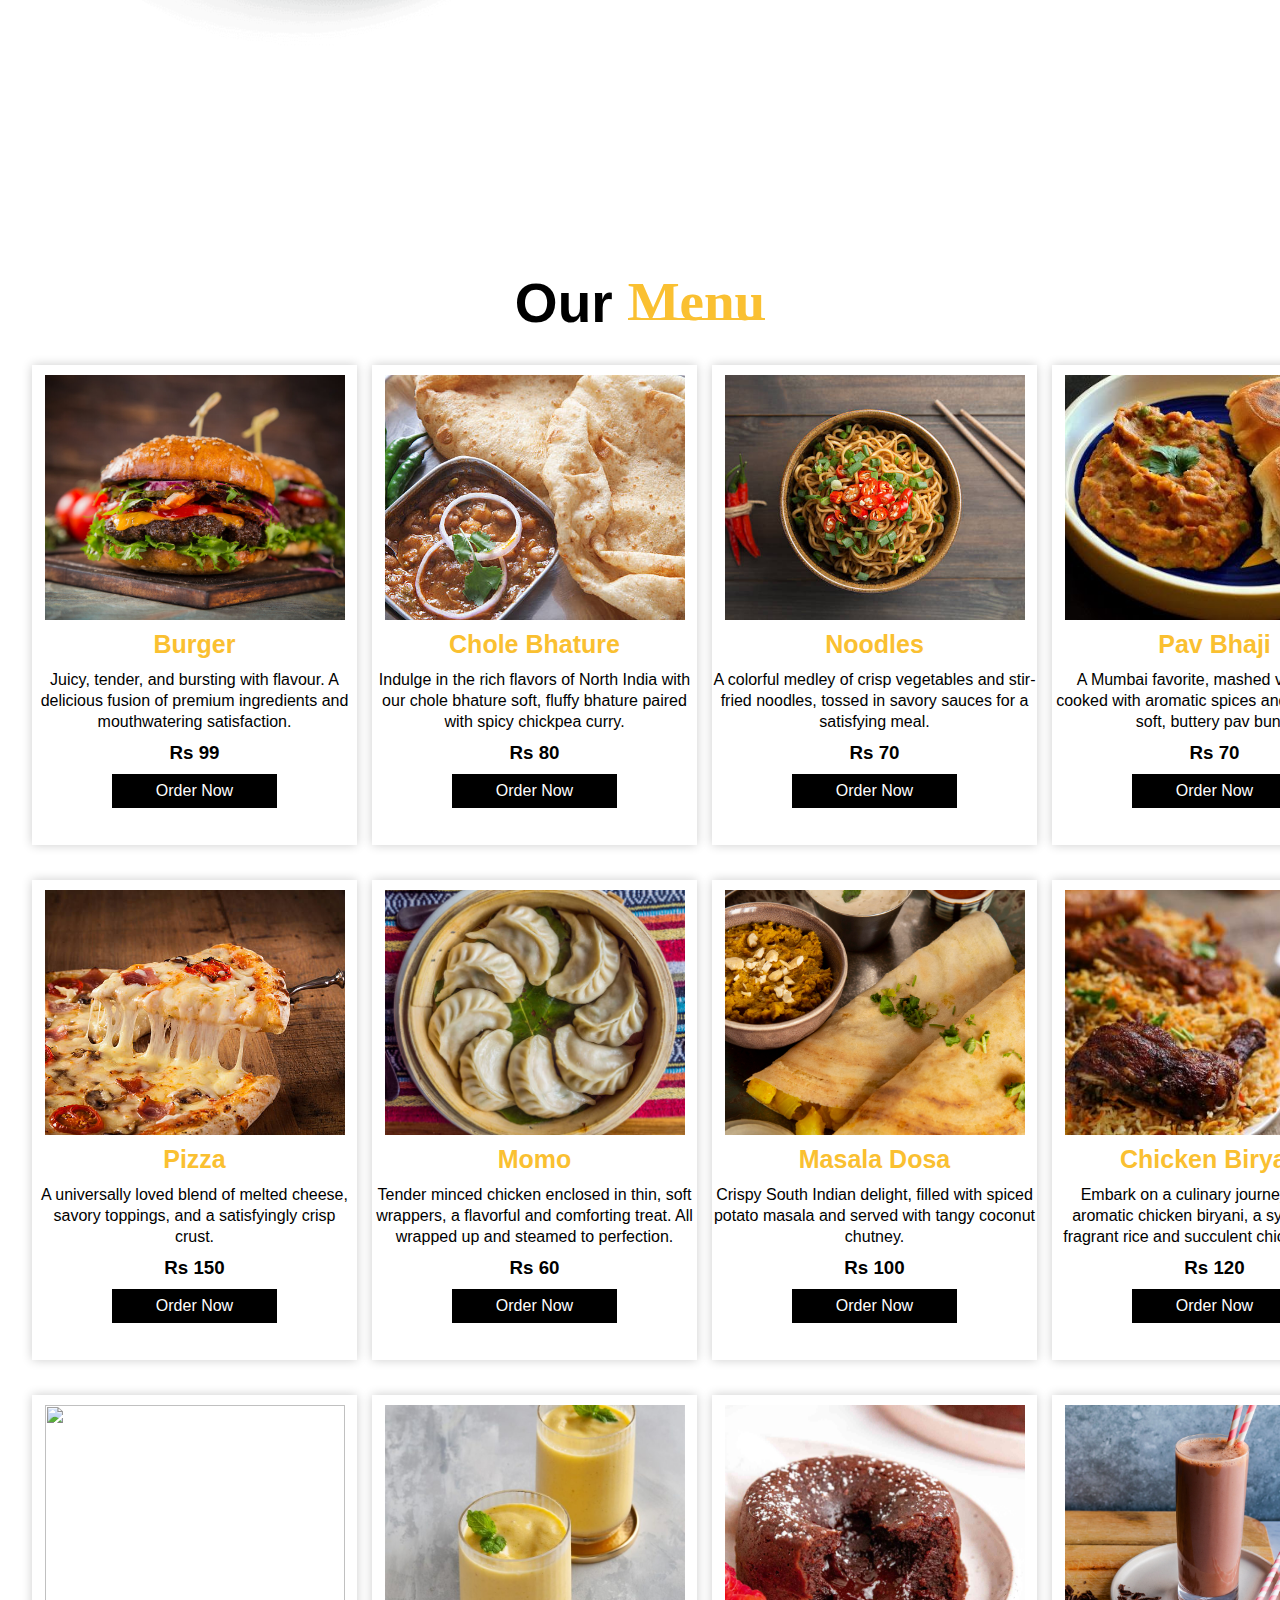
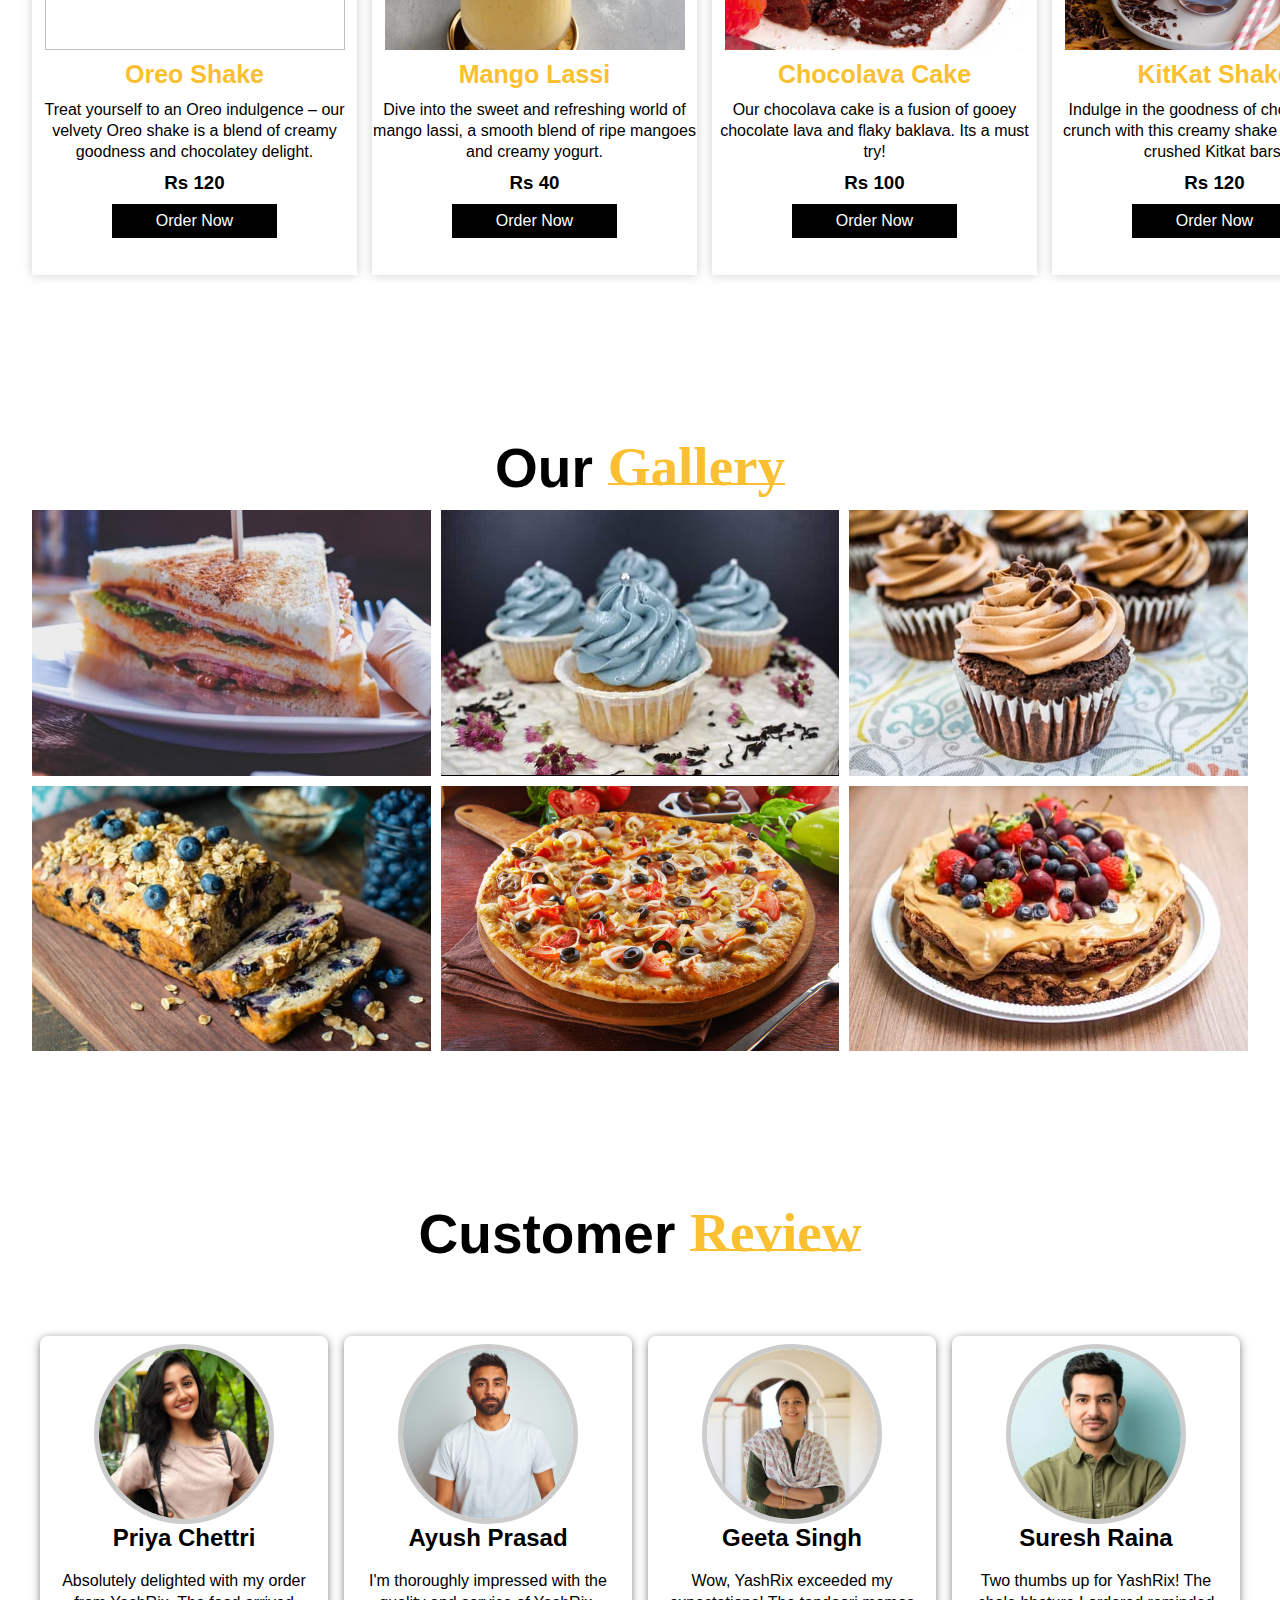
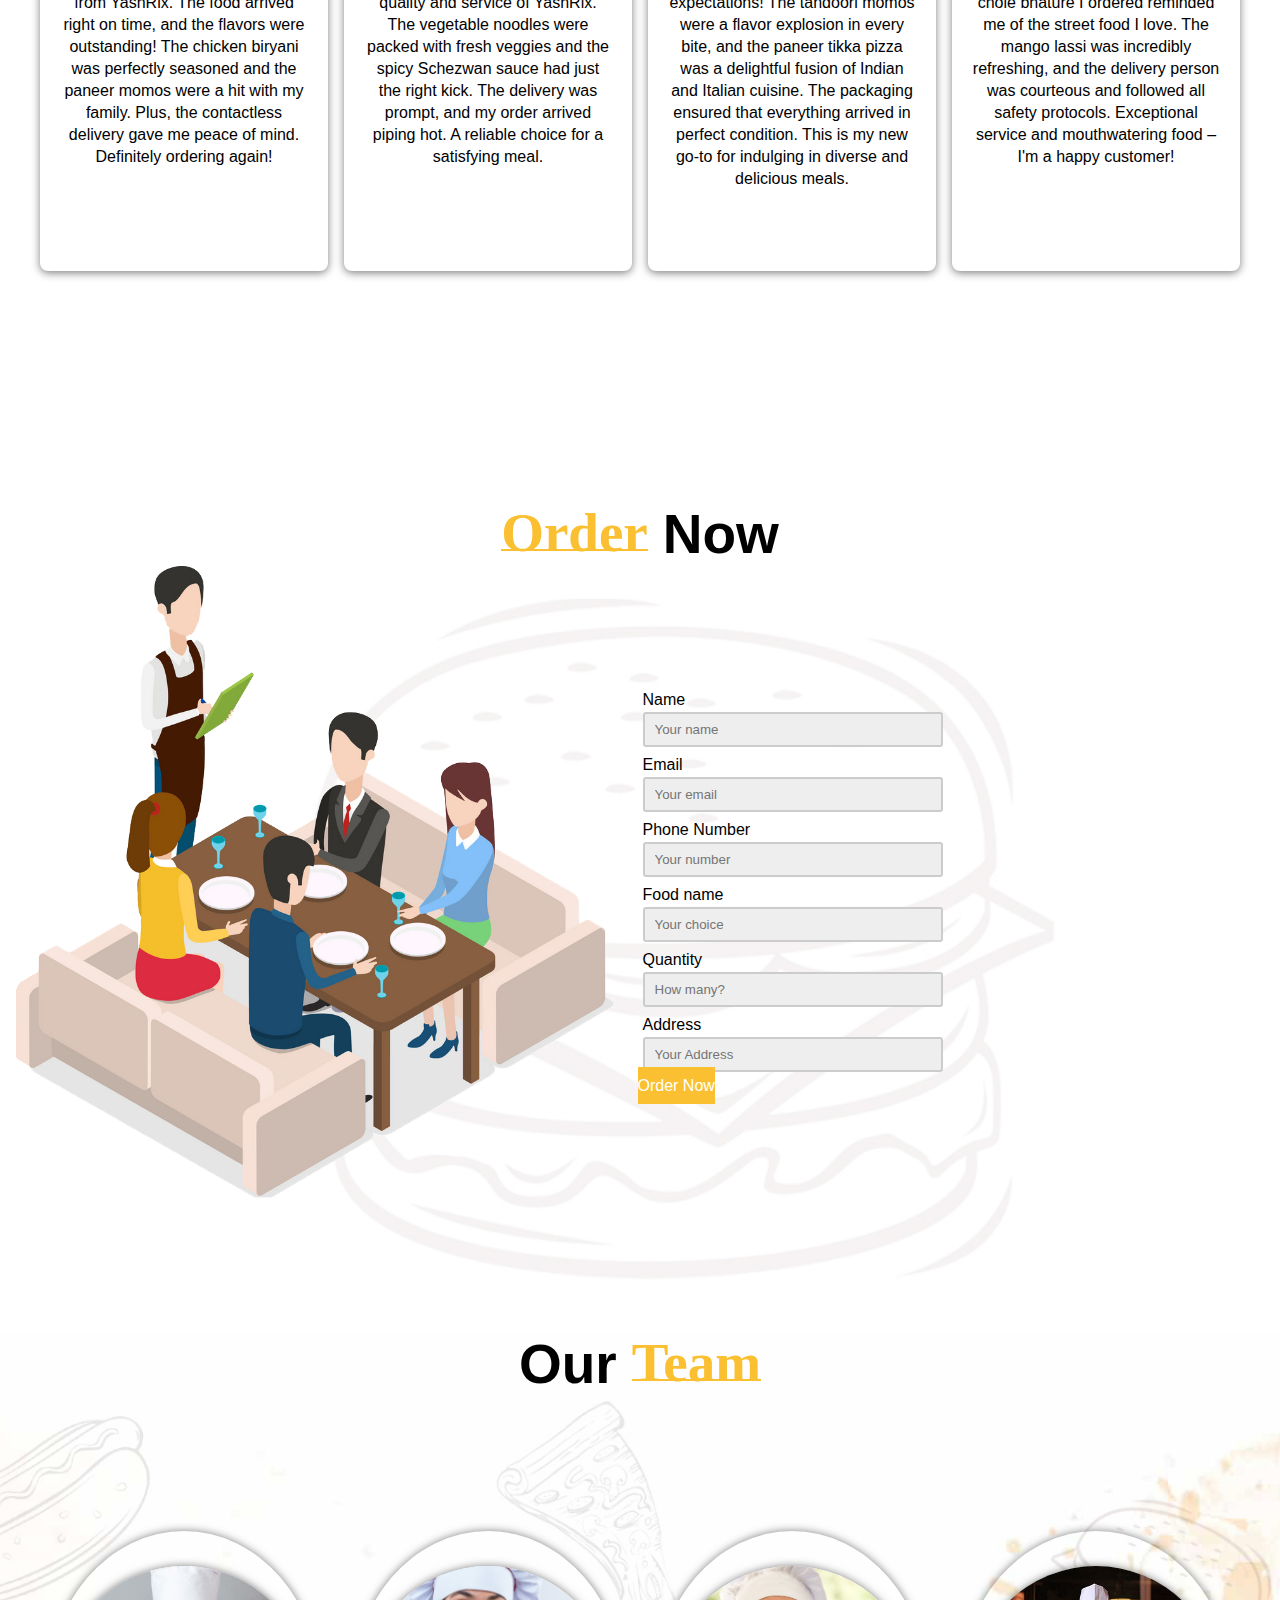
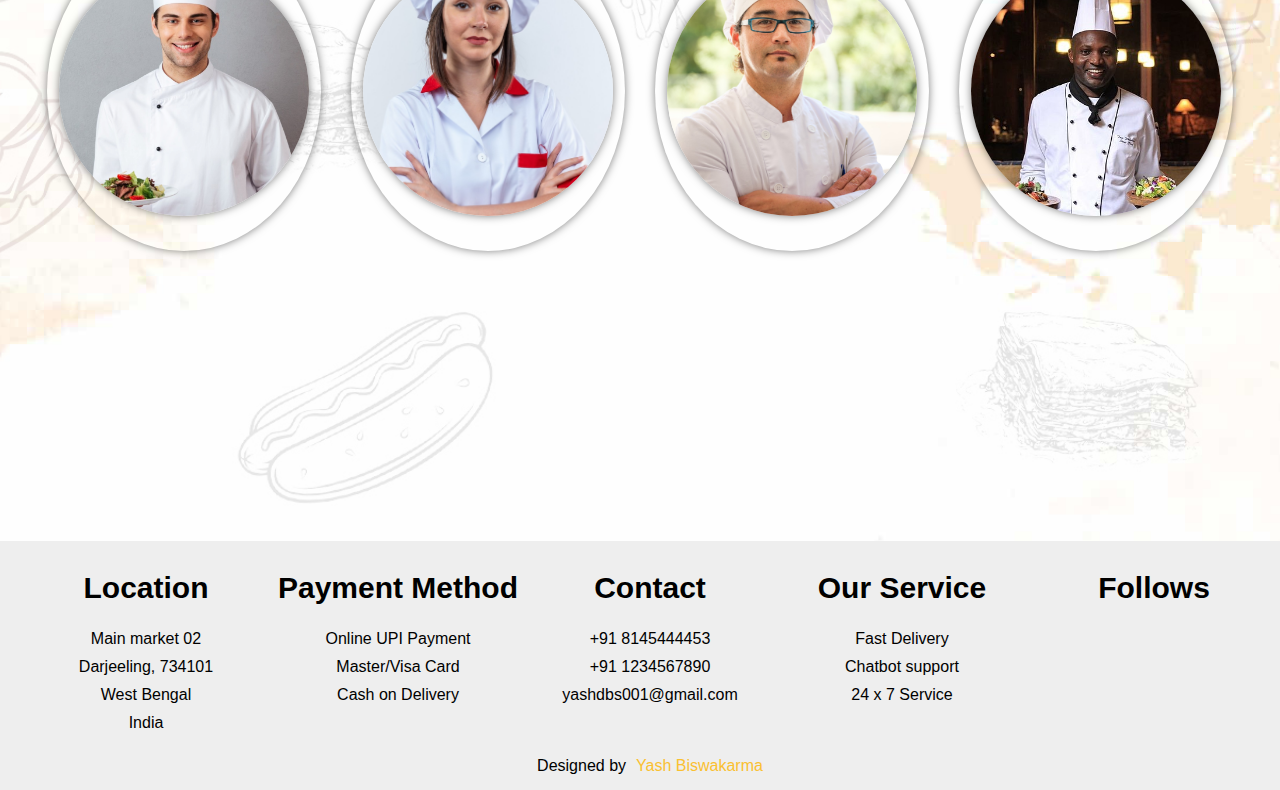
==== commit eb6678a5: "res update" ====
--- a/index.html
+++ b/index.html
@@ -7,6 +7,7 @@
     <title>YashRix Eatery</title>
     <link rel="stylesheet" href="styles.css">
     <link rel="stylesheet" href="https://cdnjs.cloudflare.com/ajax/libs/font-awesome/6.1.1/css/all.min.css" integrity="sha512-KfkfwYDsLkIlwQp6LFnl8zNdLGxu9YAA1QvwINks4PhcElQSvqcyVLLD9aMhXd13uQjoXtEKNosOWaZqXgel0g==" crossorigin="anonymous" referrerpolicy="no-referrer" />
+    <script src="https://kit.fontawesome.com/yourcode.js" crossorigin="anonymous"></script>
 </head>
 <body>
 
@@ -16,7 +17,13 @@
                 <img src="image/logo.png">
             </div>
 
-            <ul>
+            <input type="checkbox" id="check">
+            <label for="check">
+                <i class="fas fa-bars" style="color:black" id="btn"></i>
+                <i class="fas fa-times" style="color:black" id="cancel"></i>
+            </label>
+
+            <ul class="nav-menu" id="nav-menu">
                 <li><a href="#Home">Home</a></li>
                 <li><a href="#About">About</a></li>
                 <li><a href="#Menu">Menu</a></li>
--- a/styles.css
+++ b/styles.css
@@ -14,6 +14,19 @@
     height: 100vh;
 }
 
+label #btn,
+label #cancel{
+    font-size: 30px;
+    float: right;
+    line-height: 80px;
+    margin-right: 40px;
+    cursor: pointer;
+    display:none;
+}
+
+#check{
+    display:none;
+}
 section nav{
     display: flex;
     justify-content: space-around;
@@ -889,7 +902,7 @@
 
 /* Responsive adjustments */
 
-@media only screen and (max-width: 768px) {
+@media only screen and (max-width: 600px) {
     section .main {
         display: flex;
         flex-direction: column;
@@ -897,7 +910,55 @@
         justify-content: center; /* Center content vertically */
         padding-top: 130px;
     }
+
+    nav{
+        display:flex;
+        justify-content: space-between;
+        align-items: center; 
     
+    }
+
+    .icon{
+        display: none;
+        
+    }
+
+    label #btn{
+        display:block;
+        margin-left: auto;
+    }
+
+    
+
+    ul{
+        position:fixed;
+        width:100%;
+        height: 100vh;
+        background: rgb(255, 255, 255);
+        top:80px;
+        left:-100%;
+        text-align: center;
+        transition: all .5s;
+    }
+
+    section nav ul li{
+        display:block;
+        margin: 40px 0;
+        line-height: 30px;
+    }
+
+    section nav ul li a{
+        font: 20px;
+    }
+
+    #check:checked ~ ul{
+        left: 0;
+    }
+
+    #check:checked ~ label #cancel{
+        display:block;
+    }
+
     section .main .men_text {
         text-align: center;
         margin-top: 30px;
